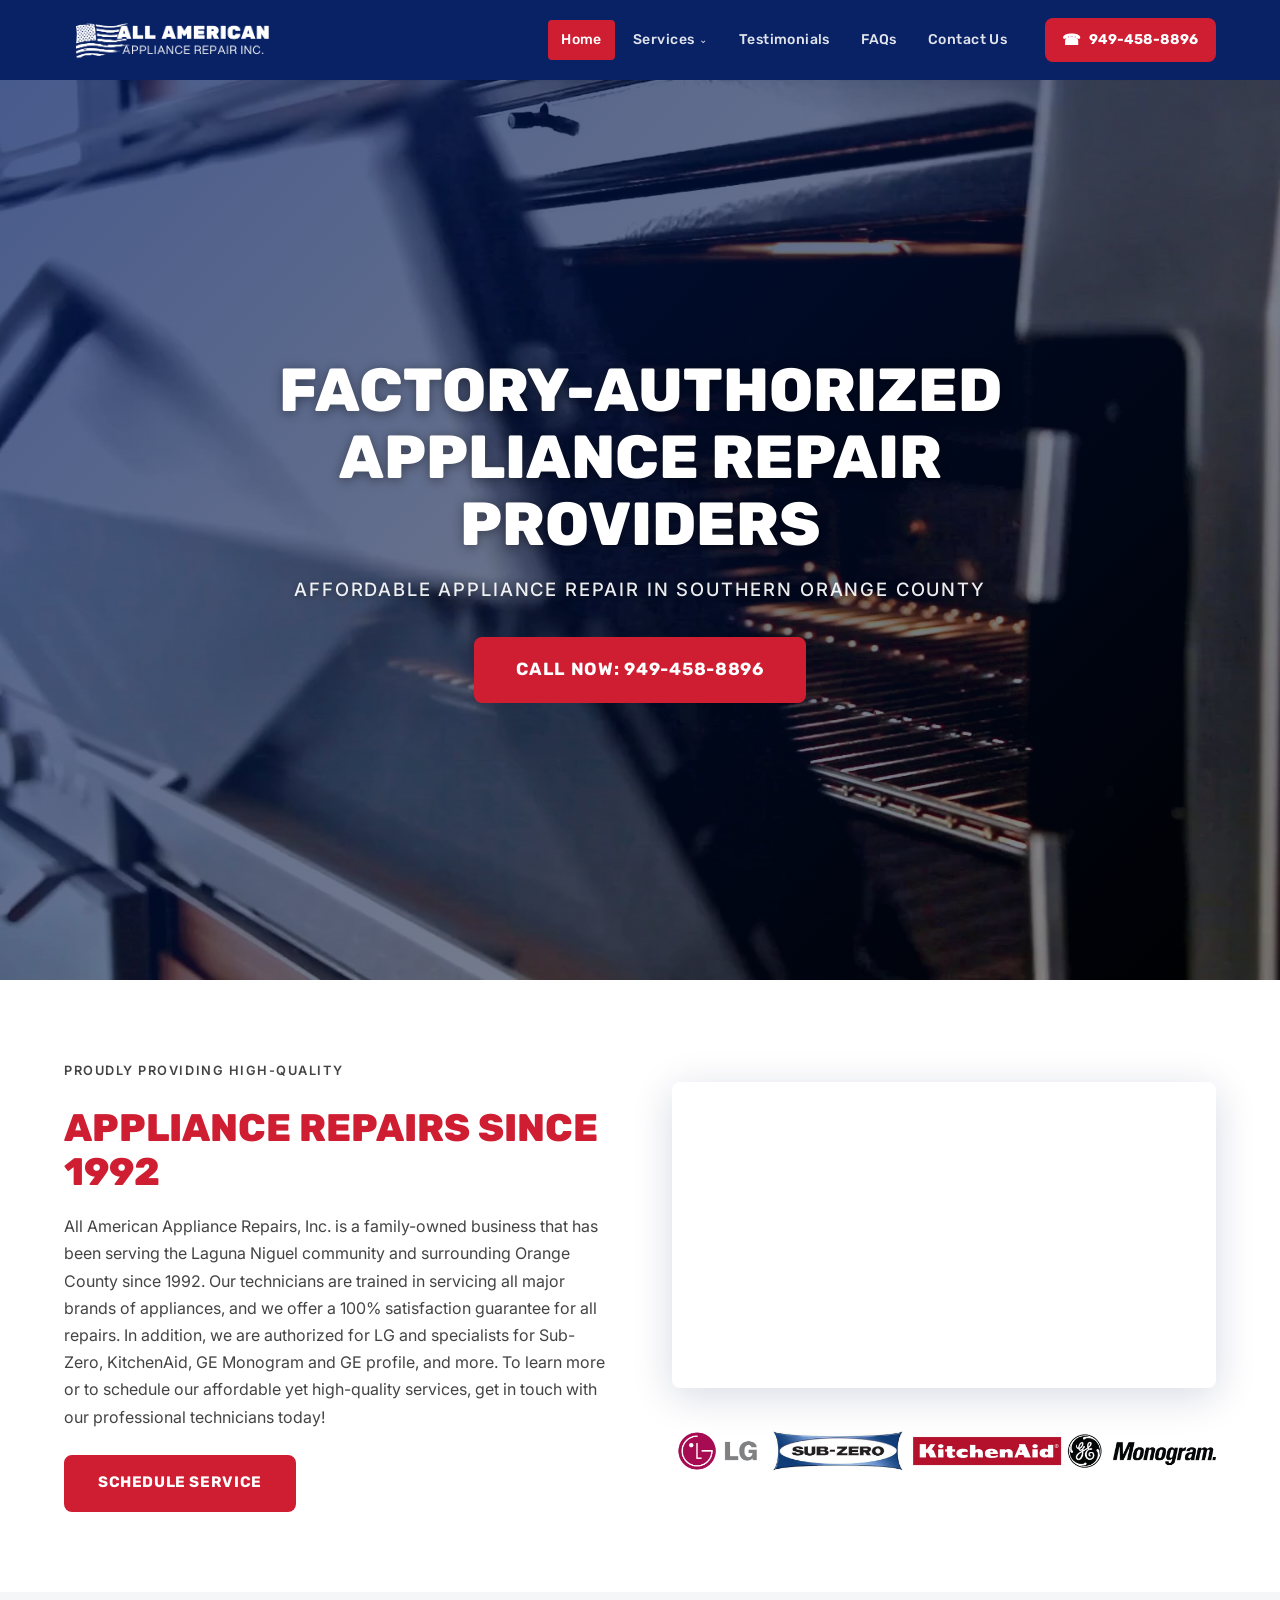
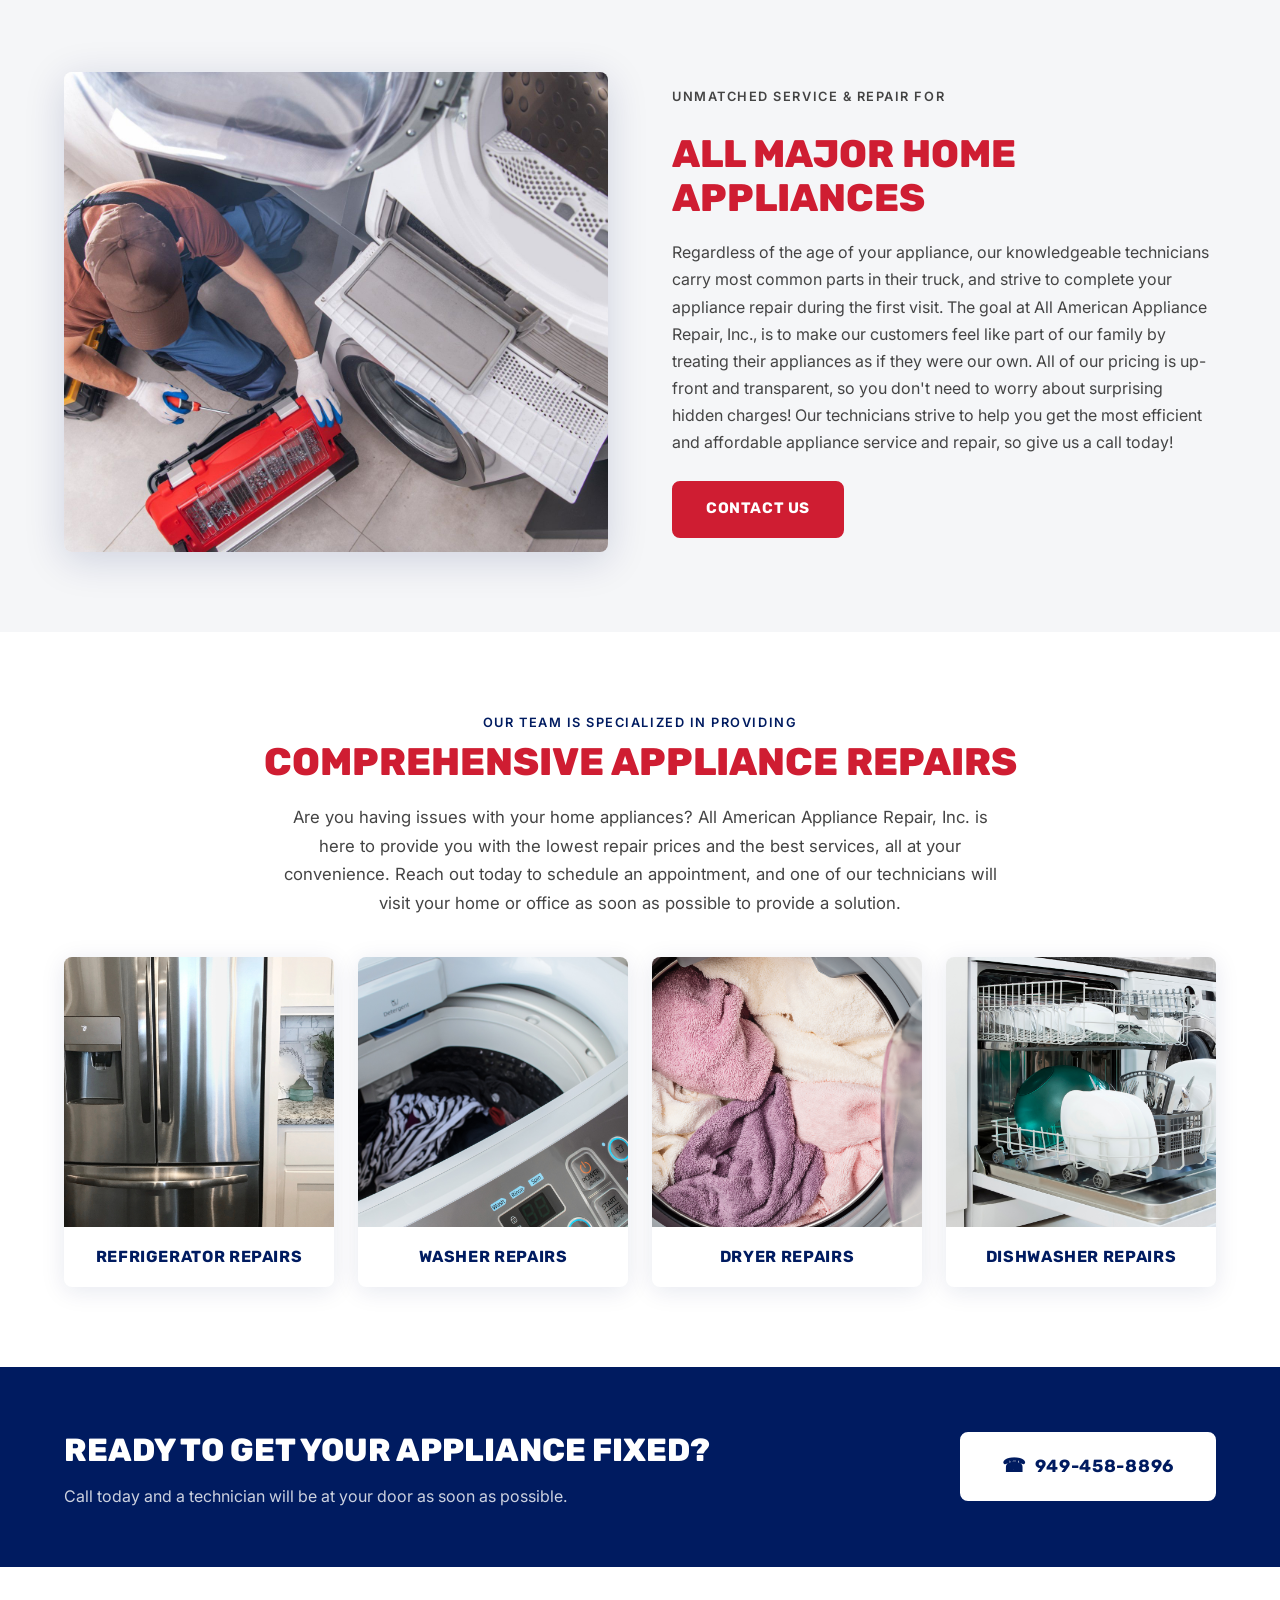
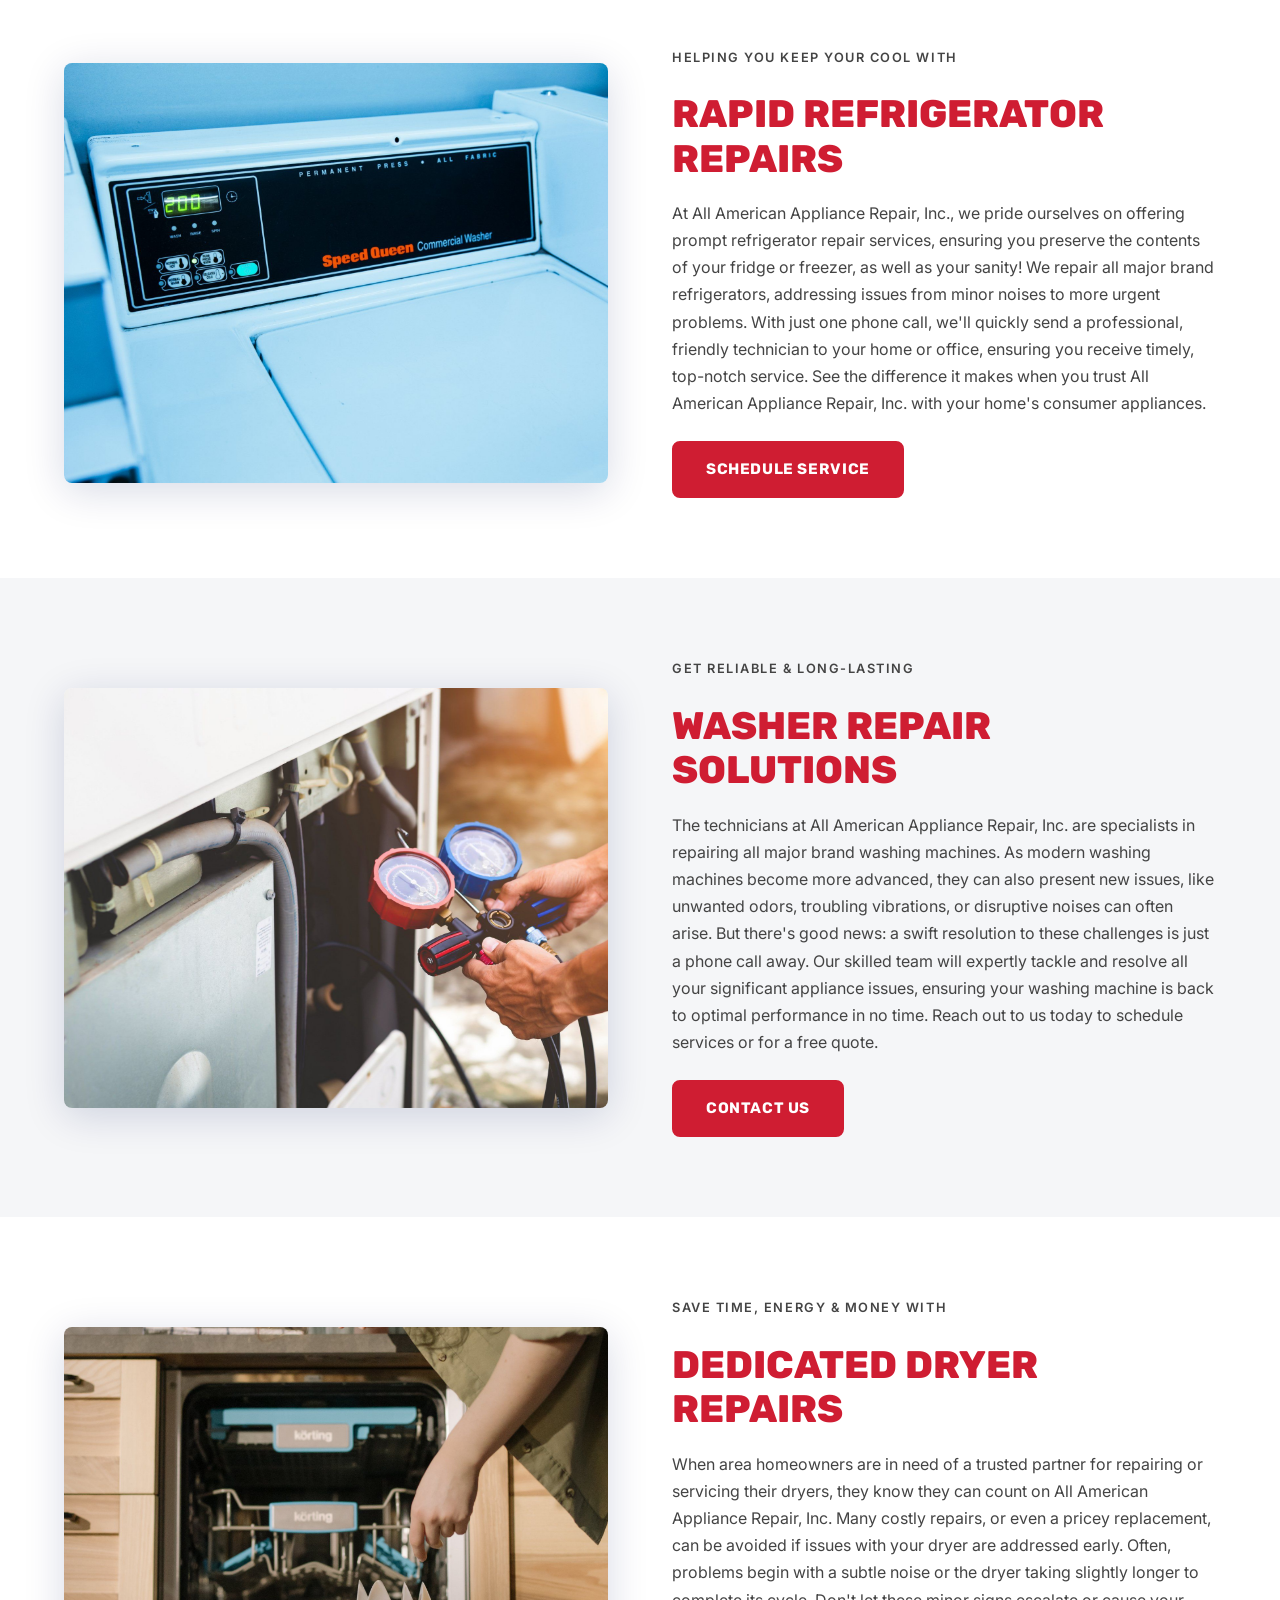
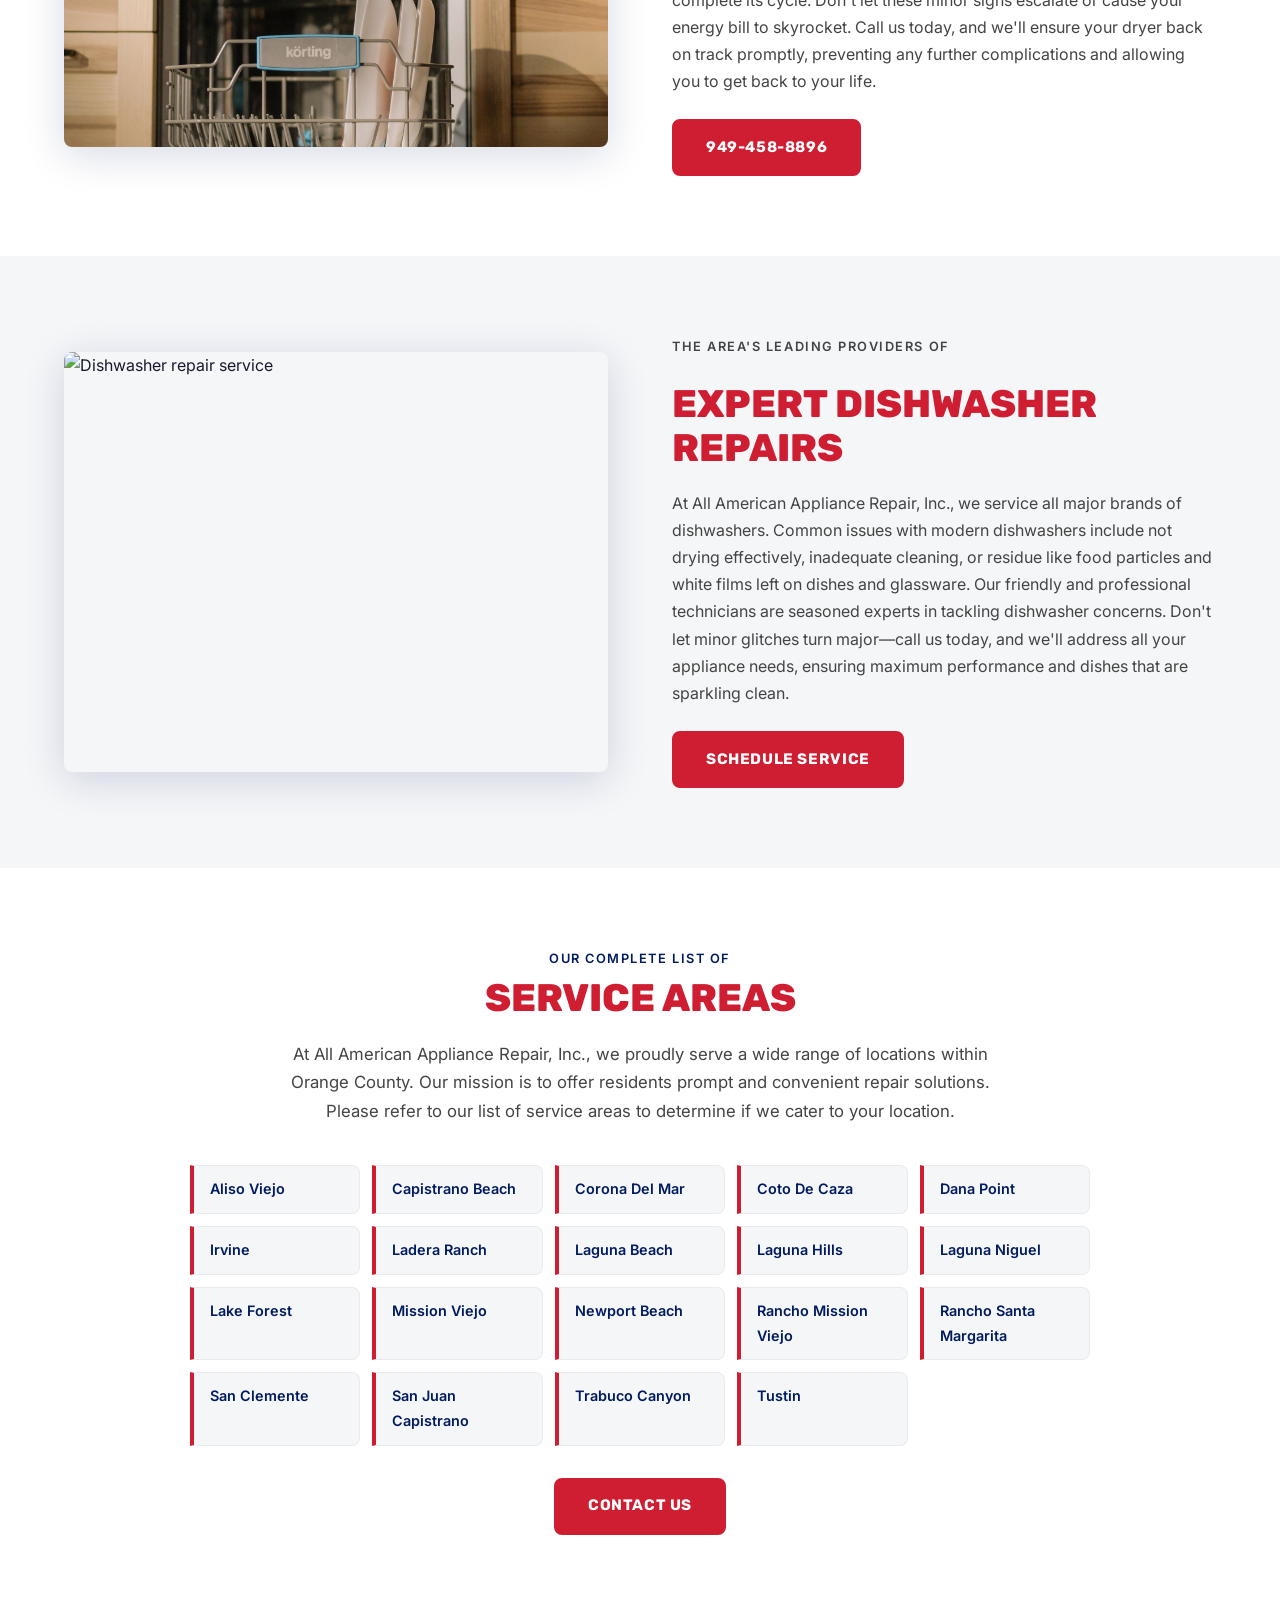
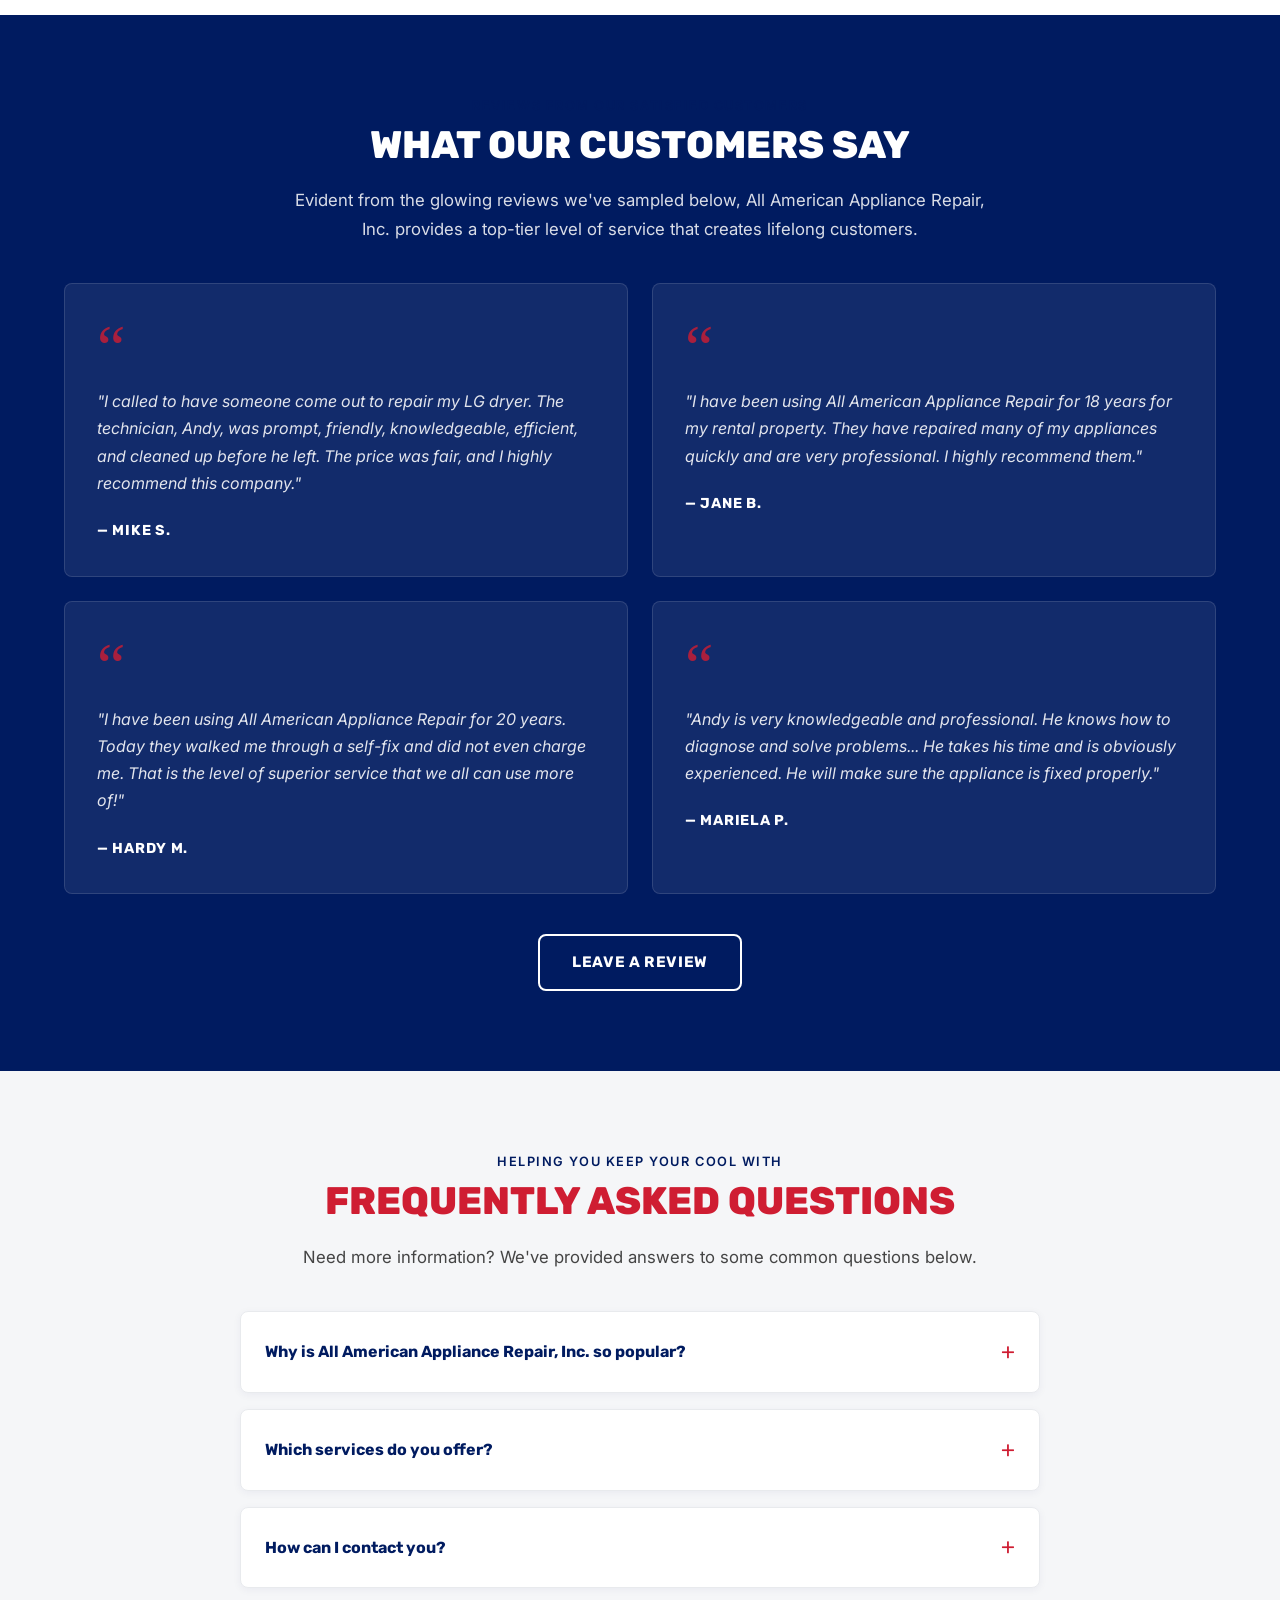
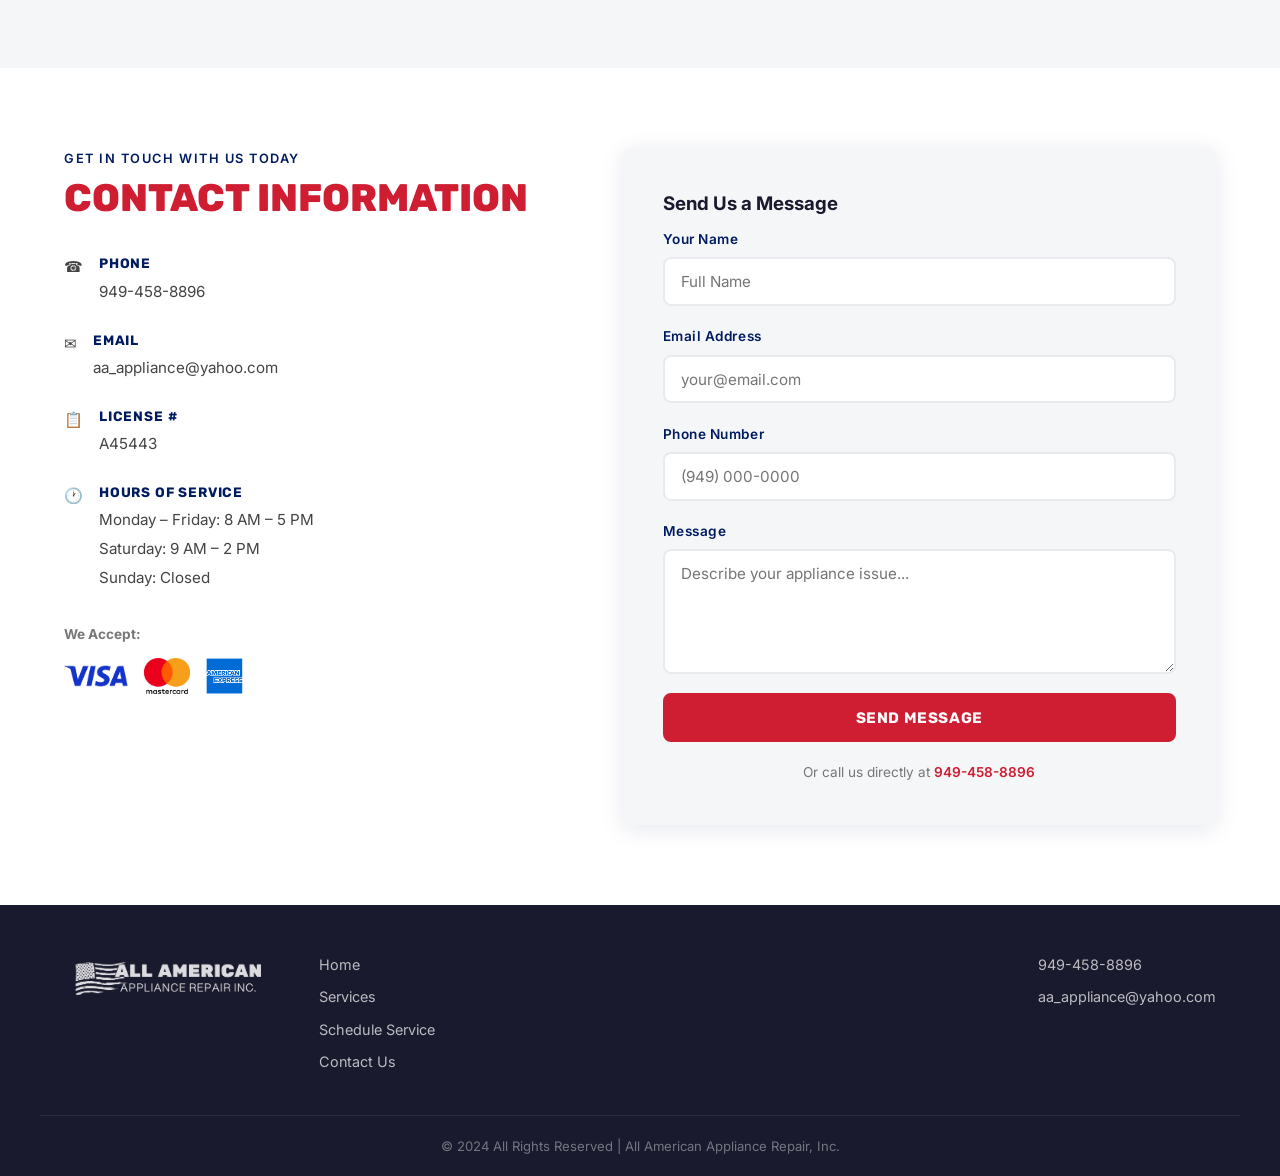
==== index.html @ 659c96ae "Modification" ====
<!DOCTYPE html>
<html lang="en">
<head>
  <meta charset="UTF-8"/>
  <meta name="viewport" content="width=device-width, initial-scale=1.0, maximum-scale=5"/>
  <meta name="description" content="All American Appliance Repair, Inc. provides expert appliance repair services in Laguna Niguel, CA. Our success is based on high-quality, honest service at an affordable price. Call us today!"/>
  <meta name="keywords" content="Appliance Repair, Refrigerator Repair, Washer Repair, Dryer Repair, Dishwasher Repair, Laguna Niguel, Orange County, CA, California"/>
  <meta property="og:title" content="Appliance Repair | Laguna Niguel, CA | 949-458-8896"/>
  <meta property="og:description" content="All American Appliance Repair, Inc. provides expert appliance repair services in Laguna Niguel, CA. Our success is based on high-quality, honest service at an affordable price."/>
  <meta property="og:image" content="images/2-31750109-6b57311a-1920w.png"/>
  <meta name="google-site-verification" content="HUh3MgyiGnIFpr2lfZTktFcXeRoIjqkYwM10kRFJh0g"/>
  <title>Appliance Repair | Laguna Niguel, CA | 949-458-8896</title>
  <link rel="preconnect" href="https://fonts.googleapis.com"/>
  <link rel="preconnect" href="https://fonts.gstatic.com" crossorigin/>
  <link href="https://fonts.googleapis.com/css2?family=Rubik:wght@400;500;700;800;900&family=Inter:wght@300;400;500;600&display=swap" rel="stylesheet"/>
  <link rel="stylesheet" href="css/style.css"/>
</head>
<body>

<!-- ===== HEADER ===== -->
<header class="site-header" id="site-header">
  <div class="header-inner">
    <a href="index.html" class="logo-link">
      <img src="images/2-31750109-6b57311a-61f95339-1920w.png" alt="All American Appliance Repair Logo" class="logo-img"/>
    </a>
    <nav class="main-nav" id="main-nav" aria-label="Main navigation">
      <ul class="nav-list">
        <li><a href="index.html" class="nav-link active">Home</a></li>
        <li class="has-dropdown">
          <a href="services.html" class="nav-link">Services <span class="arrow">&#8964;</span></a>
          <ul class="dropdown">
            <li><a href="services.html#refrigerator">Refrigerator Repairs</a></li>
            <li><a href="services.html#washer">Washer Repairs</a></li>
            <li><a href="services.html#dryer">Dryer Repairs</a></li>
            <li><a href="services.html#dishwasher">Dishwasher Repairs</a></li>
          </ul>
        </li>
        <li><a href="#testimonials" class="nav-link">Testimonials</a></li>
        <li><a href="#faqs" class="nav-link">FAQs</a></li>
        <li><a href="#contact" class="nav-link">Contact Us</a></li>
      </ul>
    </nav>
    <a href="tel:949-458-8896" class="header-phone">
      <span class="phone-icon">&#9742;</span>
      <span>949-458-8896</span>
    </a>
    <button class="mobile-toggle" id="mobile-toggle" aria-label="Open menu" aria-expanded="false">
      <span></span><span></span><span></span>
    </button>
  </div>
</header>

<!-- ===== HERO ===== -->
<section class="hero">
  <div class="hero-video-wrap">
    <video autoplay playsinline muted loop class="hero-video"
      poster="images/zgt6osKRTx6WF9UMcxtH_Untitled design (12).v2.0000000-1920w.jpg">
      <source src="hero-video.mp4" type="video/mp4"/>
    </video>
    <div class="hero-overlay"></div>
  </div>
  <div class="hero-content">
    <h1 class="hero-title">Factory-Authorized Appliance Repair Providers</h1>
    <p class="hero-subtitle">AFFORDABLE APPLIANCE REPAIR IN SOUTHERN ORANGE COUNTY</p>
    <a href="tel:949-458-8896" class="btn btn-primary">Call Now: 949-458-8896</a>
  </div>
</section>

<!-- ===== INTRO ===== -->
<section class="intro-section">
  <div class="container intro-grid">
    <div class="intro-text">
      <p class="section-eyebrow">PROUDLY PROVIDING HIGH-QUALITY</p>
      <h2 class="section-title red">APPLIANCE REPAIRS SINCE 1992</h2>
      <p>All American Appliance Repairs, Inc. is a family-owned business that has been serving the Laguna Niguel community and surrounding Orange County since 1992. Our technicians are trained in servicing all major brands of appliances, and we offer a 100% satisfaction guarantee for all repairs. In addition, we are authorized for LG and specialists for Sub-Zero, KitchenAid, GE Monogram and GE profile, and more. To learn more or to schedule our affordable yet high-quality services, get in touch with our professional technicians today!</p>
      <a href="schedule-service.html" class="btn btn-red">Schedule Service</a>
    </div>
    <div class="intro-media">
      <div class="video-embed">
        <iframe src="https://player.vimeo.com/video/864572820" frameborder="0" allowfullscreen title="All American Appliance Repair Video"></iframe>
      </div>
      <img src="images/Untitled-design--2855-29-d19351e2-1920w.png" alt="Authorized manufacturer brands" class="brands-img"/>
    </div>
  </div>
</section>

<!-- ===== ABOUT STRIP ===== -->
<section class="about-strip">
  <div class="container about-strip-grid">
    <div class="about-strip-image">
      <img src="images/AdobeStock_459185869-1920w.jpeg" alt="Appliance repair technician at work"/>
    </div>
    <div class="about-strip-text">
      <p class="section-eyebrow">UNMATCHED SERVICE &amp; REPAIR FOR</p>
      <h2 class="section-title red">ALL MAJOR HOME APPLIANCES</h2>
      <p>Regardless of the age of your appliance, our knowledgeable technicians carry most common parts in their truck, and strive to complete your appliance repair during the first visit. The goal at All American Appliance Repair, Inc., is to make our customers feel like part of our family by treating their appliances as if they were our own. All of our pricing is up-front and transparent, so you don't need to worry about surprising hidden charges! Our technicians strive to help you get the most efficient and affordable appliance service and repair, so give us a call today!</p>
      <a href="#contact" class="btn btn-red">Contact Us</a>
    </div>
  </div>
</section>

<!-- ===== SERVICES GRID ===== -->
<section class="services-section">
  <div class="container">
    <p class="section-eyebrow text-center">OUR TEAM IS SPECIALIZED IN PROVIDING</p>
    <h2 class="section-title red text-center">COMPREHENSIVE APPLIANCE REPAIRS</h2>
    <p class="section-intro text-center">Are you having issues with your home appliances? All American Appliance Repair, Inc. is here to provide you with the lowest repair prices and the best services, all at your convenience. Reach out today to schedule an appointment, and one of our technicians will visit your home or office as soon as possible to provide a solution.</p>

    <div class="services-grid">
      <a href="services.html#refrigerator" class="service-card">
        <div class="service-card-img">
          <img src="images/Untitled design (71)-1920w.png" alt="Refrigerator Repairs"/>
          <div class="service-card-overlay">
            <span>View Service</span>
          </div>
        </div>
        <h3>Refrigerator Repairs</h3>
      </a>
      <a href="services.html#washer" class="service-card">
        <div class="service-card-img">
          <img src="images/Untitled design (58)-1920w.png" alt="Washer Repairs"/>
          <div class="service-card-overlay">
            <span>View Service</span>
          </div>
        </div>
        <h3>Washer Repairs</h3>
      </a>
      <a href="services.html#dryer" class="service-card">
        <div class="service-card-img">
          <img src="images/Untitled design (57)-1920w.png" alt="Dryer Repairs"/>
          <div class="service-card-overlay">
            <span>View Service</span>
          </div>
        </div>
        <h3>Dryer Repairs</h3>
      </a>
      <a href="services.html#dishwasher" class="service-card">
        <div class="service-card-img">
          <img src="images/Untitled design (82)-1920w.png" alt="Dishwasher Repairs"/>
          <div class="service-card-overlay">
            <span>View Service</span>
          </div>
        </div>
        <h3>Dishwasher Repairs</h3>
      </a>
    </div>
  </div>
</section>

<!-- ===== CALL BANNER ===== -->
<section class="call-banner">
  <div class="container call-banner-inner">
    <div class="call-banner-text">
      <h2>Ready to Get Your Appliance Fixed?</h2>
      <p>Call today and a technician will be at your door as soon as possible.</p>
    </div>
    <a href="tel:949-458-8896" class="btn btn-white">
      <span class="phone-icon">&#9742;</span> 949-458-8896
    </a>
  </div>
</section>

<!-- ===== REFRIGERATOR ===== -->
<section class="service-detail" id="refrigerator">
  <div class="container service-detail-grid">
    <div class="service-detail-img">
      <img src="images/pexels-photo-4700395-1920w.jpeg" alt="Refrigerator repair service"/>
    </div>
    <div class="service-detail-text">
      <p class="section-eyebrow">HELPING YOU KEEP YOUR COOL WITH</p>
      <h2 class="section-title red">RAPID REFRIGERATOR REPAIRS</h2>
      <p>At All American Appliance Repair, Inc., we pride ourselves on offering prompt refrigerator repair services, ensuring you preserve the contents of your fridge or freezer, as well as your sanity! We repair all major brand refrigerators, addressing issues from minor noises to more urgent problems. With just one phone call, we'll quickly send a professional, friendly technician to your home or office, ensuring you receive timely, top-notch service. See the difference it makes when you trust All American Appliance Repair, Inc. with your home's consumer appliances.</p>
      <a href="schedule-service.html" class="btn btn-red">Schedule Service</a>
    </div>
  </div>
</section>

<!-- ===== WASHER ===== -->
<section class="service-detail alt-bg" id="washer">
  <div class="container service-detail-grid reverse">
    <div class="service-detail-text">
      <p class="section-eyebrow">GET RELIABLE &amp; LONG-LASTING</p>
      <h2 class="section-title red">WASHER REPAIR SOLUTIONS</h2>
      <p>The technicians at All American Appliance Repair, Inc. are specialists in repairing all major brand washing machines. As modern washing machines become more advanced, they can also present new issues, like unwanted odors, troubling vibrations, or disruptive noises can often arise. But there's good news: a swift resolution to these challenges is just a phone call away. Our skilled team will expertly tackle and resolve all your significant appliance issues, ensuring your washing machine is back to optimal performance in no time. Reach out to us today to schedule services or for a free quote.</p>
      <a href="#contact" class="btn btn-red">Contact Us</a>
    </div>
    <div class="service-detail-img">
      <img src="images/AdobeStock_455507622-1920w.jpeg" alt="Washer repair service"/>
    </div>
  </div>
</section>

<!-- ===== DRYER ===== -->
<section class="service-detail" id="dryer">
  <div class="container service-detail-grid">
    <div class="service-detail-img">
      <img src="images/pexels-photo-4107302-1920w.jpeg" alt="Dryer repair service"/>
    </div>
    <div class="service-detail-text">
      <p class="section-eyebrow">SAVE TIME, ENERGY &amp; MONEY WITH</p>
      <h2 class="section-title red">DEDICATED DRYER REPAIRS</h2>
      <p>When area homeowners are in need of a trusted partner for repairing or servicing their dryers, they know they can count on All American Appliance Repair, Inc. Many costly repairs, or even a pricey replacement, can be avoided if issues with your dryer are addressed early. Often, problems begin with a subtle noise or the dryer taking slightly longer to complete its cycle. Don't let these minor signs escalate or cause your energy bill to skyrocket. Call us today, and we'll ensure your dryer back on track promptly, preventing any further complications and allowing you to get back to your life.</p>
      <a href="tel:949-458-8896" class="btn btn-red">949-458-8896</a>
    </div>
  </div>
</section>

<!-- ===== DISHWASHER ===== -->
<section class="service-detail alt-bg" id="dishwasher">
  <div class="container service-detail-grid reverse">
    <div class="service-detail-text">
      <p class="section-eyebrow">THE AREA'S LEADING PROVIDERS OF</p>
      <h2 class="section-title red">EXPERT DISHWASHER REPAIRS</h2>
      <p>At All American Appliance Repair, Inc., we service all major brands of dishwashers. Common issues with modern dishwashers include not drying effectively, inadequate cleaning, or residue like food particles and white films left on dishes and glassware. Our friendly and professional technicians are seasoned experts in tackling dishwasher concerns. Don't let minor glitches turn major—call us today, and we'll address all your appliance needs, ensuring maximum performance and dishes that are sparkling clean.</p>
      <a href="schedule-service.html" class="btn btn-red">Schedule Service</a>
    </div>
    <div class="service-detail-img">
      <img src="images/pexels-photo-5591640-a14a52f3-1920w.jpeg" alt="Dishwasher repair service"/>
    </div>
  </div>
</section>

<!-- ===== SERVICE AREAS ===== -->
<section class="service-areas">
  <div class="container">
    <p class="section-eyebrow text-center">OUR COMPLETE LIST OF</p>
    <h2 class="section-title red text-center">SERVICE AREAS</h2>
    <p class="section-intro text-center">At All American Appliance Repair, Inc., we proudly serve a wide range of locations within Orange County. Our mission is to offer residents prompt and convenient repair solutions. Please refer to our list of service areas to determine if we cater to your location.</p>
    <ul class="areas-grid">
      <li>Aliso Viejo</li>
      <li>Capistrano Beach</li>
      <li>Corona Del Mar</li>
      <li>Coto De Caza</li>
      <li>Dana Point</li>
      <li>Irvine</li>
      <li>Ladera Ranch</li>
      <li>Laguna Beach</li>
      <li>Laguna Hills</li>
      <li>Laguna Niguel</li>
      <li>Lake Forest</li>
      <li>Mission Viejo</li>
      <li>Newport Beach</li>
      <li>Rancho Mission Viejo</li>
      <li>Rancho Santa Margarita</li>
      <li>San Clemente</li>
      <li>San Juan Capistrano</li>
      <li>Trabuco Canyon</li>
      <li>Tustin</li>
    </ul>
    <div class="text-center" style="margin-top:2rem;">
      <a href="#contact" class="btn btn-red">Contact Us</a>
    </div>
  </div>
</section>

<!-- ===== TESTIMONIALS ===== -->
<section class="testimonials-section" id="testimonials">
  <div class="container">
    <p class="section-eyebrow text-center">REVIEWS FROM OUR SATISFIED CUSTOMERS</p>
    <h2 class="section-title white text-center">WHAT OUR CUSTOMERS SAY</h2>
    <p class="section-intro text-center light">Evident from the glowing reviews we've sampled below, All American Appliance Repair, Inc. provides a top-tier level of service that creates lifelong customers.</p>
    <div class="testimonials-grid">
      <div class="testimonial-card">
        <div class="quote-mark">&ldquo;</div>
        <p>"I called to have someone come out to repair my LG dryer. The technician, Andy, was prompt, friendly, knowledgeable, efficient, and cleaned up before he left. The price was fair, and I highly recommend this company."</p>
        <span class="reviewer">— Mike S.</span>
      </div>
      <div class="testimonial-card">
        <div class="quote-mark">&ldquo;</div>
        <p>"I have been using All American Appliance Repair for 18 years for my rental property. They have repaired many of my appliances quickly and are very professional. I highly recommend them."</p>
        <span class="reviewer">— Jane B.</span>
      </div>
      <div class="testimonial-card">
        <div class="quote-mark">&ldquo;</div>
        <p>"I have been using All American Appliance Repair for 20 years. Today they walked me through a self-fix and did not even charge me. That is the level of superior service that we all can use more of!"</p>
        <span class="reviewer">— Hardy M.</span>
      </div>
      <div class="testimonial-card">
        <div class="quote-mark">&ldquo;</div>
        <p>"Andy is very knowledgeable and professional. He knows how to diagnose and solve problems... He takes his time and is obviously experienced. He will make sure the appliance is fixed properly."</p>
        <span class="reviewer">— Mariela P.</span>
      </div>
    </div>
    <div class="text-center" style="margin-top:2.5rem;">
      <a href="https://www.google.com/maps/search/All+American+Appliance+Repair+Laguna+Niguel" target="_blank" rel="noopener" class="btn btn-outline-white">Leave a Review</a>
    </div>
  </div>
</section>

<!-- ===== FAQS ===== -->
<section class="faqs-section" id="faqs">
  <div class="container">
    <p class="section-eyebrow text-center">HELPING YOU KEEP YOUR COOL WITH</p>
    <h2 class="section-title red text-center">FREQUENTLY ASKED QUESTIONS</h2>
    <p class="section-intro text-center">Need more information? We've provided answers to some common questions below.</p>
    <div class="faq-list">
      <details class="faq-item">
        <summary>Why is All American Appliance Repair, Inc. so popular?</summary>
        <div class="faq-answer">
          <p>All American Appliance Repair Inc. stands out as the preferred destination for appliance repairs in Laguna Niguel and surrounding Orange County. Our highly skilled technicians are experts in the field of appliance repairs, offering proficiency in swiftly and effectively diagnosing and resolving complex issues across a diverse range of appliances. Our appliance repair services ensure that your consumer appliances are restored to optimal working condition quickly and effectively at reasonable rates. We are committed to high-quality appliance repairs, guaranteeing that our clients are never without their essential household appliances for long. We pride ourselves on our transparent pricing, furnishing a comprehensive breakdown of the costs associated with all appliance repairs.</p>
        </div>
      </details>
      <details class="faq-item">
        <summary>Which services do you offer?</summary>
        <div class="faq-answer">
          <p>All American Appliance Repair Inc. offers the following services:</p>
          <ul>
            <li>Refrigerator Repair</li>
            <li>Washer Repair</li>
            <li>Dryer Repair</li>
            <li>Dishwasher Repair</li>
            <li>General Appliance Maintenance</li>
          </ul>
          <p>We also service many other appliances, such as trash compactors, ice machines, freezers, wine coolers, garbage disposals, and more. All American Appliance Repair is here to provide you with the lowest repair prices and the best service.</p>
        </div>
      </details>
      <details class="faq-item">
        <summary>How can I contact you?</summary>
        <div class="faq-answer">
          <p>There are several ways to contact us at All American Appliance Repair, Inc. You can call us at <a href="tel:949-458-8896">949-458-8896</a>. You can email us at <a href="mailto:aa_appliance@yahoo.com">aa_appliance@yahoo.com</a>. You can also fill out the contact form below. Whatever way you choose, someone will be in touch with you as soon as possible. We look forward to working with you.</p>
        </div>
      </details>
    </div>
  </div>
</section>

<!-- ===== CONTACT ===== -->
<section class="contact-section" id="contact">
  <div class="container contact-grid">
    <div class="contact-info">
      <p class="section-eyebrow">GET IN TOUCH WITH US TODAY</p>
      <h2 class="section-title red">CONTACT INFORMATION</h2>
      <div class="contact-details">
        <div class="contact-item">
          <span class="contact-icon">&#9742;</span>
          <div>
            <strong>Phone</strong>
            <a href="tel:949-458-8896">949-458-8896</a>
          </div>
        </div>
        <div class="contact-item">
          <span class="contact-icon">&#9993;</span>
          <div>
            <strong>Email</strong>
            <a href="mailto:aa_appliance@yahoo.com">aa_appliance@yahoo.com</a>
          </div>
        </div>
        <div class="contact-item">
          <span class="contact-icon">&#128203;</span>
          <div>
            <strong>License #</strong>
            <span>A45443</span>
          </div>
        </div>
        <div class="contact-item">
          <span class="contact-icon">&#128336;</span>
          <div>
            <strong>Hours of Service</strong>
            <span>Monday – Friday: 8 AM – 5 PM</span>
            <span>Saturday: 9 AM – 2 PM</span>
            <span>Sunday: Closed</span>
          </div>
        </div>
      </div>
      <div class="payment-logos">
        <p><strong>We Accept:</strong></p>
        <div class="payment-icons">
          <img src="images/Visa-Logo-removebg-preview.png" alt="Visa"/>
          <img src="images/Mastercard-logo.svg-removebg-preview.png" alt="Mastercard"/>
          <img src="images/American-Express-Logo-a17af311.png" alt="American Express"/>
        </div>
      </div>
    </div>
    <div class="contact-form-wrap">
      <h3>Send Us a Message</h3>
      <form class="contact-form" id="contact-form" action="https://formspree.io/f/aa_appliance@yahoo.com" method="POST">
        <div class="form-group">
          <label for="name">Your Name</label>
          <input type="text" id="name" name="name" placeholder="Full Name" required/>
        </div>
        <div class="form-group">
          <label for="email">Email Address</label>
          <input type="email" id="email" name="email" placeholder="your@email.com" required/>
        </div>
        <div class="form-group">
          <label for="phone">Phone Number</label>
          <input type="tel" id="phone" name="phone" placeholder="(949) 000-0000"/>
        </div>
        <div class="form-group">
          <label for="message">Message</label>
          <textarea id="message" name="message" rows="5" placeholder="Describe your appliance issue..." required></textarea>
        </div>
        <button type="submit" class="btn btn-red full-width">Send Message</button>
        <p class="form-note">Or call us directly at <a href="tel:949-458-8896">949-458-8896</a></p>
      </form>
    </div>
  </div>
</section>

<!-- ===== FOOTER ===== -->
<footer class="site-footer">
  <div class="container footer-inner">
    <div class="footer-logo">
      <img src="images/2-31750109-6b57311a-61f95339-1920w.png" alt="All American Appliance Repair Logo"/>
    </div>
    <div class="footer-links">
      <a href="index.html">Home</a>
      <a href="services.html">Services</a>
      <a href="schedule-service.html">Schedule Service</a>
      <a href="#contact">Contact Us</a>
    </div>
    <div class="footer-contact">
      <a href="tel:949-458-8896">949-458-8896</a>
      <a href="mailto:aa_appliance@yahoo.com">aa_appliance@yahoo.com</a>
    </div>
  </div>
  <div class="footer-bottom">
    <p>&copy; 2024 All Rights Reserved | All American Appliance Repair, Inc.</p>
  </div>
</footer>

<script src="js/main.js"></script>
</body>
</html>
---- css/style.css ----
/* ================================================
   ALL AMERICAN APPLIANCE REPAIR — MAIN STYLESHEET
   Colors: Navy #001B60, Red #CF1D32, White #FFFFFF
   Fonts: Rubik (headings), Inter (body)
   ================================================ */

/* ===== RESET & VARIABLES ===== */
*, *::before, *::after { box-sizing: border-box; margin: 0; padding: 0; }

:root {
  --navy: #001B60;
  --red: #CF1D32;
  --white: #FFFFFF;
  --light-gray: #f5f6f8;
  --mid-gray: #e8eaed;
  --text-dark: #1a1a2e;
  --text-mid: #444;
  --text-light: #777;
  --shadow: 0 4px 24px rgba(0,27,96,0.10);
  --shadow-lg: 0 8px 40px rgba(0,27,96,0.16);
  --radius: 8px;
  --transition: 0.25s ease;
  --max-width: 1200px;
  --header-height: 80px;
}

html { scroll-behavior: smooth; }

body {
  font-family: 'Inter', sans-serif;
  font-size: 16px;
  line-height: 1.7;
  color: var(--text-dark);
  background: var(--white);
  overflow-x: hidden;
}

img { max-width: 100%; height: auto; display: block; }
a { text-decoration: none; color: inherit; }
ul { list-style: none; }

/* ===== UTILITY ===== */
.container {
  max-width: var(--max-width);
  margin: 0 auto;
  padding: 0 24px;
}
.text-center { text-align: center; }
.section-eyebrow {
  font-family: 'Inter', sans-serif;
  font-size: 0.8rem;
  font-weight: 600;
  letter-spacing: 0.12em;
  color: var(--navy);
  text-transform: uppercase;
  margin-bottom: 0.4rem;
}
.section-title {
  font-family: 'Rubik', sans-serif;
  font-size: clamp(1.6rem, 3vw, 2.4rem);
  font-weight: 800;
  line-height: 1.15;
  margin-bottom: 1.2rem;
  text-transform: uppercase;
}
.section-title.red { color: var(--red); }
.section-title.white { color: var(--white); }
.section-intro {
  max-width: 720px;
  color: var(--text-mid);
  margin: 0 auto 2.5rem;
  font-size: 1.05rem;
}
.section-intro.light { color: rgba(255,255,255,0.85); }

/* ===== BUTTONS ===== */
.btn {
  display: inline-flex;
  align-items: center;
  gap: 0.5rem;
  padding: 0.85rem 2rem;
  border-radius: var(--radius);
  font-family: 'Rubik', sans-serif;
  font-size: 0.95rem;
  font-weight: 700;
  letter-spacing: 0.04em;
  text-transform: uppercase;
  cursor: pointer;
  border: 2px solid transparent;
  transition: all var(--transition);
}
.btn-primary {
  background: var(--red);
  color: var(--white);
  border-color: var(--red);
  font-size: 1.1rem;
  padding: 1rem 2.5rem;
}
.btn-primary:hover { background: #a8151f; border-color: #a8151f; transform: translateY(-2px); box-shadow: 0 6px 20px rgba(207,29,50,0.4); }
.btn-red {
  background: var(--red);
  color: var(--white);
  border-color: var(--red);
}
.btn-red:hover { background: #a8151f; border-color: #a8151f; transform: translateY(-2px); box-shadow: 0 6px 20px rgba(207,29,50,0.35); }
.btn-white {
  background: var(--white);
  color: var(--navy);
  border-color: var(--white);
  font-size: 1.1rem;
  padding: 1rem 2.5rem;
}
.btn-white:hover { background: transparent; color: var(--white); transform: translateY(-2px); }
.btn-outline-white {
  background: transparent;
  color: var(--white);
  border-color: var(--white);
}
.btn-outline-white:hover { background: var(--white); color: var(--navy); }
.btn-large { font-size: 1.1rem; padding: 1rem 2.5rem; }
.btn.full-width { width: 100%; justify-content: center; }
.phone-icon { font-size: 1.1em; }

/* ===== HEADER ===== */
.site-header {
  position: fixed;
  top: 0; left: 0; right: 0;
  z-index: 1000;
  background: rgba(0, 27, 96, 0.97);
  backdrop-filter: blur(10px);
  height: var(--header-height);
  transition: box-shadow var(--transition);
}
.site-header.scrolled { box-shadow: 0 2px 20px rgba(0,0,0,0.25); }
.header-inner {
  display: flex;
  align-items: center;
  gap: 1.5rem;
  height: 100%;
  max-width: var(--max-width);
  margin: 0 auto;
  padding: 0 24px;
}
.logo-link { flex-shrink: 0; }
.logo-img { height: 52px; width: auto; }
.main-nav { margin-left: auto; }
.nav-list { display: flex; align-items: center; gap: 0.25rem; }
.nav-list li { position: relative; }
.nav-link {
  display: flex;
  align-items: center;
  gap: 0.3rem;
  padding: 0.5rem 0.85rem;
  color: rgba(255,255,255,0.88);
  font-family: 'Rubik', sans-serif;
  font-size: 0.88rem;
  font-weight: 500;
  letter-spacing: 0.03em;
  border-radius: 4px;
  transition: all var(--transition);
}
.nav-link:hover,
.nav-link.active {
  color: var(--white);
  background: rgba(255,255,255,0.1);
}
.nav-link.active { background: var(--red); }
.arrow { font-size: 0.7em; }

/* Dropdown */
.has-dropdown { position: relative; }
.dropdown {
  position: absolute;
  top: calc(100% + 8px);
  left: 0;
  min-width: 200px;
  background: var(--white);
  border-radius: var(--radius);
  box-shadow: var(--shadow-lg);
  opacity: 0;
  pointer-events: none;
  transform: translateY(-8px);
  transition: all var(--transition);
  border-top: 3px solid var(--red);
}
.has-dropdown:hover .dropdown {
  opacity: 1;
  pointer-events: all;
  transform: translateY(0);
}
.dropdown li a {
  display: block;
  padding: 0.7rem 1.2rem;
  color: var(--text-dark);
  font-size: 0.88rem;
  font-weight: 500;
  transition: all var(--transition);
  border-bottom: 1px solid var(--mid-gray);
}
.dropdown li:last-child a { border-bottom: none; }
.dropdown li a:hover { background: var(--light-gray); color: var(--red); padding-left: 1.5rem; }

/* Header phone */
.header-phone {
  display: flex;
  align-items: center;
  gap: 0.5rem;
  background: var(--red);
  color: var(--white);
  padding: 0.55rem 1.1rem;
  border-radius: var(--radius);
  font-family: 'Rubik', sans-serif;
  font-weight: 700;
  font-size: 0.88rem;
  white-space: nowrap;
  transition: all var(--transition);
  flex-shrink: 0;
}
.header-phone:hover { background: #a8151f; transform: translateY(-1px); }

/* Mobile toggle */
.mobile-toggle {
  display: none;
  flex-direction: column;
  gap: 5px;
  background: none;
  border: none;
  cursor: pointer;
  padding: 6px;
  margin-left: auto;
}
.mobile-toggle span {
  display: block;
  width: 24px;
  height: 2px;
  background: var(--white);
  border-radius: 2px;
  transition: all var(--transition);
}

/* ===== HERO ===== */
.hero {
  position: relative;
  height: 100vh;
  min-height: 600px;
  max-height: 900px;
  display: flex;
  align-items: center;
  justify-content: center;
  overflow: hidden;
  margin-top: var(--header-height);
}
.hero-video-wrap {
  position: absolute;
  inset: 0;
}
.hero-video {
  width: 100%;
  height: 100%;
  object-fit: cover;
  object-position: center;
}
.hero-overlay {
  position: absolute;
  inset: 0;
  background: linear-gradient(135deg, rgba(0,27,96,0.72) 0%, rgba(0,0,0,0.45) 100%);
}
.hero-content {
  position: relative;
  z-index: 2;
  text-align: center;
  color: var(--white);
  padding: 0 24px;
  max-width: 850px;
  animation: fadeInUp 1s ease both;
}
.hero-title {
  font-family: 'Rubik', sans-serif;
  font-size: clamp(2rem, 5vw, 3.8rem);
  font-weight: 800;
  text-transform: uppercase;
  line-height: 1.1;
  margin-bottom: 1rem;
  text-shadow: 0 2px 12px rgba(0,0,0,0.4);
}
.hero-subtitle {
  font-size: clamp(0.9rem, 2vw, 1.15rem);
  font-weight: 500;
  letter-spacing: 0.1em;
  text-transform: uppercase;
  margin-bottom: 2rem;
  opacity: 0.92;
  text-shadow: 0 1px 6px rgba(0,0,0,0.35);
}

/* ===== PAGE HERO ===== */
.page-hero {
  position: relative;
  height: 320px;
  display: flex;
  align-items: center;
  justify-content: center;
  background-size: cover;
  background-position: center;
  margin-top: var(--header-height);
}
.page-hero-overlay {
  position: absolute;
  inset: 0;
  background: linear-gradient(135deg, rgba(0,27,96,0.78) 0%, rgba(0,0,0,0.5) 100%);
}
.page-hero-content {
  position: relative;
  z-index: 2;
  text-align: center;
  color: var(--white);
  padding: 0 24px;
}
.page-hero-content h1 {
  font-family: 'Rubik', sans-serif;
  font-size: clamp(2rem, 5vw, 3rem);
  font-weight: 800;
  text-transform: uppercase;
  margin-bottom: 0.5rem;
}
.page-hero-content p {
  font-size: 1rem;
  opacity: 0.88;
  letter-spacing: 0.06em;
  text-transform: uppercase;
}

/* ===== INTRO SECTION ===== */
.intro-section {
  padding: 5rem 0;
  background: var(--white);
}
.intro-grid {
  display: grid;
  grid-template-columns: 1fr 1fr;
  gap: 4rem;
  align-items: center;
}
.intro-text p { color: var(--text-mid); margin-bottom: 1.5rem; }
.video-embed {
  position: relative;
  padding-bottom: 56.25%;
  border-radius: var(--radius);
  overflow: hidden;
  margin-bottom: 1.5rem;
  box-shadow: var(--shadow-lg);
}
.video-embed iframe {
  position: absolute;
  inset: 0;
  width: 100%;
  height: 100%;
}
.brands-img { border-radius: var(--radius); }

/* ===== ABOUT STRIP ===== */
.about-strip {
  padding: 5rem 0;
  background: var(--light-gray);
}
.about-strip-grid {
  display: grid;
  grid-template-columns: 1fr 1fr;
  gap: 4rem;
  align-items: center;
}
.about-strip-image img {
  border-radius: var(--radius);
  box-shadow: var(--shadow-lg);
  width: 100%;
  height: 480px;
  object-fit: cover;
}
.about-strip-text p { color: var(--text-mid); margin-bottom: 1.5rem; }

/* ===== SERVICES SECTION ===== */
.services-section {
  padding: 5rem 0;
  background: var(--white);
}
.services-grid {
  display: grid;
  grid-template-columns: repeat(4, 1fr);
  gap: 1.5rem;
  margin-top: 2rem;
}
.service-card {
  display: block;
  border-radius: var(--radius);
  overflow: hidden;
  box-shadow: var(--shadow);
  transition: transform var(--transition), box-shadow var(--transition);
  background: var(--white);
}
.service-card:hover { transform: translateY(-6px); box-shadow: var(--shadow-lg); }
.service-card-img {
  position: relative;
  overflow: hidden;
  aspect-ratio: 1;
}
.service-card-img img {
  width: 100%;
  height: 100%;
  object-fit: cover;
  transition: transform 0.4s ease;
}
.service-card:hover .service-card-img img { transform: scale(1.06); }
.service-card-overlay {
  position: absolute;
  inset: 0;
  background: rgba(207,29,50,0.82);
  display: flex;
  align-items: center;
  justify-content: center;
  opacity: 0;
  transition: opacity var(--transition);
}
.service-card:hover .service-card-overlay { opacity: 1; }
.service-card-overlay span {
  color: var(--white);
  font-family: 'Rubik', sans-serif;
  font-weight: 700;
  font-size: 0.9rem;
  letter-spacing: 0.06em;
  text-transform: uppercase;
}
.service-card h3 {
  padding: 1rem;
  font-family: 'Rubik', sans-serif;
  font-size: 1rem;
  font-weight: 700;
  color: var(--navy);
  text-align: center;
  text-transform: uppercase;
  letter-spacing: 0.04em;
}

/* ===== CALL BANNER ===== */
.call-banner {
  background: var(--navy);
  padding: 3.5rem 0;
}
.call-banner-inner {
  display: flex;
  align-items: center;
  justify-content: space-between;
  gap: 2rem;
  flex-wrap: wrap;
}
.call-banner-text h2 {
  font-family: 'Rubik', sans-serif;
  font-size: clamp(1.4rem, 3vw, 2rem);
  font-weight: 800;
  color: var(--white);
  text-transform: uppercase;
  margin-bottom: 0.4rem;
}
.call-banner-text p { color: rgba(255,255,255,0.8); }

/* ===== SERVICE DETAIL ===== */
.service-detail { padding: 5rem 0; }
.service-detail.alt-bg { background: var(--light-gray); }
.service-detail-grid {
  display: grid;
  grid-template-columns: 1fr 1fr;
  gap: 4rem;
  align-items: center;
}
.service-detail-grid.reverse { direction: rtl; }
.service-detail-grid.reverse > * { direction: ltr; }
.service-detail-img img {
  width: 100%;
  height: 420px;
  object-fit: cover;
  border-radius: var(--radius);
  box-shadow: var(--shadow-lg);
}
.service-detail-text p { color: var(--text-mid); margin-bottom: 1.5rem; }

/* ===== WHY US STRIP ===== */
.why-us-strip {
  padding: 4rem 0;
  background: var(--navy);
}
.why-us-grid {
  display: grid;
  grid-template-columns: repeat(4, 1fr);
  gap: 2rem;
}
.why-card {
  text-align: center;
  color: var(--white);
  padding: 1.5rem;
  border-radius: var(--radius);
  border: 1px solid rgba(255,255,255,0.1);
  transition: background var(--transition);
}
.why-card:hover { background: rgba(255,255,255,0.07); }
.why-icon {
  font-size: 2.2rem;
  margin-bottom: 0.8rem;
}
.why-card h3 {
  font-family: 'Rubik', sans-serif;
  font-size: 1rem;
  font-weight: 700;
  text-transform: uppercase;
  letter-spacing: 0.05em;
  color: var(--white);
  margin-bottom: 0.5rem;
}
.why-card p { color: rgba(255,255,255,0.75); font-size: 0.9rem; }

/* ===== SERVICE AREAS ===== */
.service-areas {
  padding: 5rem 0;
  background: var(--white);
}
.areas-grid {
  display: grid;
  grid-template-columns: repeat(auto-fill, minmax(160px, 1fr));
  gap: 0.75rem;
  max-width: 900px;
  margin: 0 auto;
}
.areas-grid li {
  background: var(--light-gray);
  border: 1px solid var(--mid-gray);
  border-left: 4px solid var(--red);
  padding: 0.7rem 1rem;
  border-radius: 0 var(--radius) var(--radius) 0;
  font-weight: 600;
  font-size: 0.9rem;
  color: var(--navy);
  transition: all var(--transition);
}
.areas-grid li:hover {
  background: var(--navy);
  color: var(--white);
  border-left-color: var(--red);
  transform: translateX(4px);
}

/* ===== TESTIMONIALS ===== */
.testimonials-section {
  padding: 5rem 0;
  background: var(--navy);
}
.testimonials-grid {
  display: grid;
  grid-template-columns: repeat(2, 1fr);
  gap: 1.5rem;
}
.testimonial-card {
  background: rgba(255,255,255,0.07);
  border: 1px solid rgba(255,255,255,0.12);
  border-radius: var(--radius);
  padding: 2rem;
  position: relative;
  transition: background var(--transition);
}
.testimonial-card:hover { background: rgba(255,255,255,0.11); }
.quote-mark {
  font-size: 4rem;
  line-height: 1;
  color: var(--red);
  font-family: Georgia, serif;
  margin-bottom: 0.5rem;
  opacity: 0.8;
}
.testimonial-card p {
  color: rgba(255,255,255,0.88);
  font-style: italic;
  line-height: 1.7;
  margin-bottom: 1.2rem;
}
.reviewer {
  font-family: 'Rubik', sans-serif;
  font-weight: 700;
  color: var(--white);
  font-size: 0.9rem;
  letter-spacing: 0.05em;
  text-transform: uppercase;
}

/* ===== FAQs ===== */
.faqs-section {
  padding: 5rem 0;
  background: var(--light-gray);
}
.faq-list {
  max-width: 800px;
  margin: 0 auto;
  display: flex;
  flex-direction: column;
  gap: 1rem;
}
.faq-item {
  background: var(--white);
  border-radius: var(--radius);
  border: 1px solid var(--mid-gray);
  overflow: hidden;
  box-shadow: 0 2px 8px rgba(0,27,96,0.05);
}
.faq-item summary {
  padding: 1.3rem 1.5rem;
  font-family: 'Rubik', sans-serif;
  font-weight: 700;
  font-size: 1rem;
  color: var(--navy);
  cursor: pointer;
  list-style: none;
  display: flex;
  justify-content: space-between;
  align-items: center;
  transition: background var(--transition);
}
.faq-item summary::-webkit-details-marker { display: none; }
.faq-item summary::after {
  content: '+';
  font-size: 1.4rem;
  color: var(--red);
  font-weight: 400;
  flex-shrink: 0;
  transition: transform var(--transition);
}
.faq-item[open] summary::after { transform: rotate(45deg); }
.faq-item summary:hover { background: var(--light-gray); }
.faq-answer {
  padding: 0 1.5rem 1.3rem;
  color: var(--text-mid);
  line-height: 1.7;
}
.faq-answer ul {
  list-style: disc;
  padding-left: 1.5rem;
  margin: 0.75rem 0;
}
.faq-answer a { color: var(--red); font-weight: 600; }
.faq-answer a:hover { text-decoration: underline; }

/* ===== CONTACT ===== */
.contact-section {
  padding: 5rem 0;
  background: var(--white);
}
.contact-grid {
  display: grid;
  grid-template-columns: 1fr 1.2fr;
  gap: 4rem;
  align-items: start;
}
.contact-details {
  display: flex;
  flex-direction: column;
  gap: 1.5rem;
  margin: 2rem 0;
}
.contact-item {
  display: flex;
  align-items: flex-start;
  gap: 1rem;
}
.contact-icon {
  font-size: 1.5rem;
  color: var(--red);
  flex-shrink: 0;
  margin-top: 2px;
}
.contact-item > div {
  display: flex;
  flex-direction: column;
  gap: 0.2rem;
}
.contact-item strong {
  font-family: 'Rubik', sans-serif;
  font-weight: 700;
  color: var(--navy);
  font-size: 0.85rem;
  text-transform: uppercase;
  letter-spacing: 0.06em;
}
.contact-item a,
.contact-item span {
  color: var(--text-mid);
  font-size: 0.95rem;
}
.contact-item a:hover { color: var(--red); }
.payment-logos { margin-top: 1rem; }
.payment-logos p { font-size: 0.85rem; color: var(--text-light); margin-bottom: 0.75rem; }
.payment-icons {
  display: flex;
  align-items: center;
  gap: 1rem;
  flex-wrap: wrap;
}
.payment-icons img { height: 36px; width: auto; }

/* ===== FORMS ===== */
.contact-form-wrap,
.schedule-form-wrap {
  background: var(--light-gray);
  border-radius: var(--radius);
  padding: 2.5rem;
  box-shadow: var(--shadow);
}
.contact-form-wrap h3,
.schedule-form-wrap h2 {
  margin-bottom: 0.5rem;
}
.schedule-form-wrap > p { color: var(--text-mid); margin-bottom: 1.5rem; }
.contact-form {
  display: flex;
  flex-direction: column;
  gap: 1.2rem;
}
.form-row {
  display: grid;
  grid-template-columns: 1fr 1fr;
  gap: 1rem;
}
.form-group {
  display: flex;
  flex-direction: column;
  gap: 0.4rem;
}
.form-group label {
  font-size: 0.85rem;
  font-weight: 600;
  color: var(--navy);
  letter-spacing: 0.04em;
}
.form-group input,
.form-group textarea,
.form-group select {
  padding: 0.8rem 1rem;
  border: 2px solid var(--mid-gray);
  border-radius: var(--radius);
  font-family: 'Inter', sans-serif;
  font-size: 0.95rem;
  color: var(--text-dark);
  background: var(--white);
  transition: border-color var(--transition);
  outline: none;
  -webkit-appearance: none;
}
.form-group input:focus,
.form-group textarea:focus,
.form-group select:focus {
  border-color: var(--navy);
}
.form-group textarea { resize: vertical; min-height: 120px; }
.form-note {
  text-align: center;
  font-size: 0.85rem;
  color: var(--text-light);
}
.form-note a { color: var(--red); font-weight: 600; }

/* ===== SCHEDULE PAGE ===== */
.schedule-section { padding: 5rem 0; }
.schedule-grid {
  display: grid;
  grid-template-columns: 1fr 1.2fr;
  gap: 4rem;
  align-items: start;
}
.schedule-reasons {
  display: flex;
  flex-direction: column;
  gap: 1.5rem;
  margin: 1.5rem 0 2.5rem;
}
.reason-item {
  display: flex;
  align-items: flex-start;
  gap: 1.2rem;
}
.reason-num {
  font-family: 'Rubik', sans-serif;
  font-size: 1.8rem;
  font-weight: 900;
  color: var(--red);
  line-height: 1;
  flex-shrink: 0;
  opacity: 0.25;
}
.reason-item h4 {
  font-family: 'Rubik', sans-serif;
  font-weight: 700;
  color: var(--navy);
  margin-bottom: 0.3rem;
  font-size: 1rem;
}
.reason-item p { color: var(--text-mid); font-size: 0.93rem; }
.schedule-contact-details { margin-top: 2rem; }
.schedule-contact-details h3 {
  font-family: 'Rubik', sans-serif;
  font-weight: 700;
  color: var(--navy);
  margin-bottom: 1rem;
  font-size: 1.1rem;
}
.hours-block {
  margin-top: 1.5rem;
  padding: 1.2rem;
  background: var(--light-gray);
  border-radius: var(--radius);
  border-left: 4px solid var(--red);
}
.hours-block strong {
  display: block;
  font-family: 'Rubik', sans-serif;
  color: var(--navy);
  margin-bottom: 0.5rem;
  font-size: 0.85rem;
  text-transform: uppercase;
  letter-spacing: 0.06em;
}
.hours-block p { color: var(--text-mid); font-size: 0.9rem; }

/* ===== FOOTER ===== */
.site-footer {
  background: var(--text-dark);
  padding: 3rem 0 0;
}
.footer-inner {
  display: flex;
  align-items: flex-start;
  gap: 3rem;
  flex-wrap: wrap;
  padding-bottom: 2.5rem;
  border-bottom: 1px solid rgba(255,255,255,0.08);
}
.footer-logo img { height: 50px; width: auto; filter: brightness(0) invert(1); opacity: 0.85; }
.footer-links {
  display: flex;
  flex-direction: column;
  gap: 0.5rem;
}
.footer-links a {
  color: rgba(255,255,255,0.7);
  font-size: 0.9rem;
  transition: color var(--transition);
}
.footer-links a:hover { color: var(--red); }
.footer-contact {
  display: flex;
  flex-direction: column;
  gap: 0.5rem;
  margin-left: auto;
}
.footer-contact a {
  color: rgba(255,255,255,0.7);
  font-size: 0.9rem;
  transition: color var(--transition);
}
.footer-contact a:hover { color: var(--white); }
.footer-bottom {
  text-align: center;
  padding: 1.2rem;
  color: rgba(255,255,255,0.4);
  font-size: 0.82rem;
}

/* ===== ANIMATIONS ===== */
@keyframes fadeInUp {
  from { opacity: 0; transform: translateY(30px); }
  to { opacity: 1; transform: translateY(0); }
}

/* ===== RESPONSIVE ===== */
@media (max-width: 1024px) {
  .services-grid { grid-template-columns: repeat(2, 1fr); }
  .why-us-grid { grid-template-columns: repeat(2, 1fr); }
  .testimonials-grid { grid-template-columns: 1fr; }
  .intro-grid,
  .about-strip-grid,
  .service-detail-grid,
  .contact-grid,
  .schedule-grid { grid-template-columns: 1fr; gap: 2.5rem; }
  .service-detail-grid.reverse { direction: ltr; }
  .about-strip-image img { height: 360px; }
}

@media (max-width: 768px) {
  :root { --header-height: 70px; }
  .main-nav { display: none; }
  .header-phone span:last-child { display: none; }
  .mobile-toggle { display: flex; }

  .main-nav.open {
    display: flex;
    position: fixed;
    top: var(--header-height);
    left: 0; right: 0; bottom: 0;
    background: var(--navy);
    flex-direction: column;
    overflow-y: auto;
    padding: 2rem 1.5rem;
    z-index: 999;
  }
  .main-nav.open .nav-list {
    flex-direction: column;
    align-items: flex-start;
    gap: 0.5rem;
    width: 100%;
  }
  .main-nav.open .nav-link {
    font-size: 1.1rem;
    padding: 0.75rem 1rem;
    width: 100%;
  }
  .main-nav.open .dropdown {
    position: static;
    opacity: 1;
    pointer-events: all;
    transform: none;
    box-shadow: none;
    background: rgba(255,255,255,0.06);
    border-top: none;
    border-radius: 0;
    margin-top: 0.25rem;
  }
  .main-nav.open .dropdown li a {
    color: rgba(255,255,255,0.8);
    border-bottom-color: rgba(255,255,255,0.08);
  }
  .main-nav.open .dropdown li a:hover { color: var(--white); background: rgba(255,255,255,0.08); }

  .hero { max-height: 600px; }
  .hero-title { font-size: 1.8rem; }
  .services-grid { grid-template-columns: repeat(2, 1fr); }
  .why-us-grid { grid-template-columns: 1fr 1fr; }
  .areas-grid { grid-template-columns: repeat(2, 1fr); }
  .call-banner-inner { flex-direction: column; text-align: center; }
  .footer-inner { flex-direction: column; gap: 2rem; }
  .footer-contact { margin-left: 0; }
  .form-row { grid-template-columns: 1fr; }
  .contact-grid,
  .schedule-grid { grid-template-columns: 1fr; }
}

@media (max-width: 480px) {
  .services-grid { grid-template-columns: 1fr; }
  .why-us-grid { grid-template-columns: 1fr; }
  .areas-grid { grid-template-columns: 1fr; }
  .testimonials-grid { grid-template-columns: 1fr; }
  .contact-form-wrap,
  .schedule-form-wrap { padding: 1.5rem; }
}
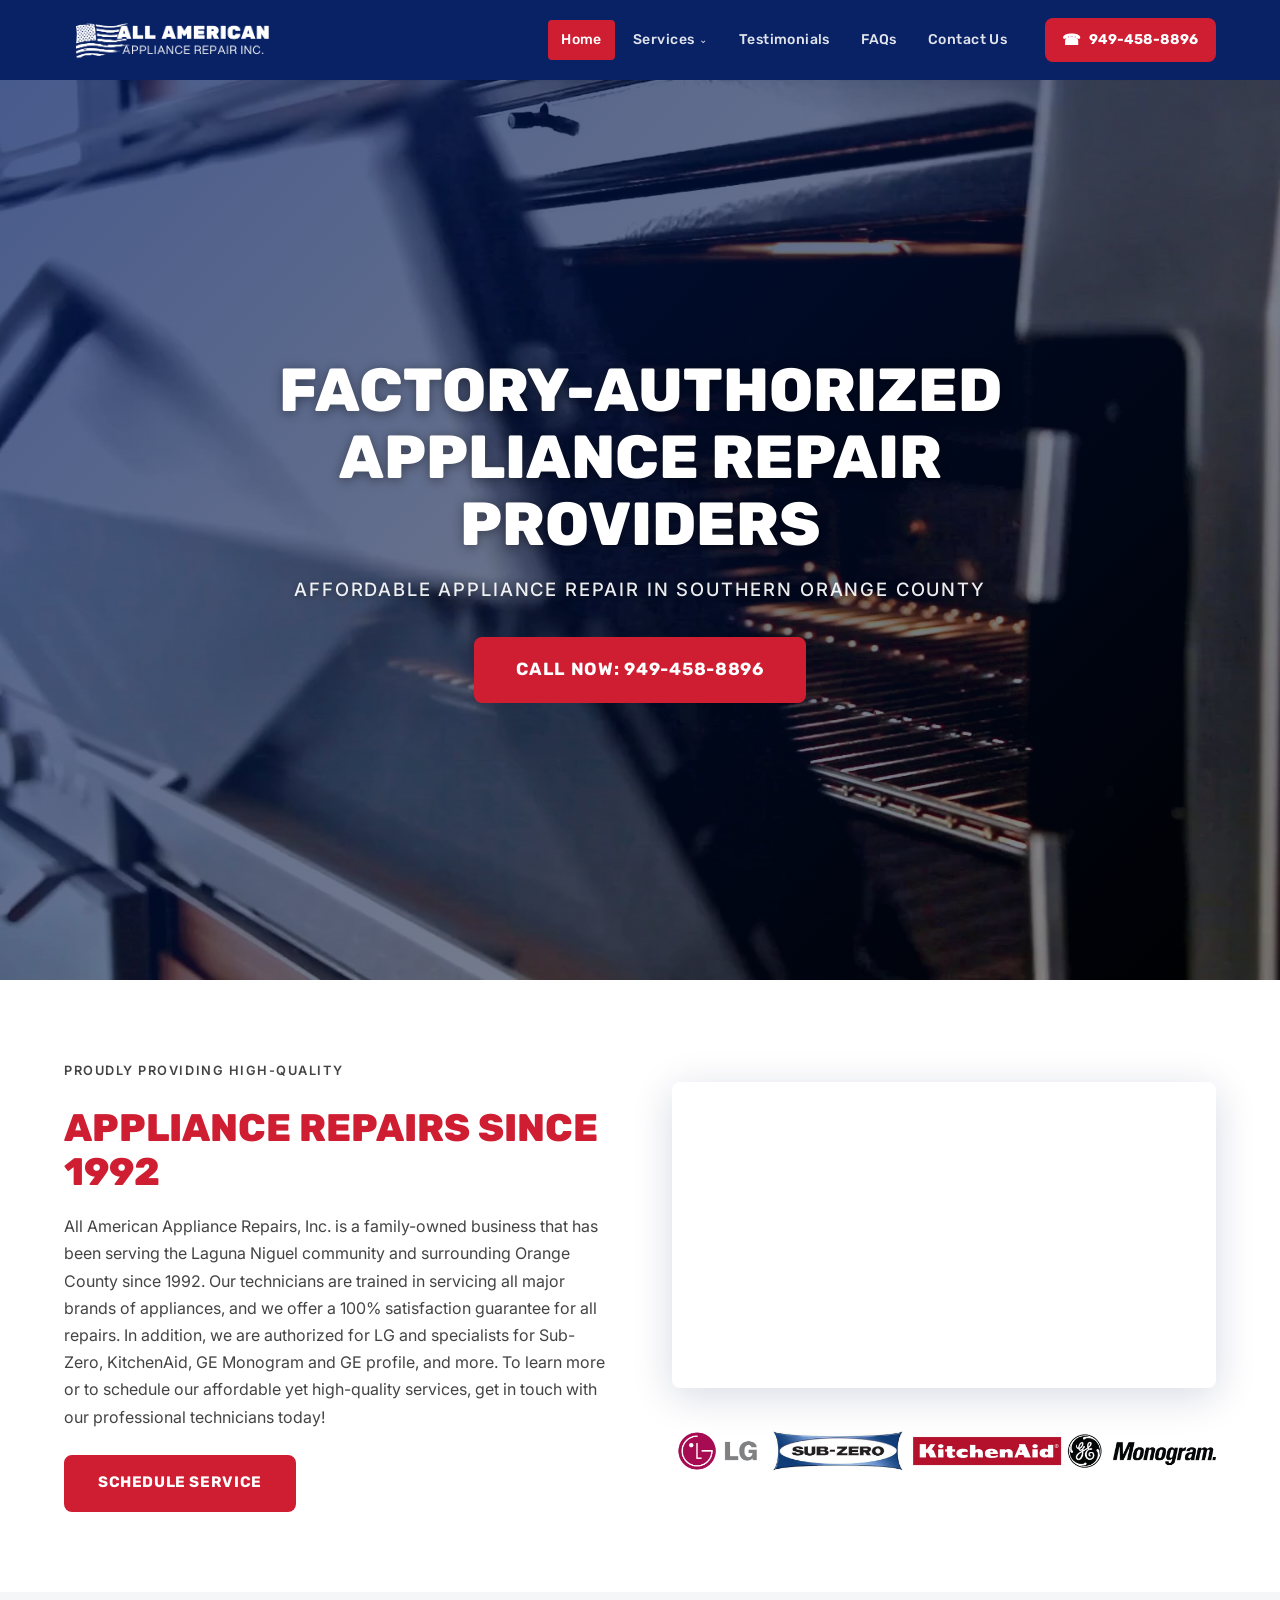
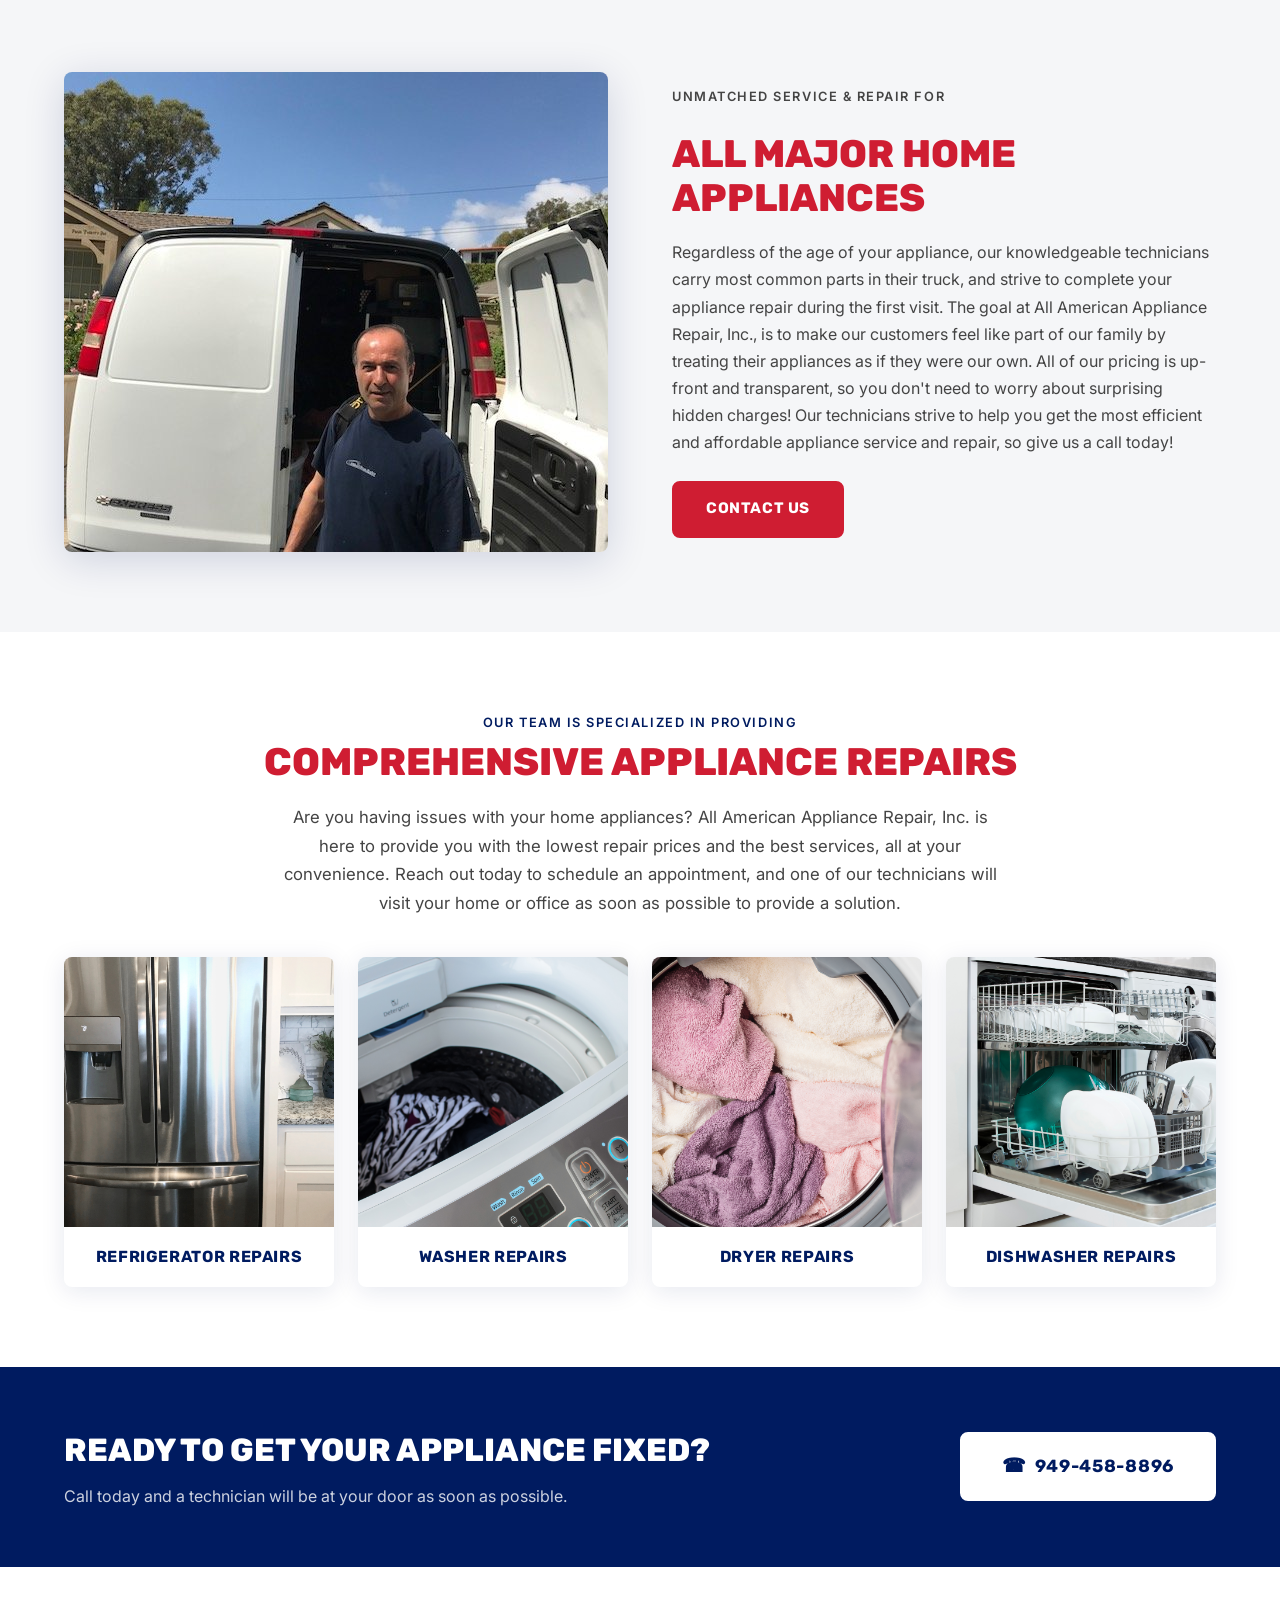
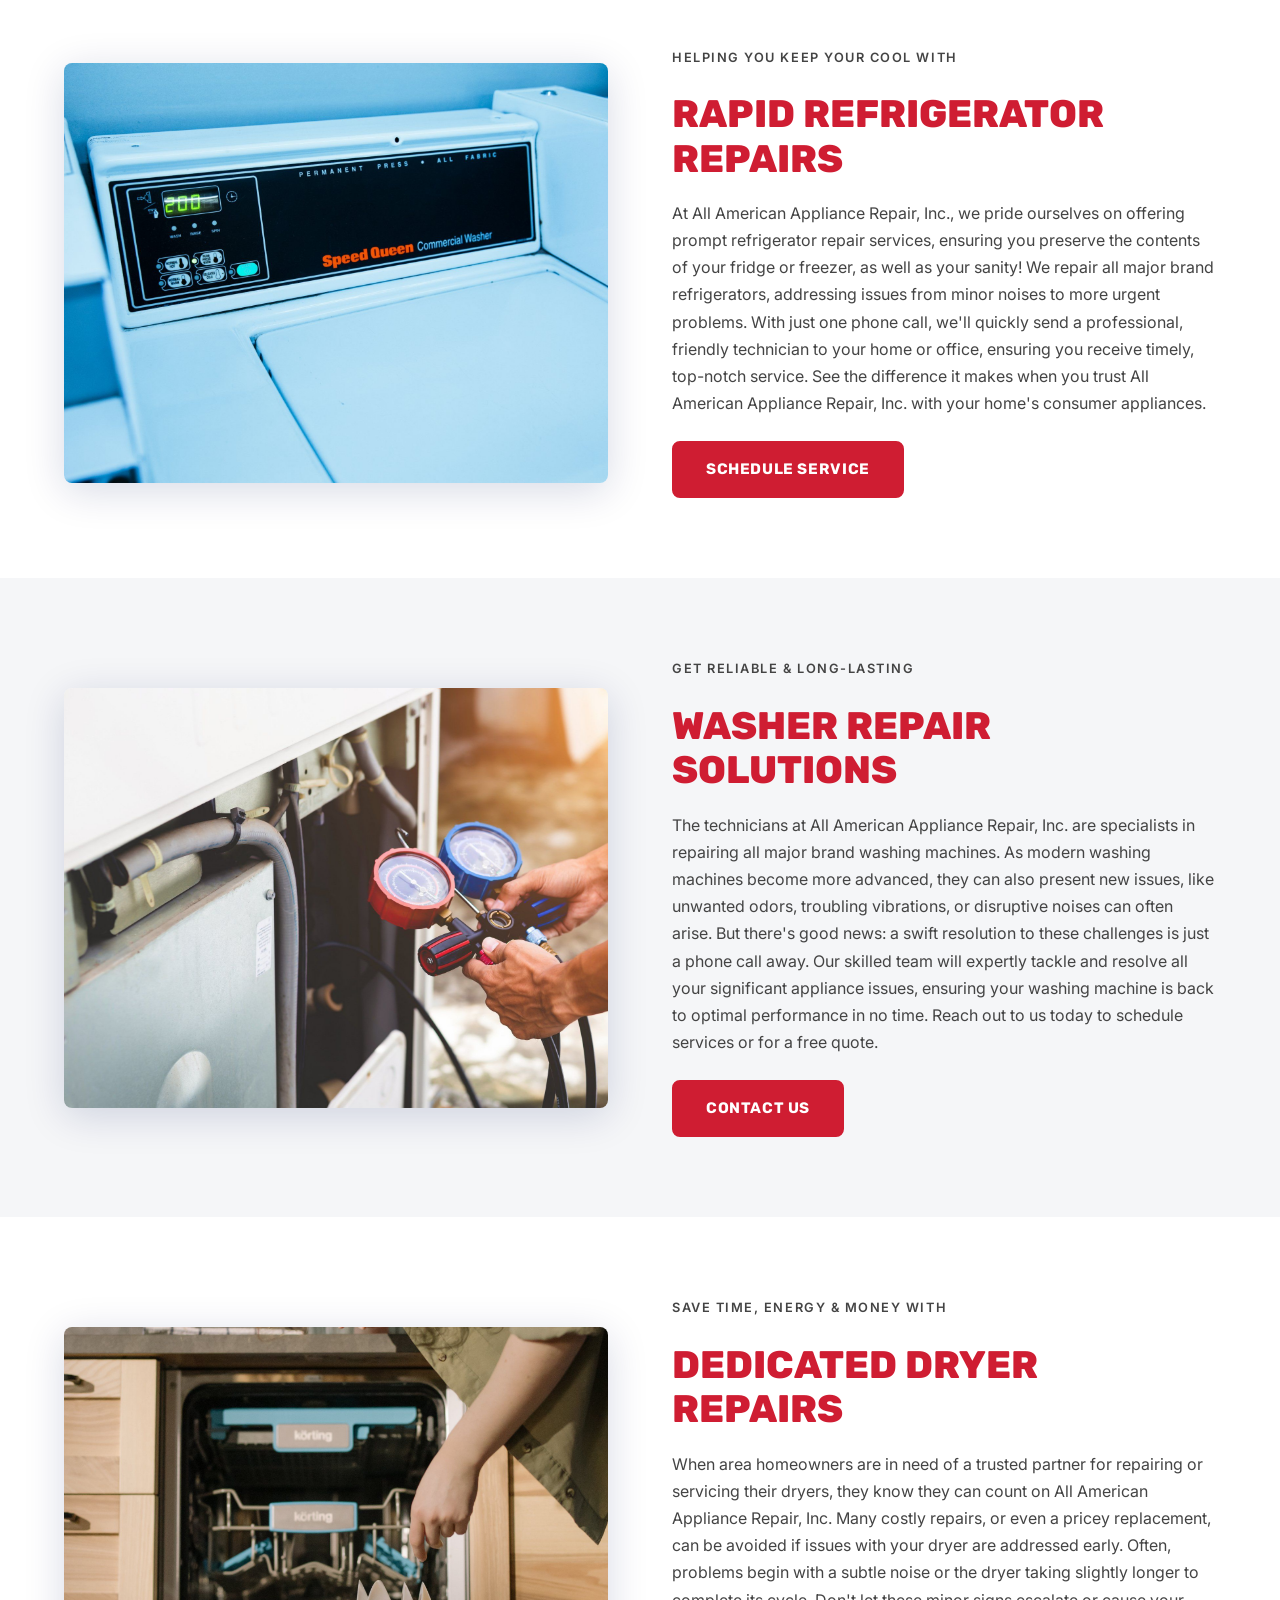
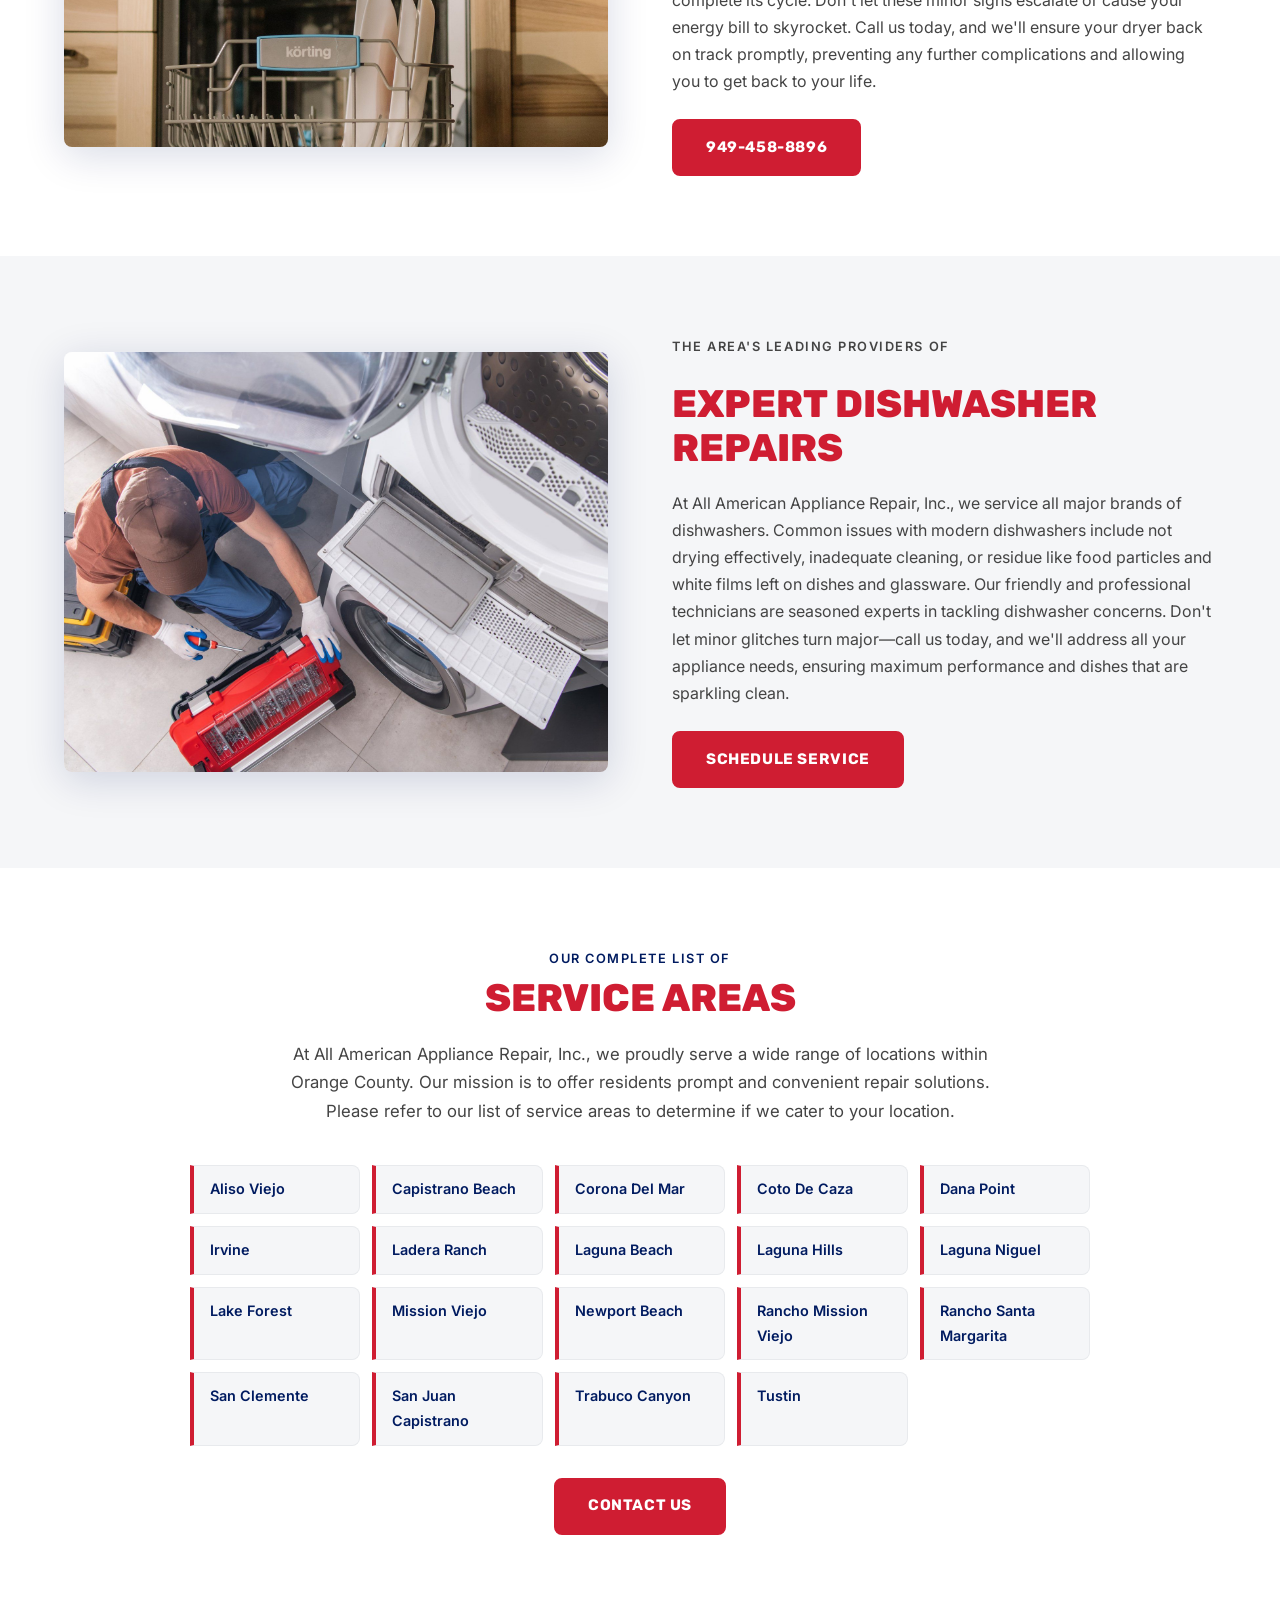
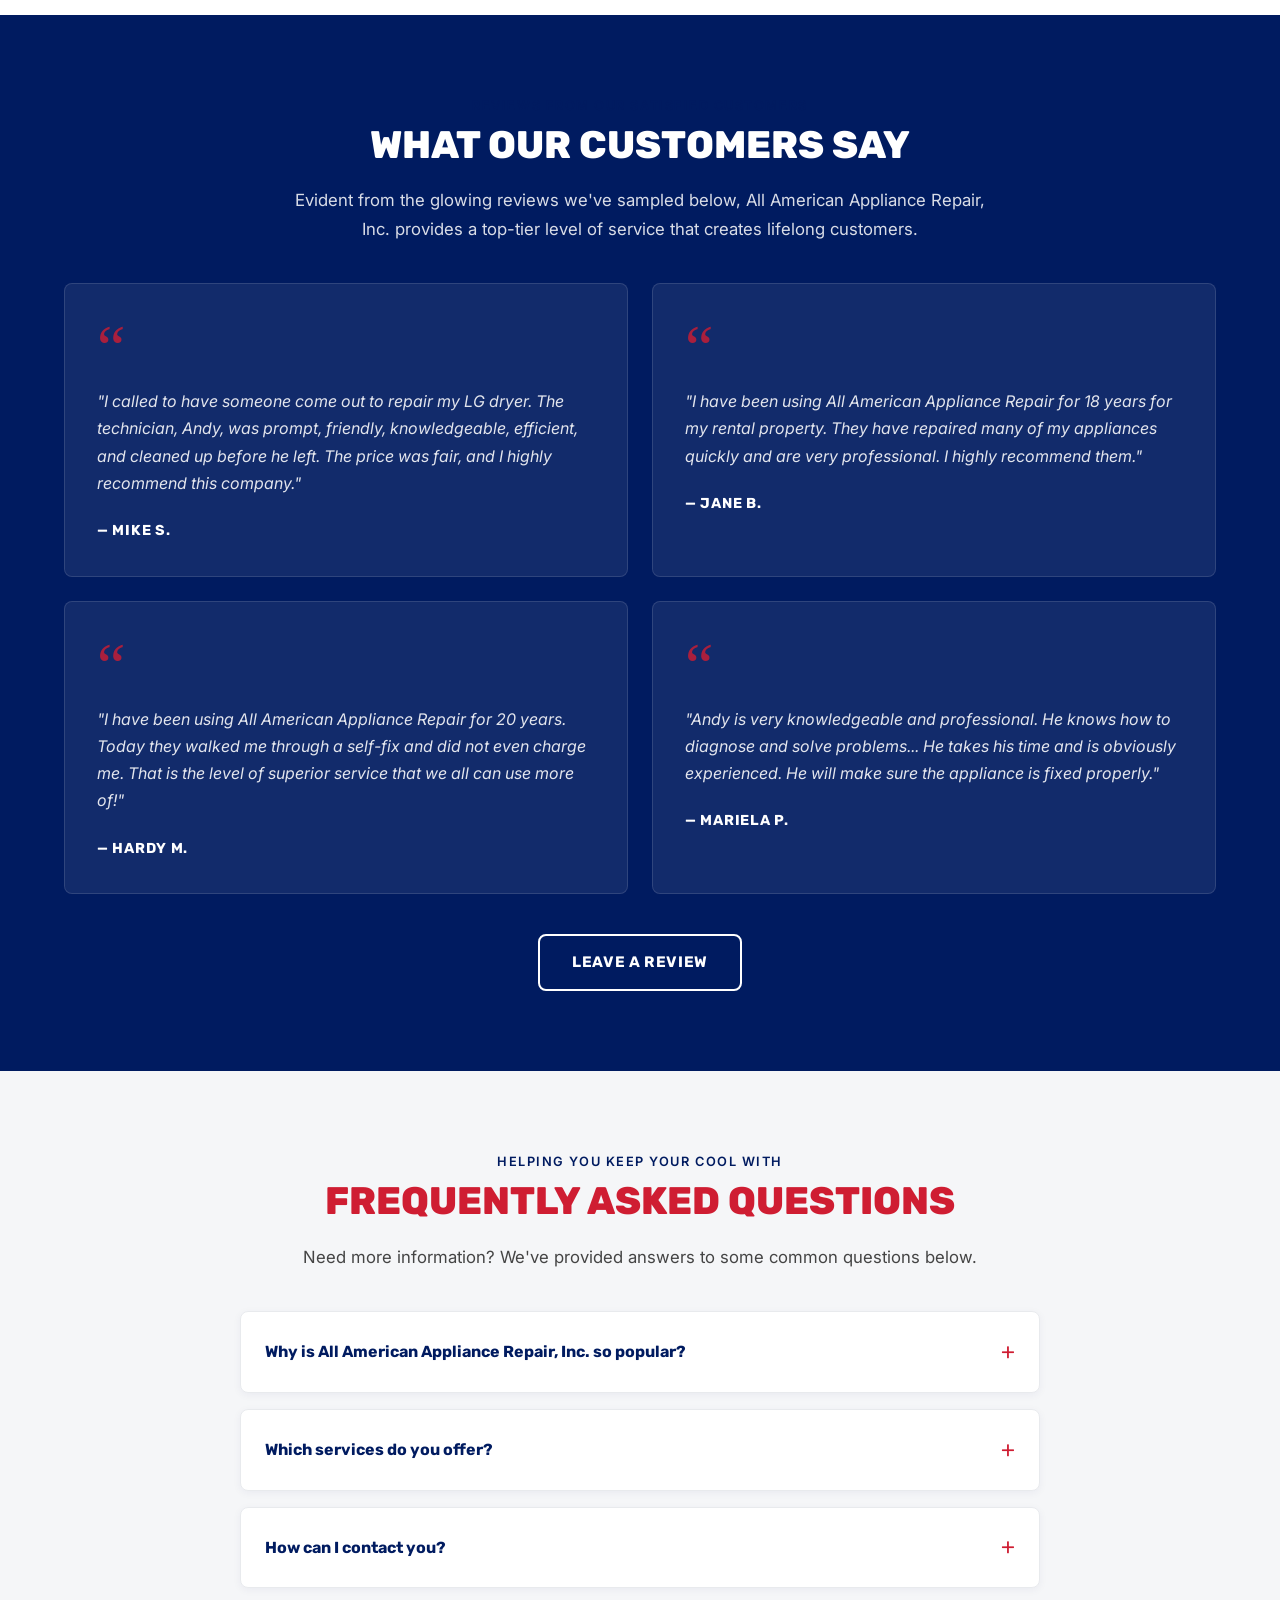
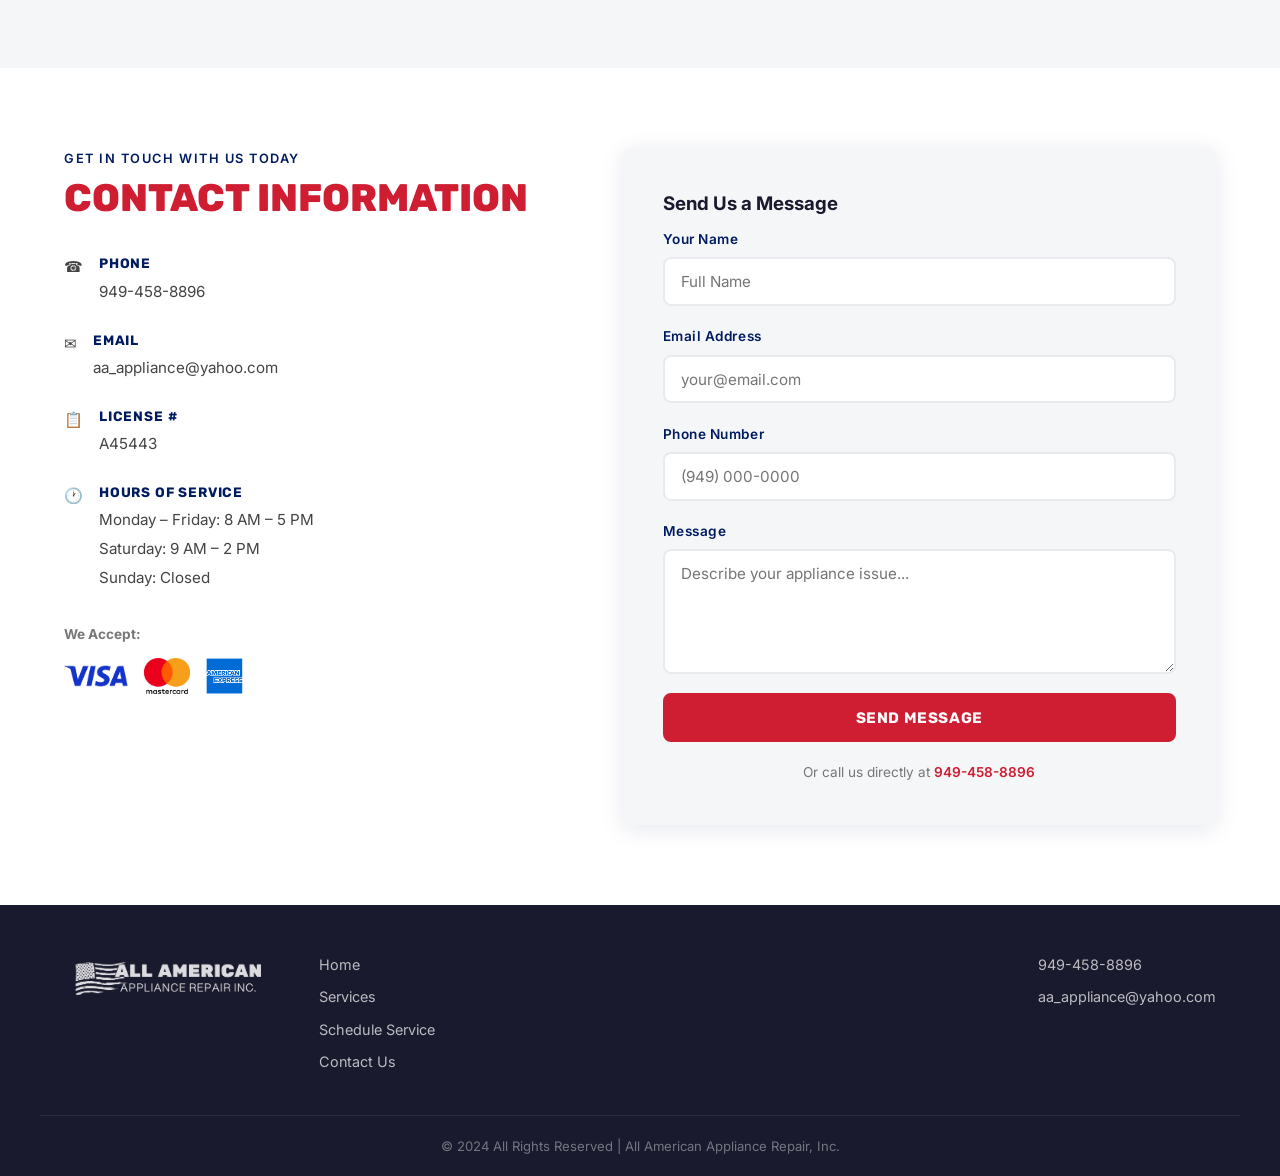
==== commit 1f6b2315: "Photo Dump" ====
--- a/index.html
+++ b/index.html
@@ -88,7 +88,7 @@
 <section class="about-strip">
   <div class="container about-strip-grid">
     <div class="about-strip-image">
-      <img src="images/AdobeStock_459185869-1920w.jpeg" alt="Appliance repair technician at work"/>
+      <img src="images/new-appliances-hero.jpg" alt="Appliance repair technician at work"/>
     </div>
     <div class="about-strip-text">
       <p class="section-eyebrow">UNMATCHED SERVICE &amp; REPAIR FOR</p>
@@ -215,7 +215,7 @@
       <a href="schedule-service.html" class="btn btn-red">Schedule Service</a>
     </div>
     <div class="service-detail-img">
-      <img src="images/pexels-photo-5591640-a14a52f3-1920w.jpeg" alt="Dishwasher repair service"/>
+      <img src="images/AdobeStock_459185869-1920w.jpeg" alt="Dishwasher repair service"/>
     </div>
   </div>
 </section>
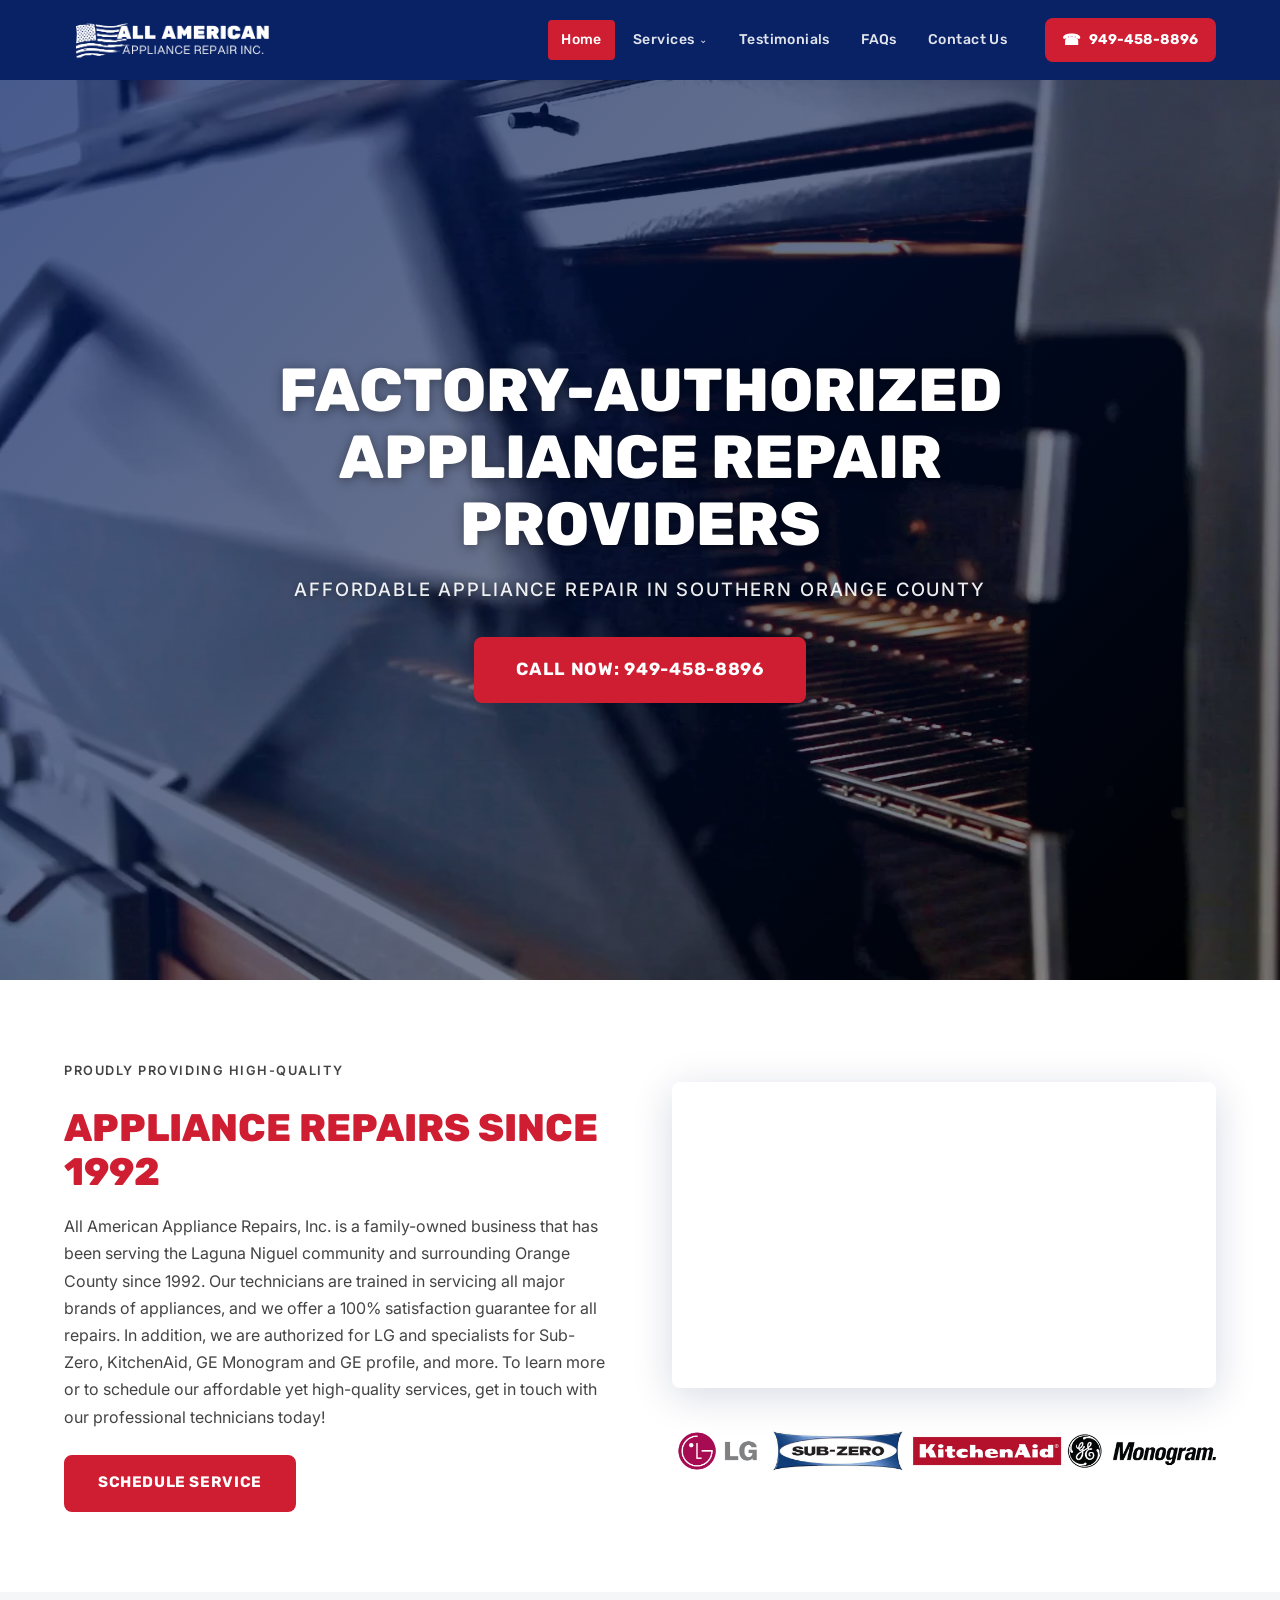
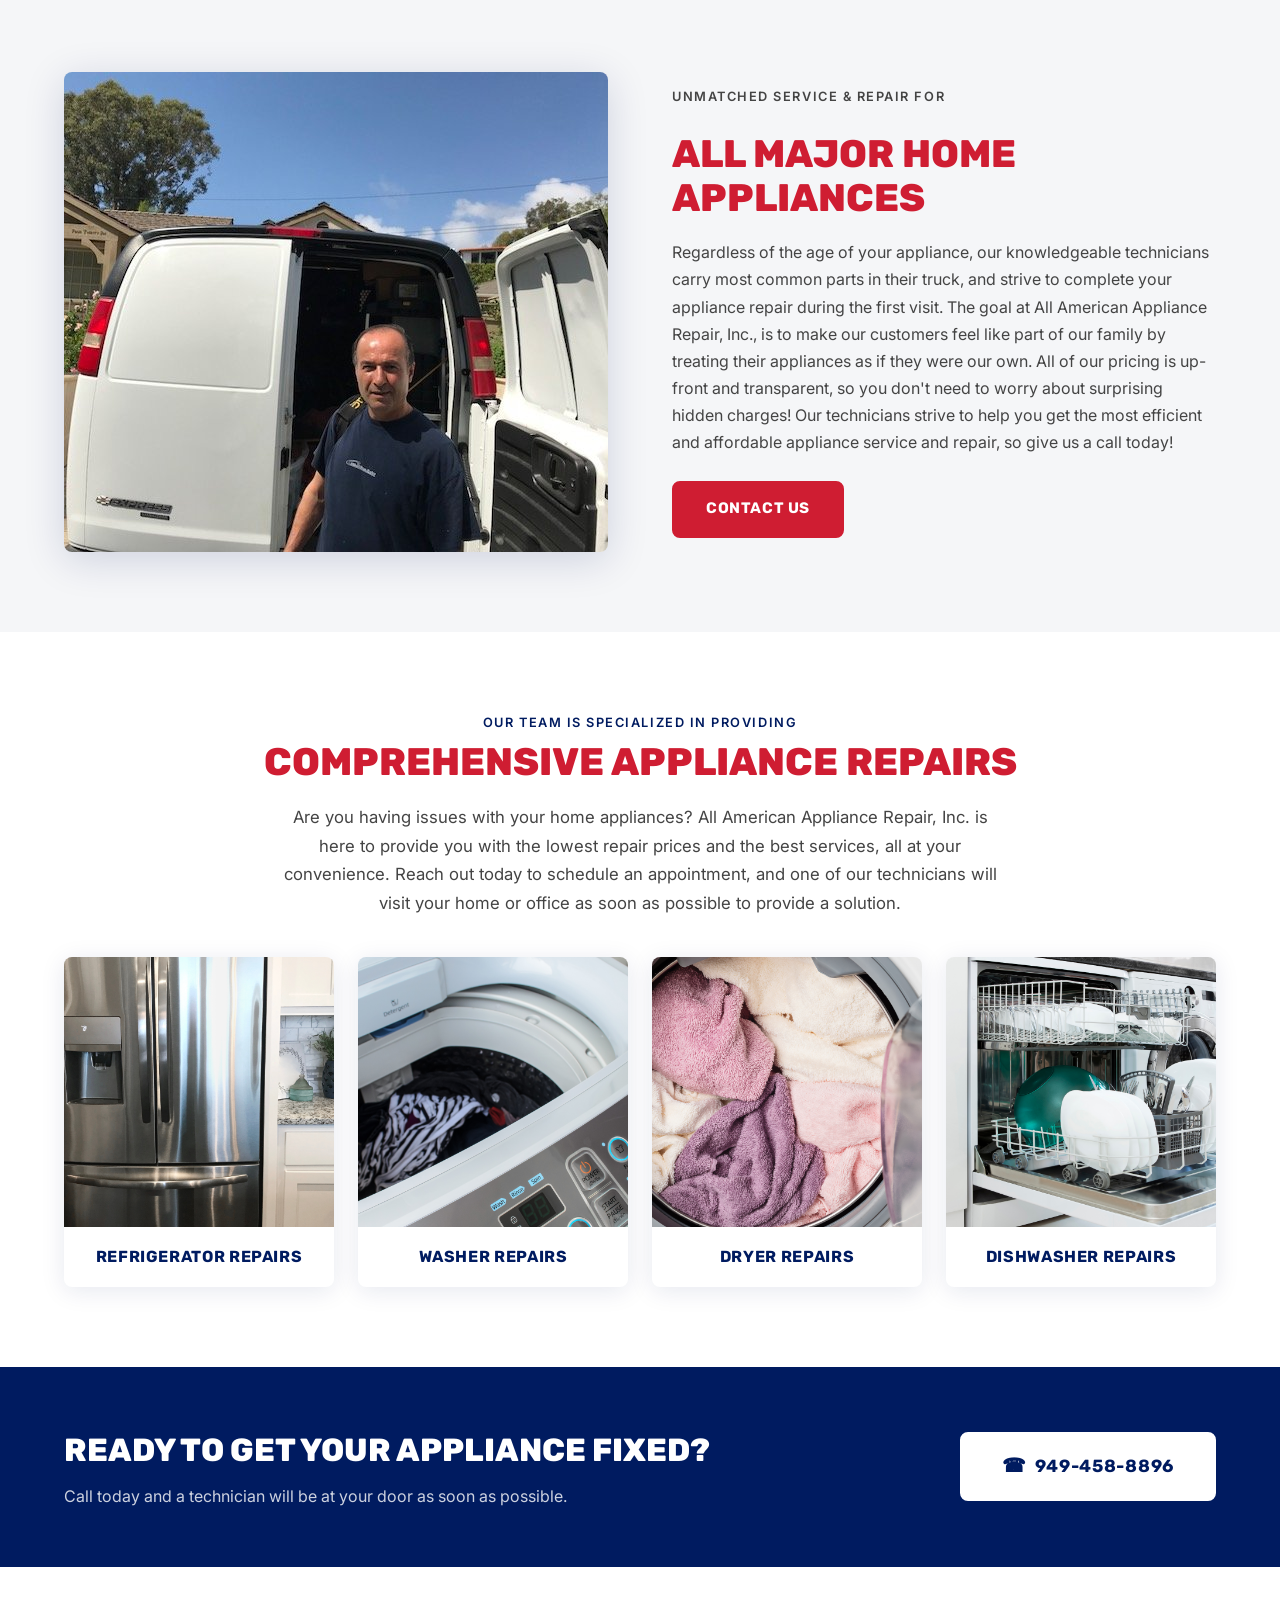
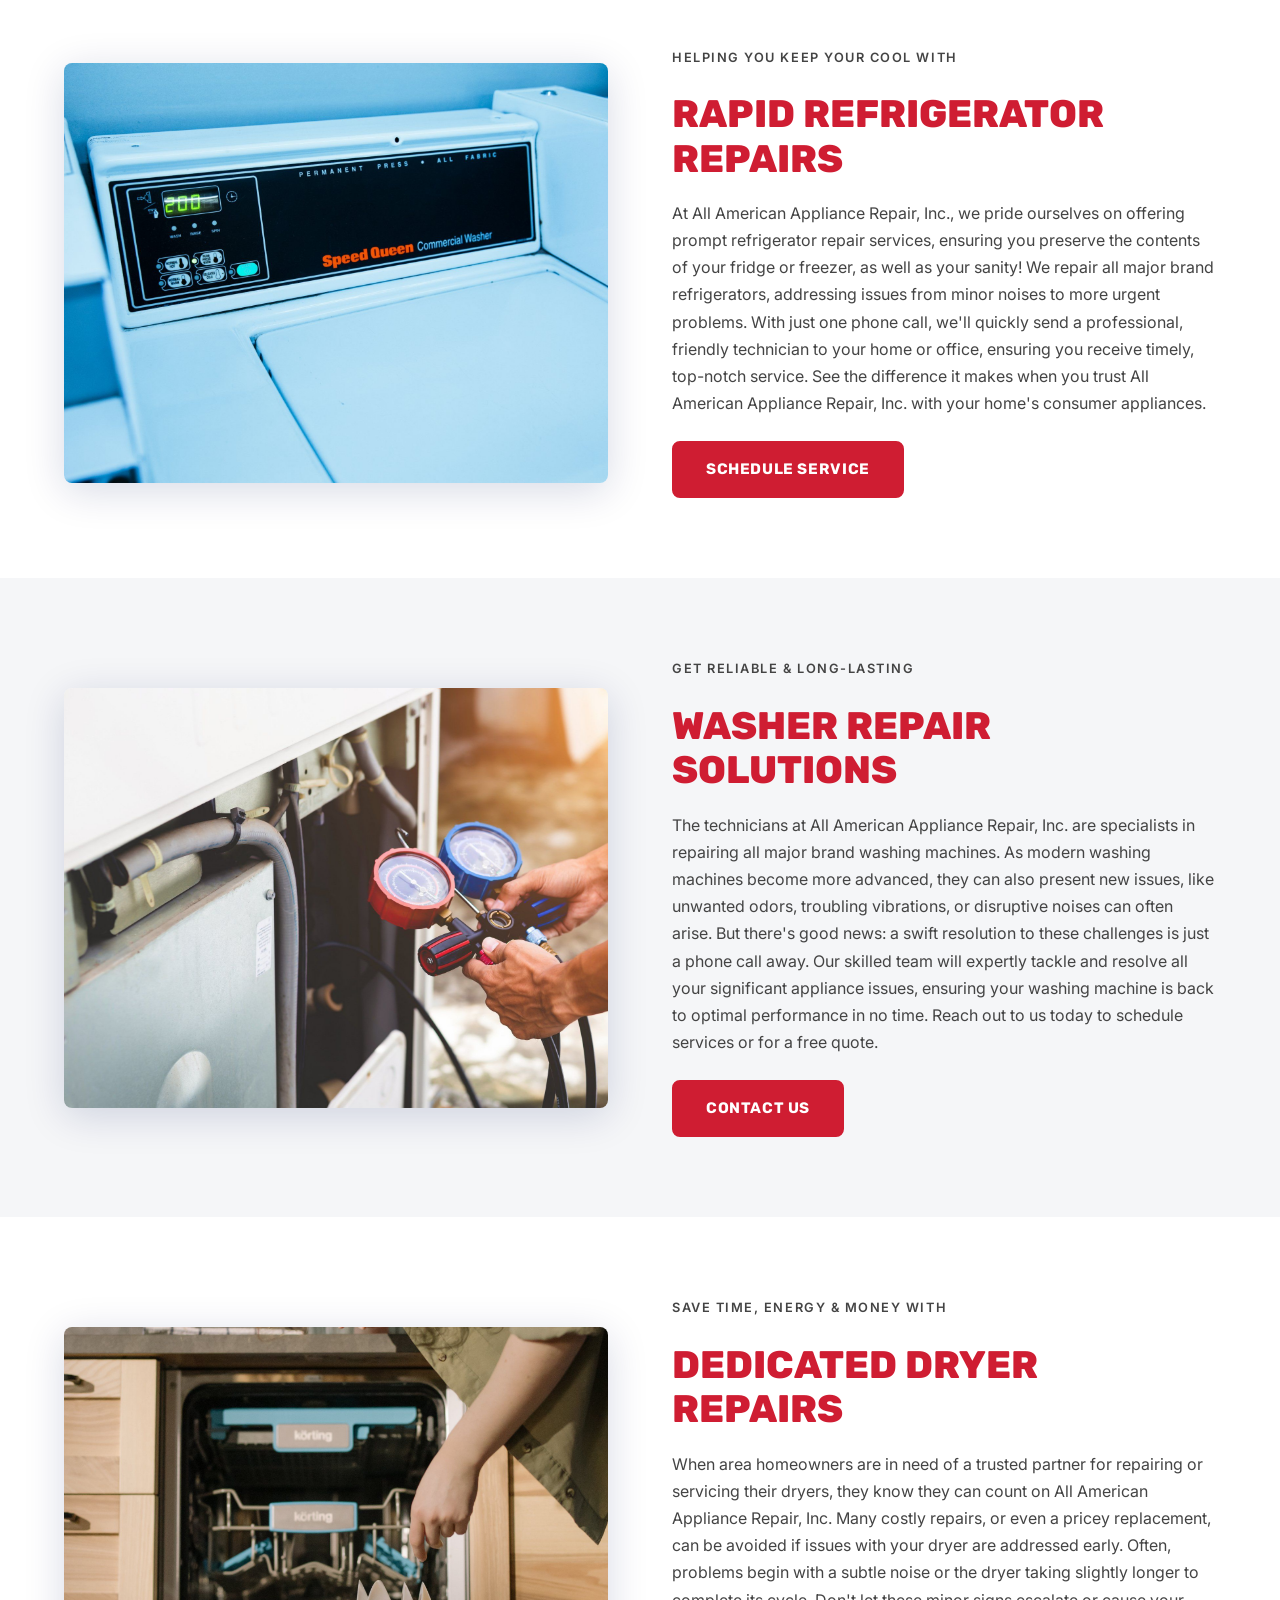
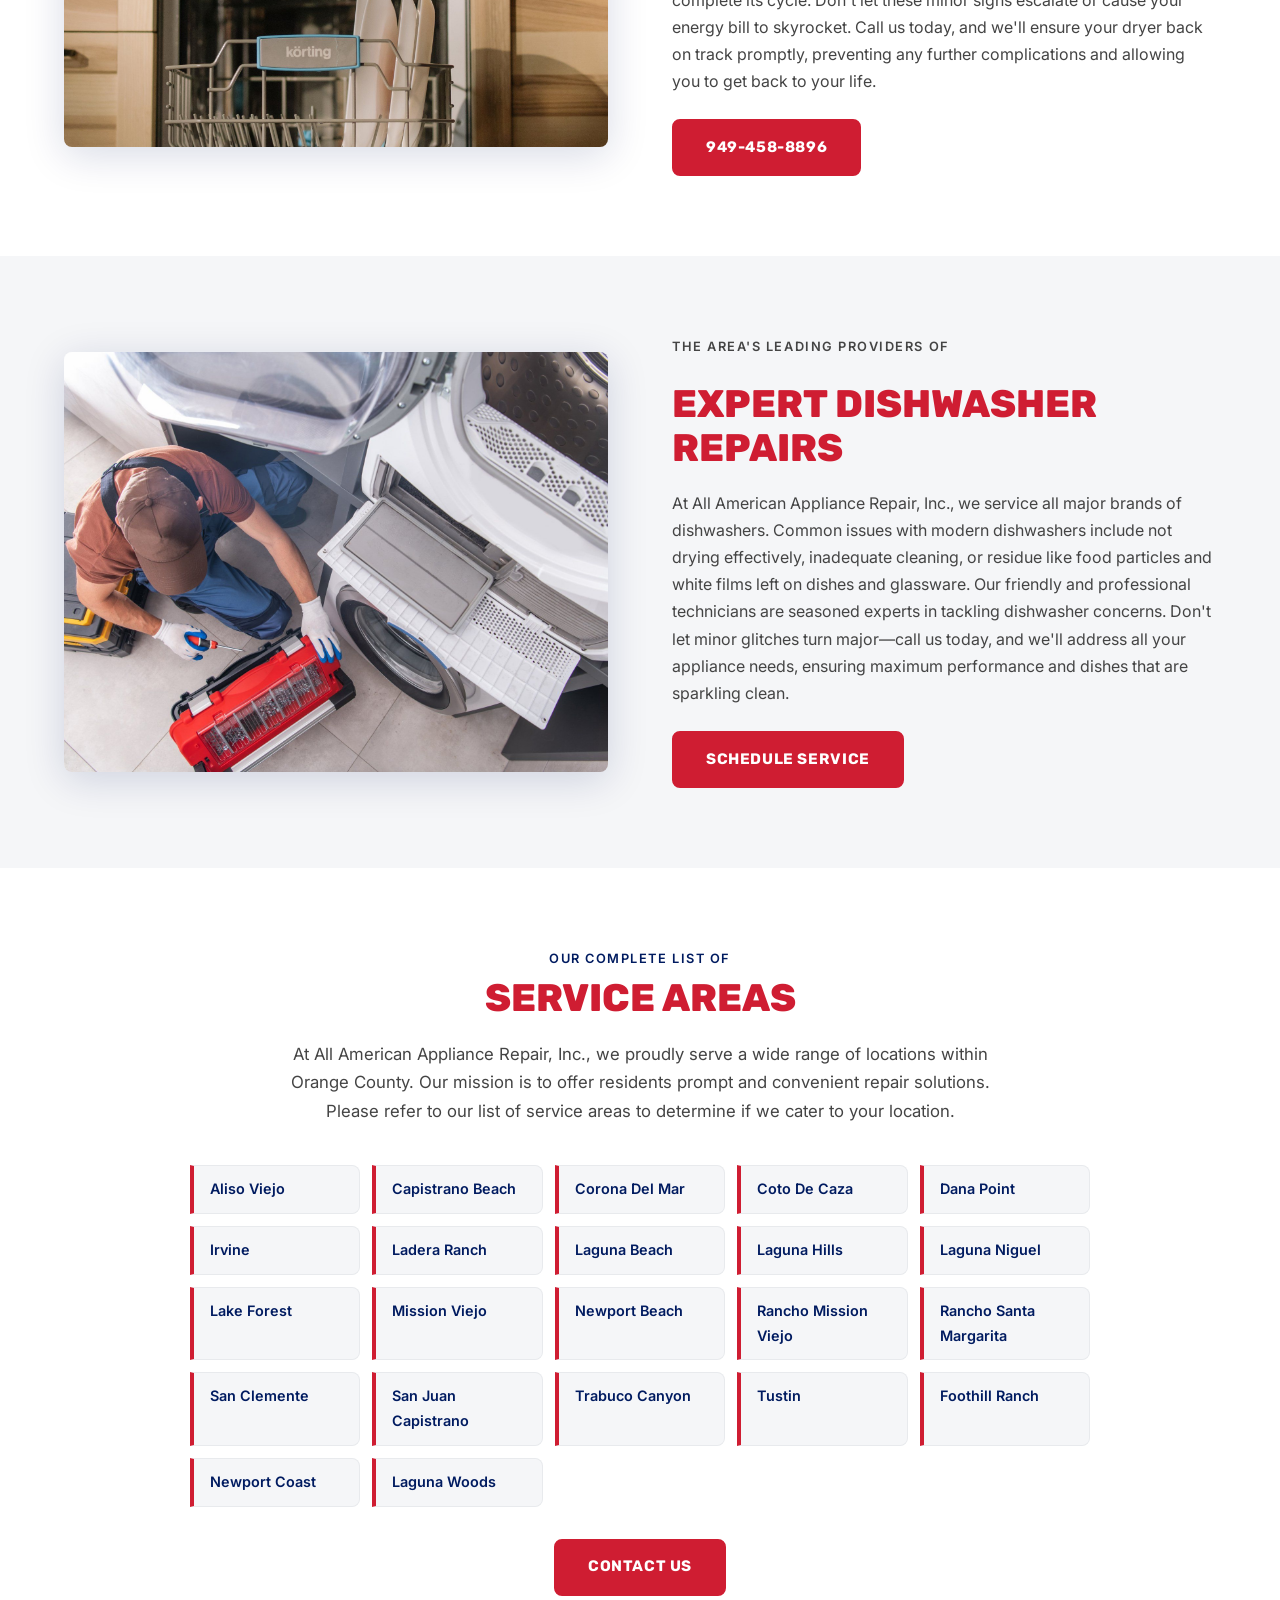
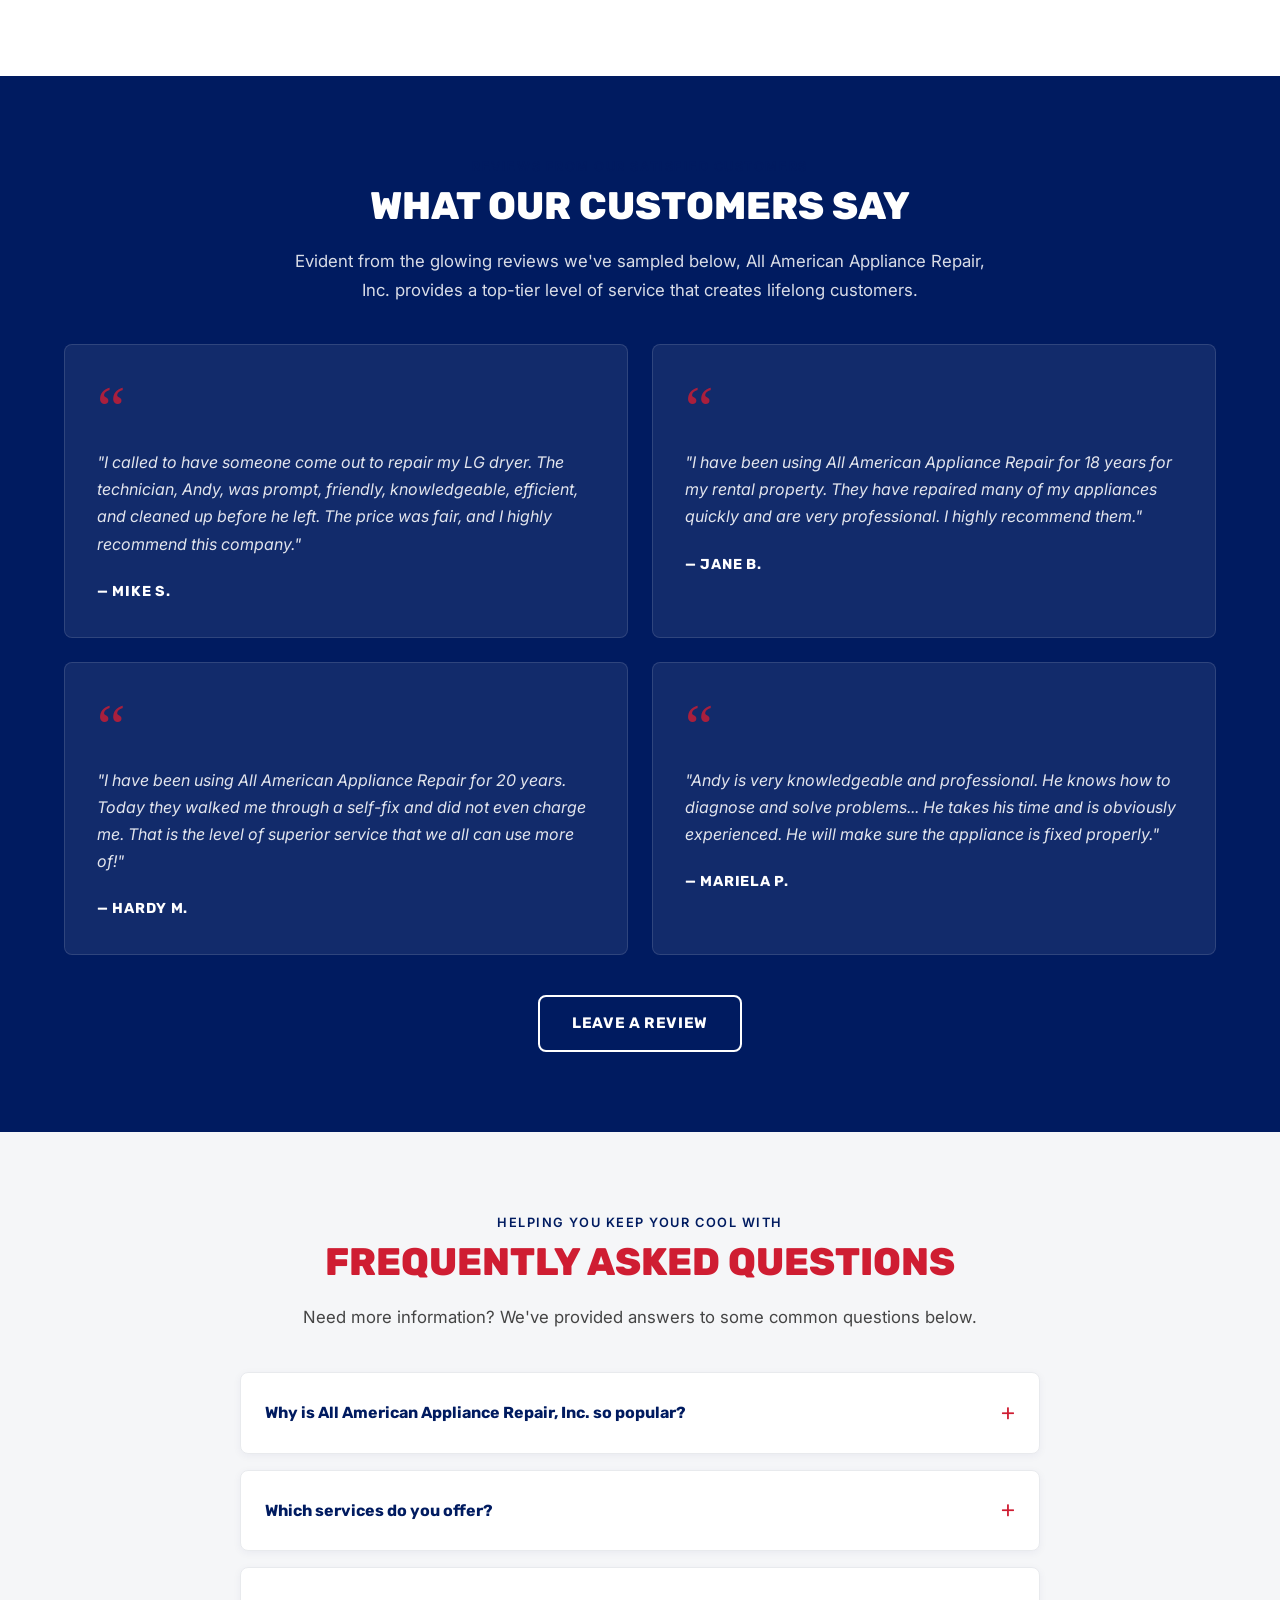
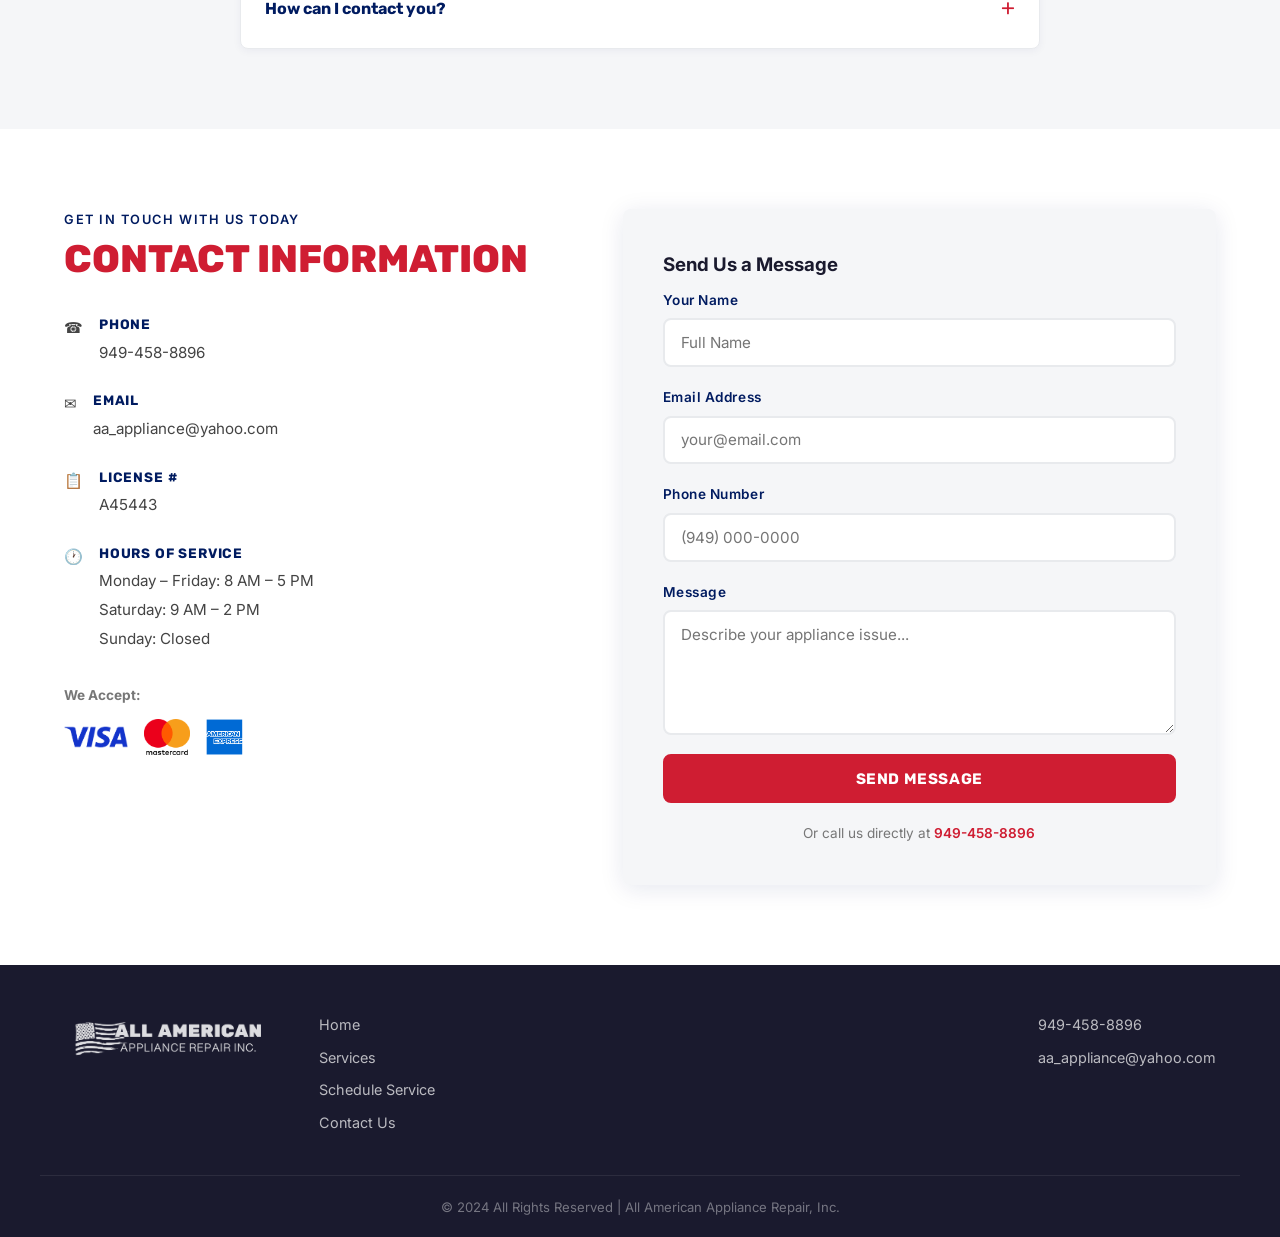
==== commit f266ae0b: "Updated Locations" ====
--- a/index.html
+++ b/index.html
@@ -246,6 +246,9 @@
       <li>San Juan Capistrano</li>
       <li>Trabuco Canyon</li>
       <li>Tustin</li>
+      <li>Foothill Ranch</li>
+      <li>Newport Coast</li>
+      <li>Laguna Woods</li>
     </ul>
     <div class="text-center" style="margin-top:2rem;">
       <a href="#contact" class="btn btn-red">Contact Us</a>
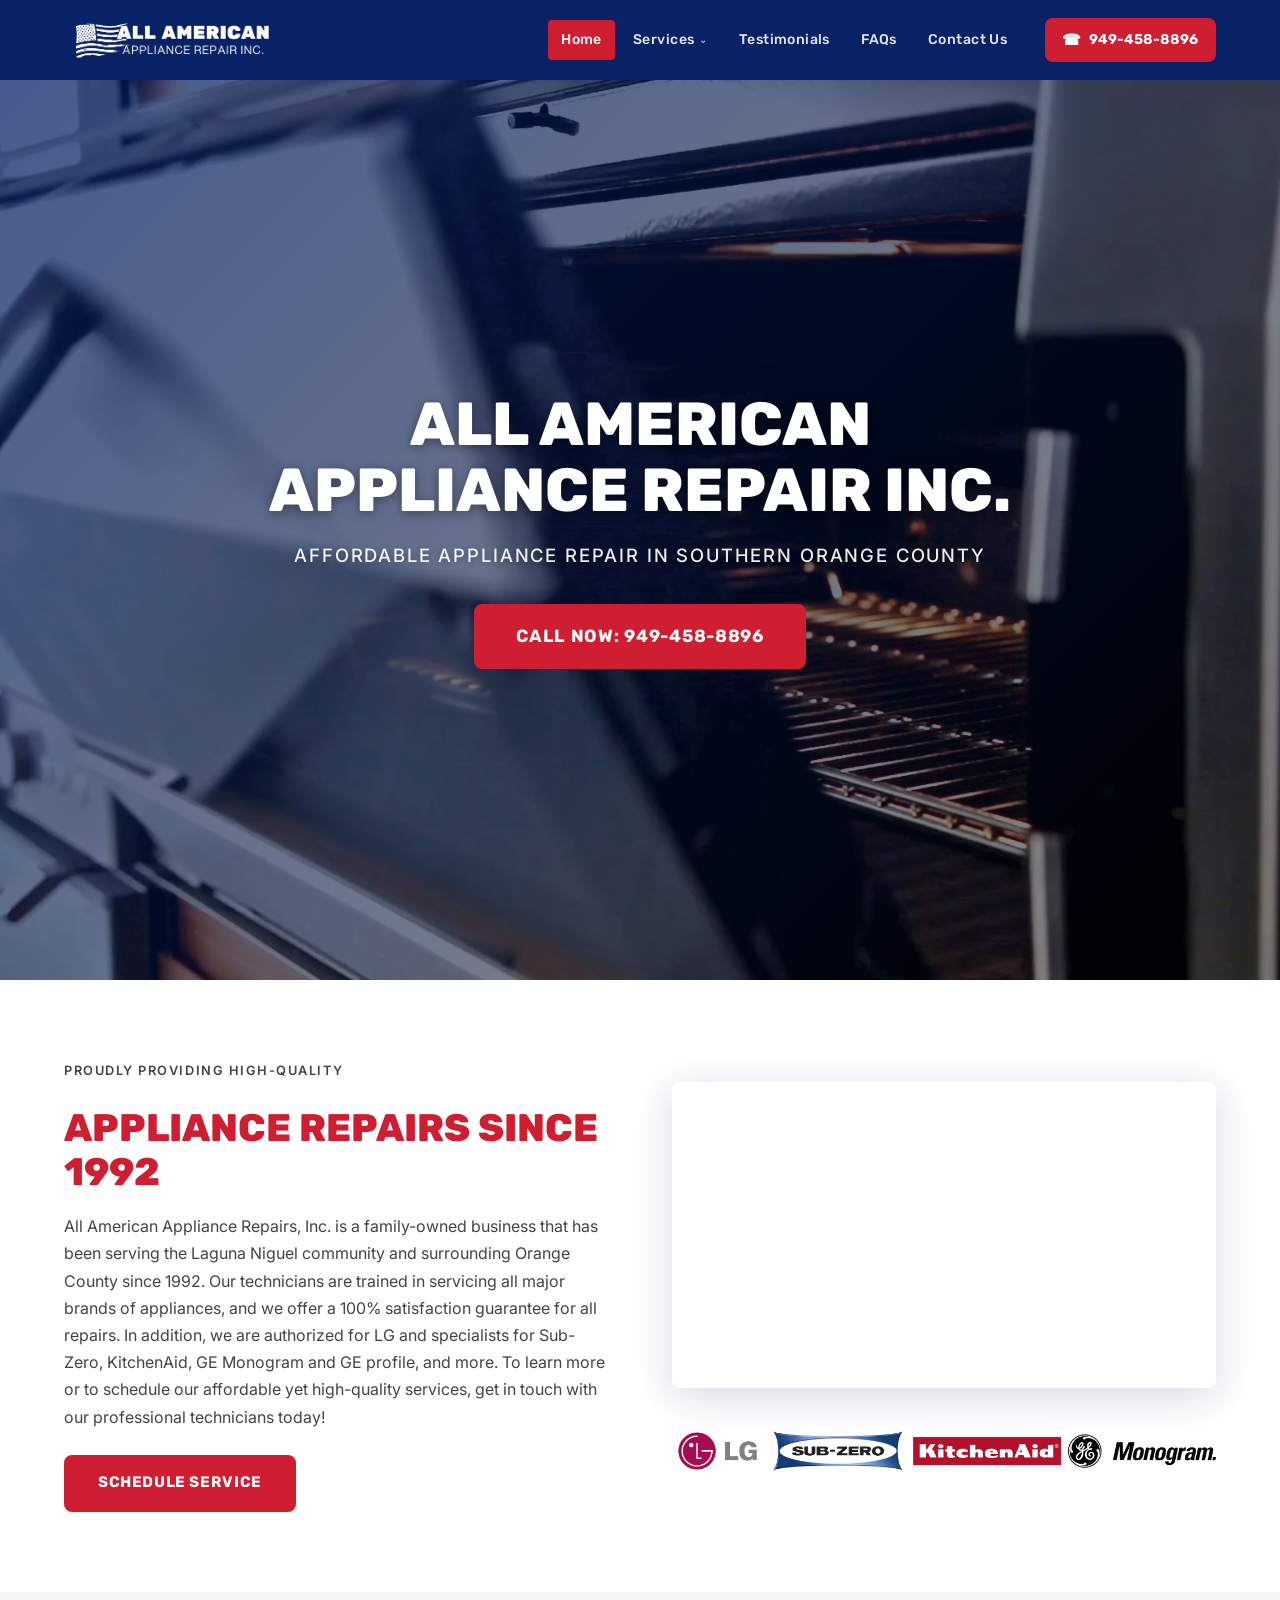
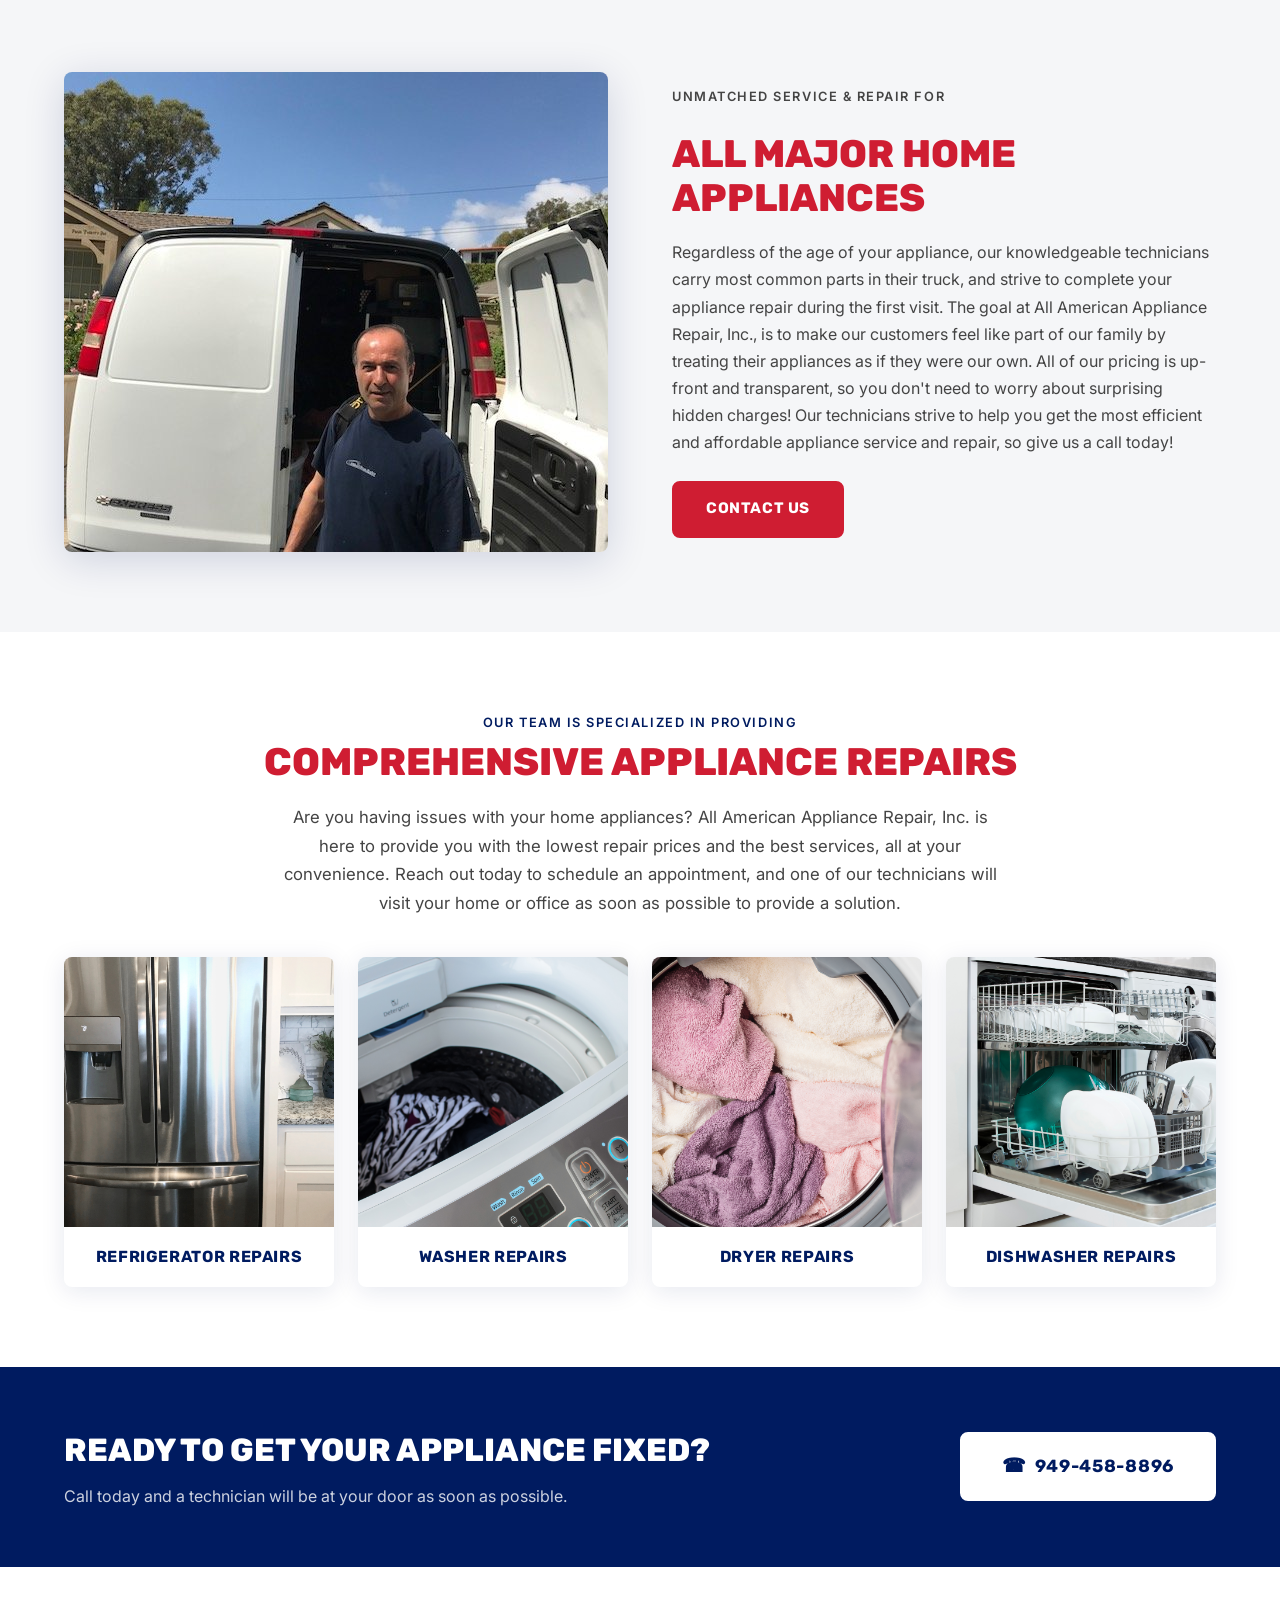
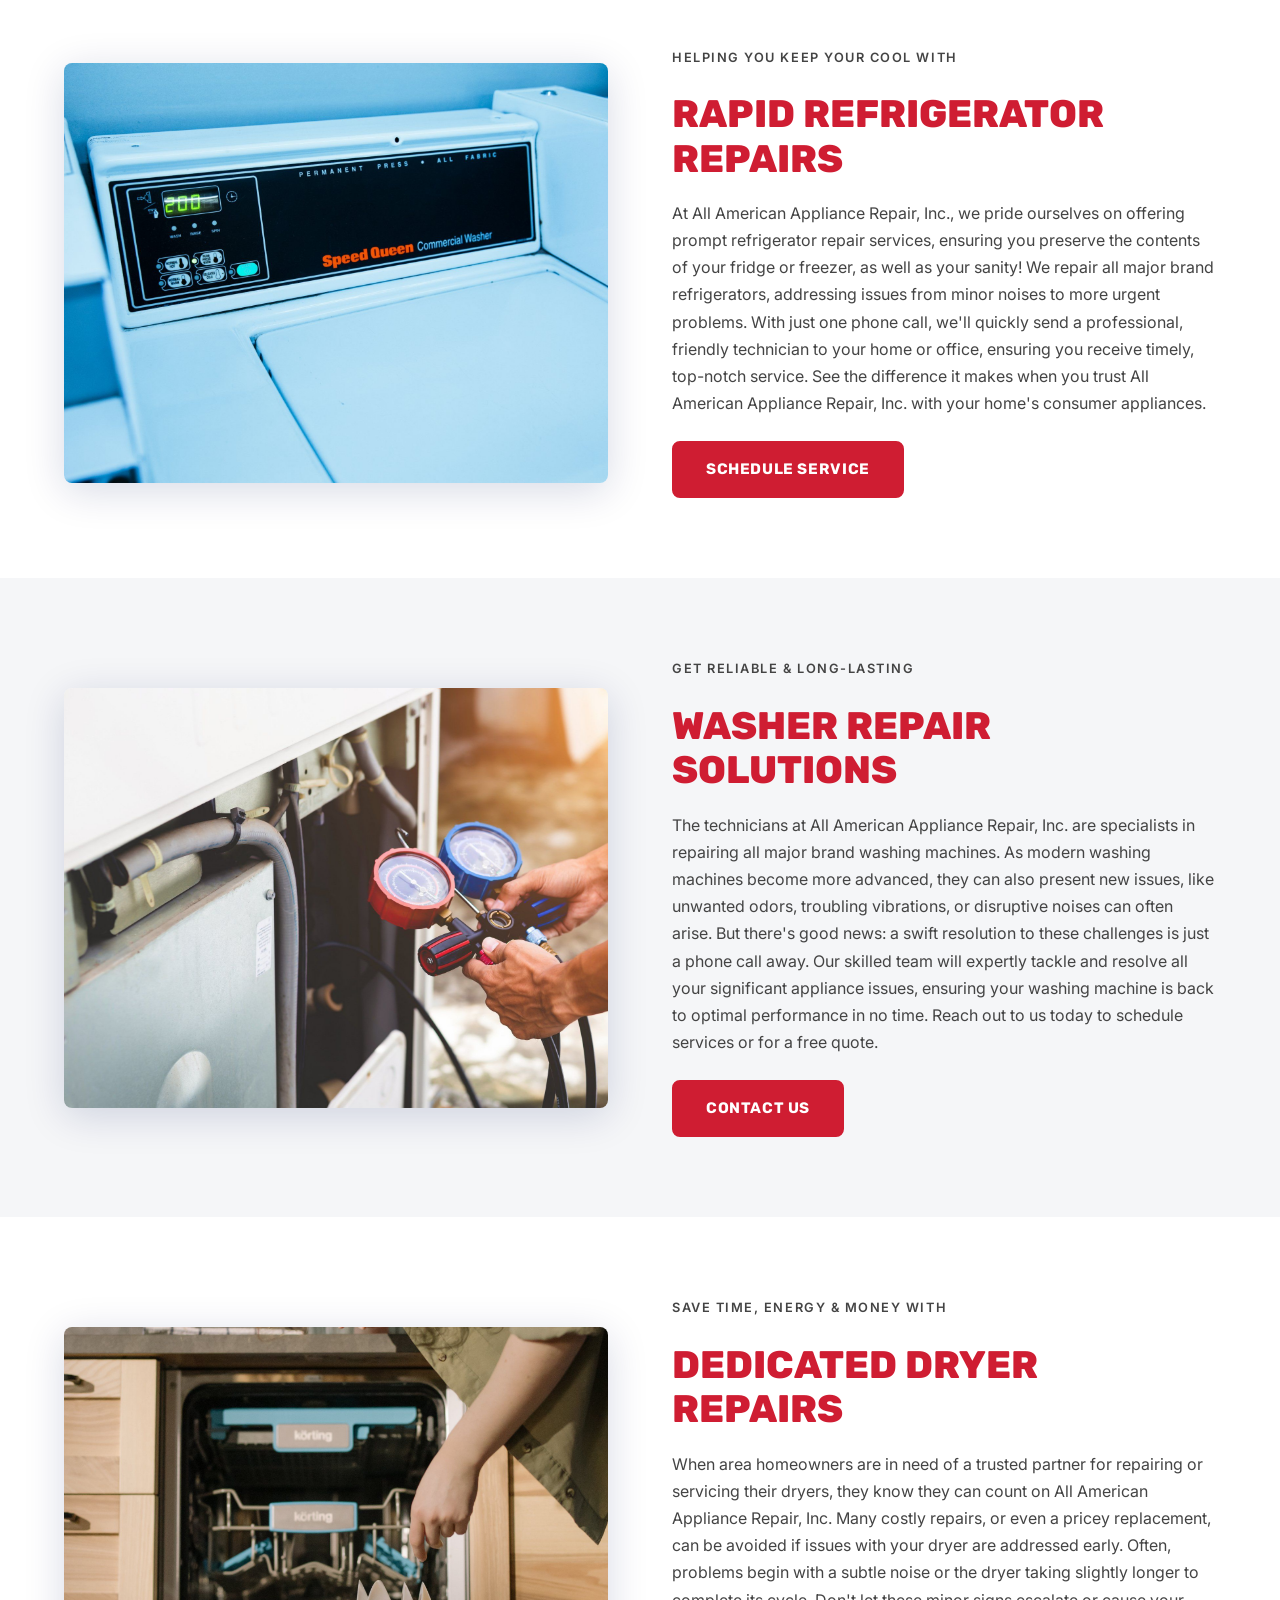
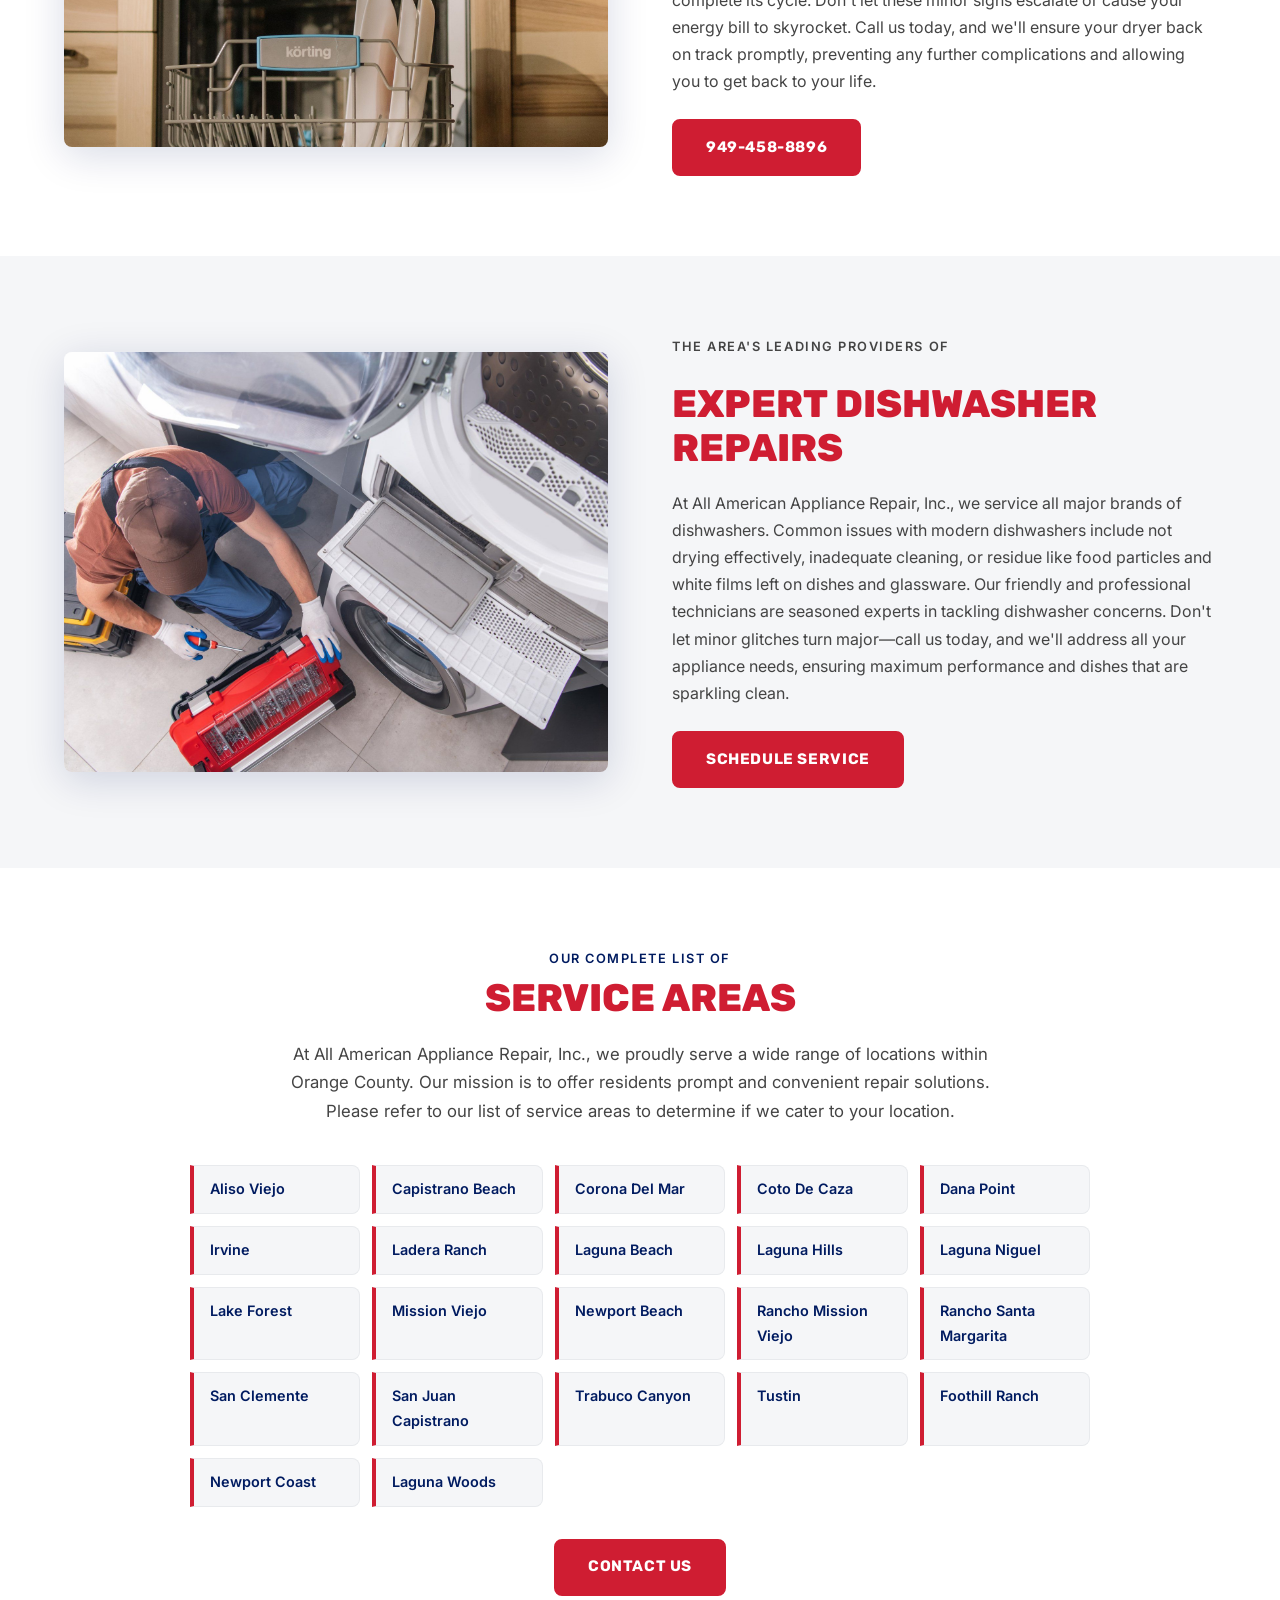
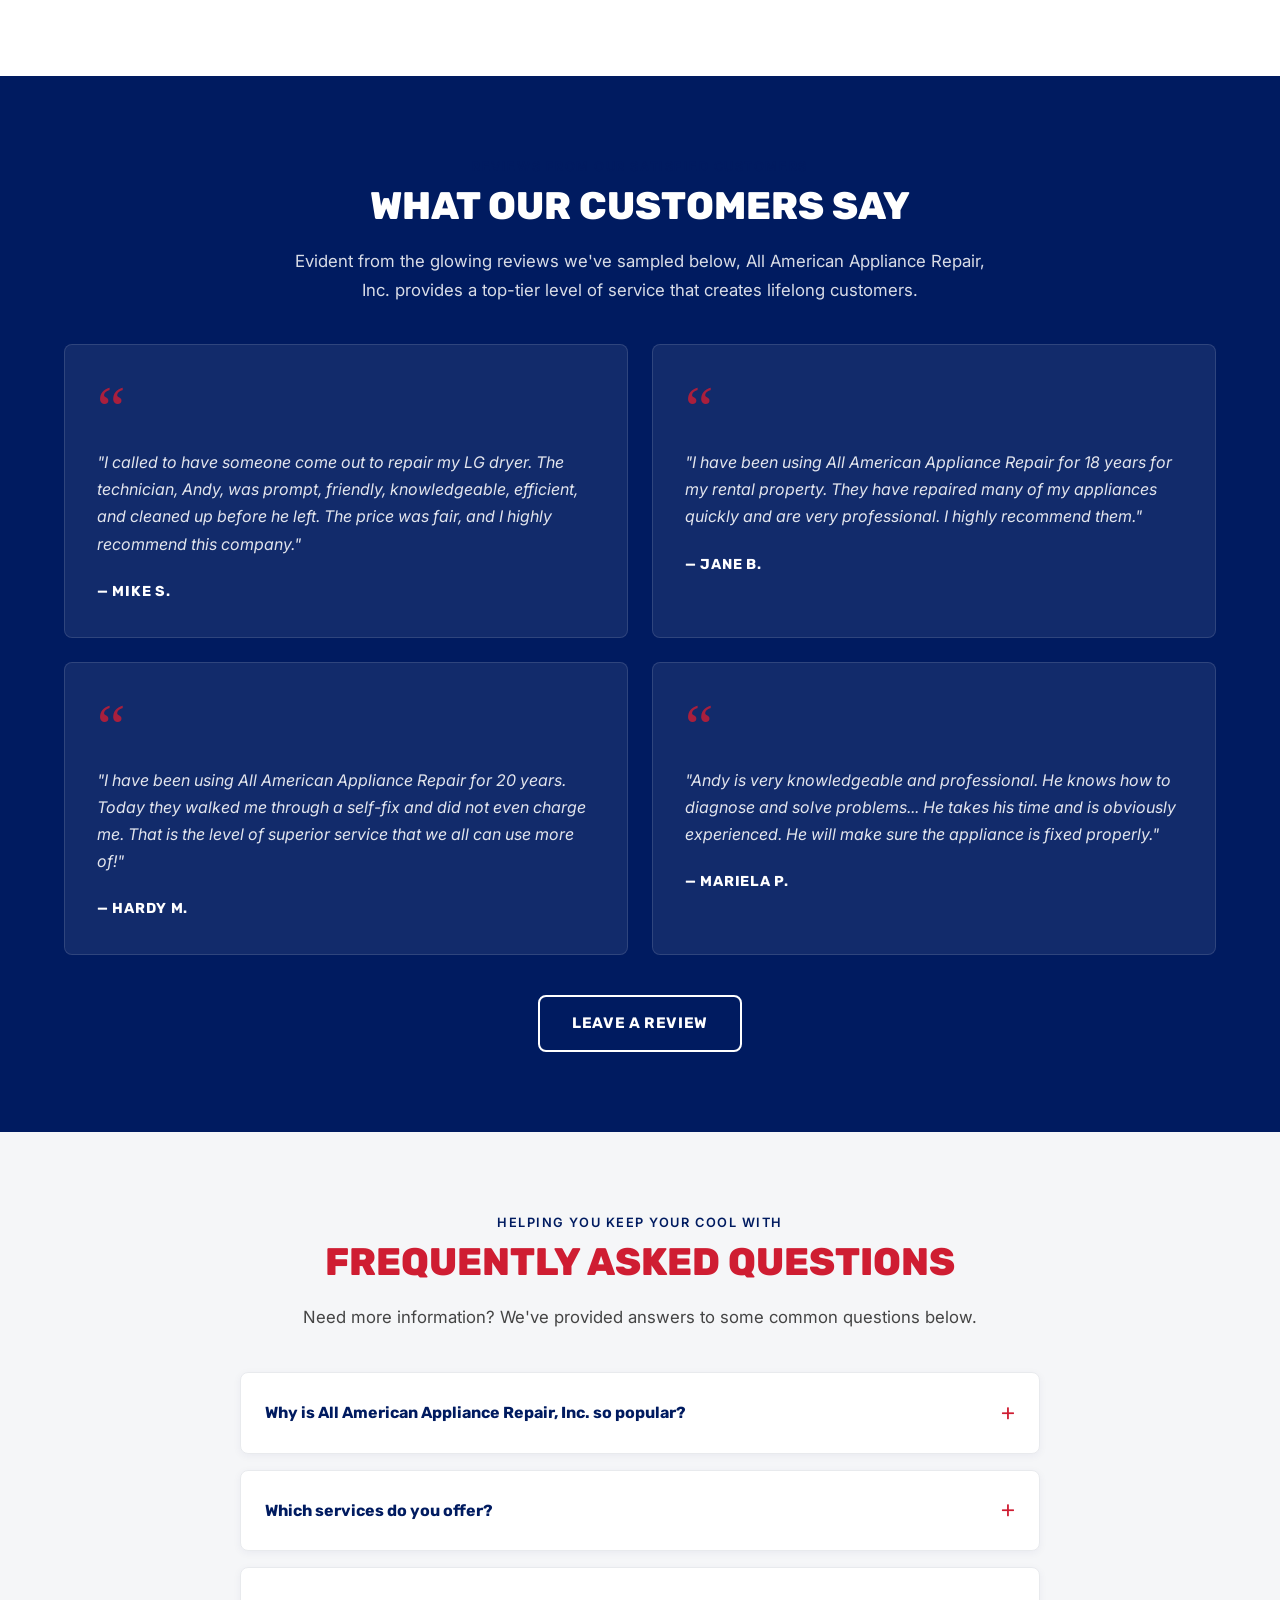
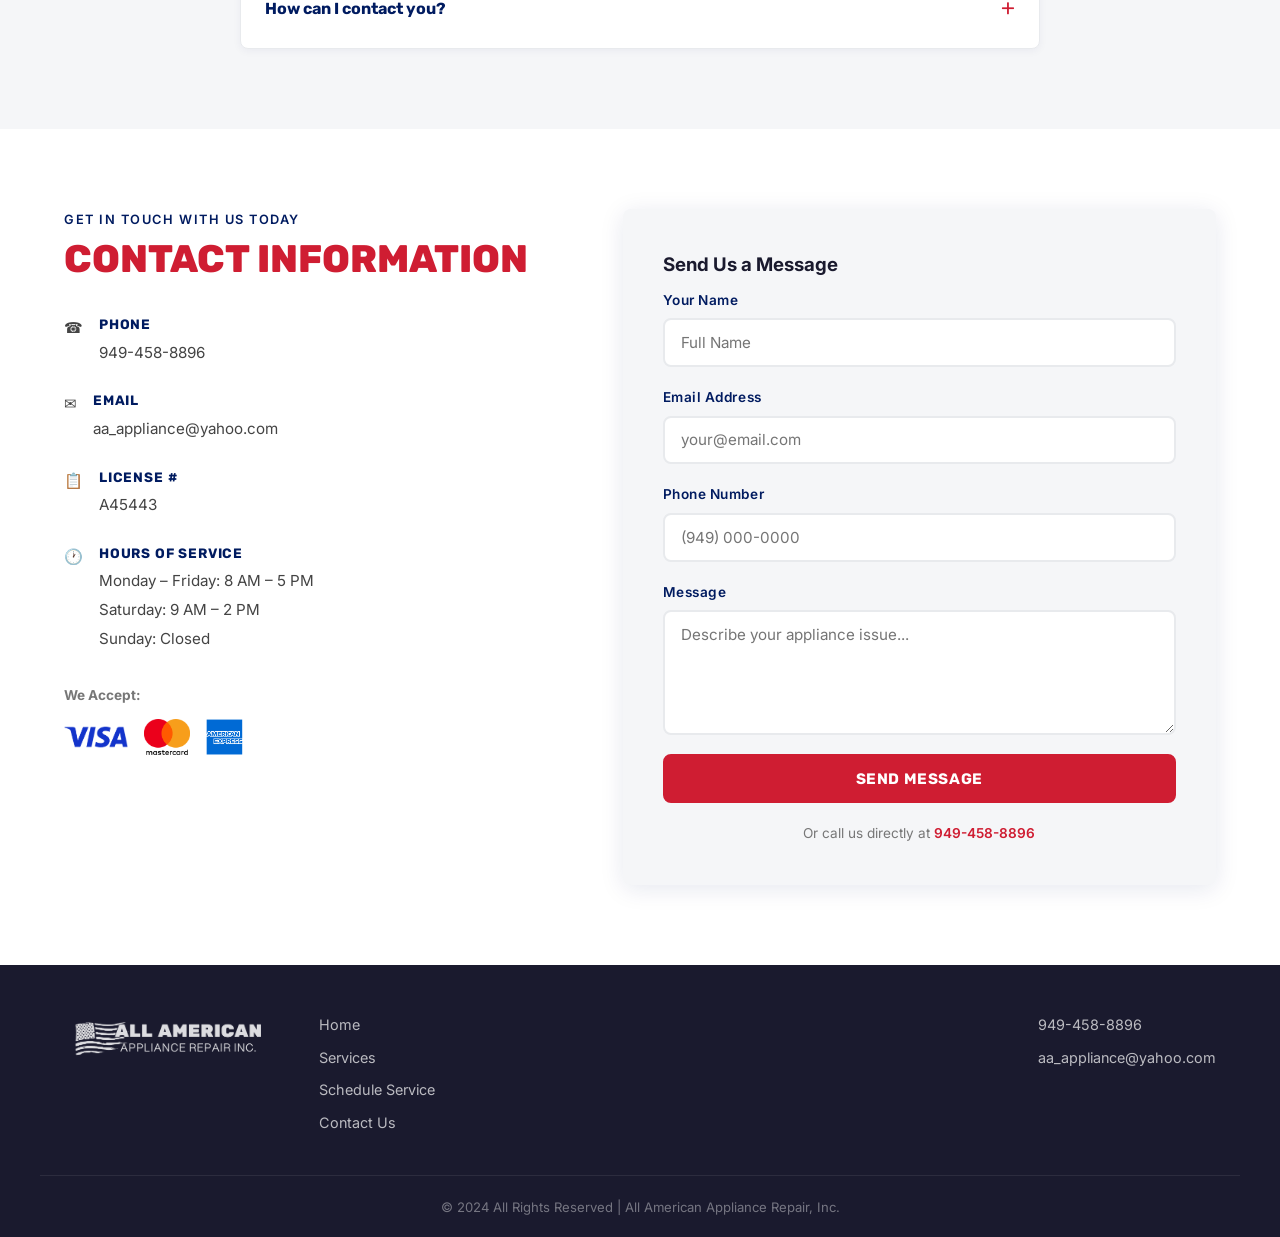
==== commit 39295428: "Updated Front" ====
--- a/index.html
+++ b/index.html
@@ -60,7 +60,7 @@
     <div class="hero-overlay"></div>
   </div>
   <div class="hero-content">
-    <h1 class="hero-title">Factory-Authorized Appliance Repair Providers</h1>
+    <h1 class="hero-title">All American Appliance Repair Inc. </h1>
     <p class="hero-subtitle">AFFORDABLE APPLIANCE REPAIR IN SOUTHERN ORANGE COUNTY</p>
     <a href="tel:949-458-8896" class="btn btn-primary">Call Now: 949-458-8896</a>
   </div>
@@ -376,7 +376,7 @@
     </div>
     <div class="contact-form-wrap">
       <h3>Send Us a Message</h3>
-      <form class="contact-form" id="contact-form" action="https://formspree.io/f/aa_appliance@yahoo.com" method="POST">
+      <form class="contact-form" id="contact-form" action="https://formspree.io/f/mbdppkjd" method="POST">
         <div class="form-group">
           <label for="name">Your Name</label>
           <input type="text" id="name" name="name" placeholder="Full Name" required/>
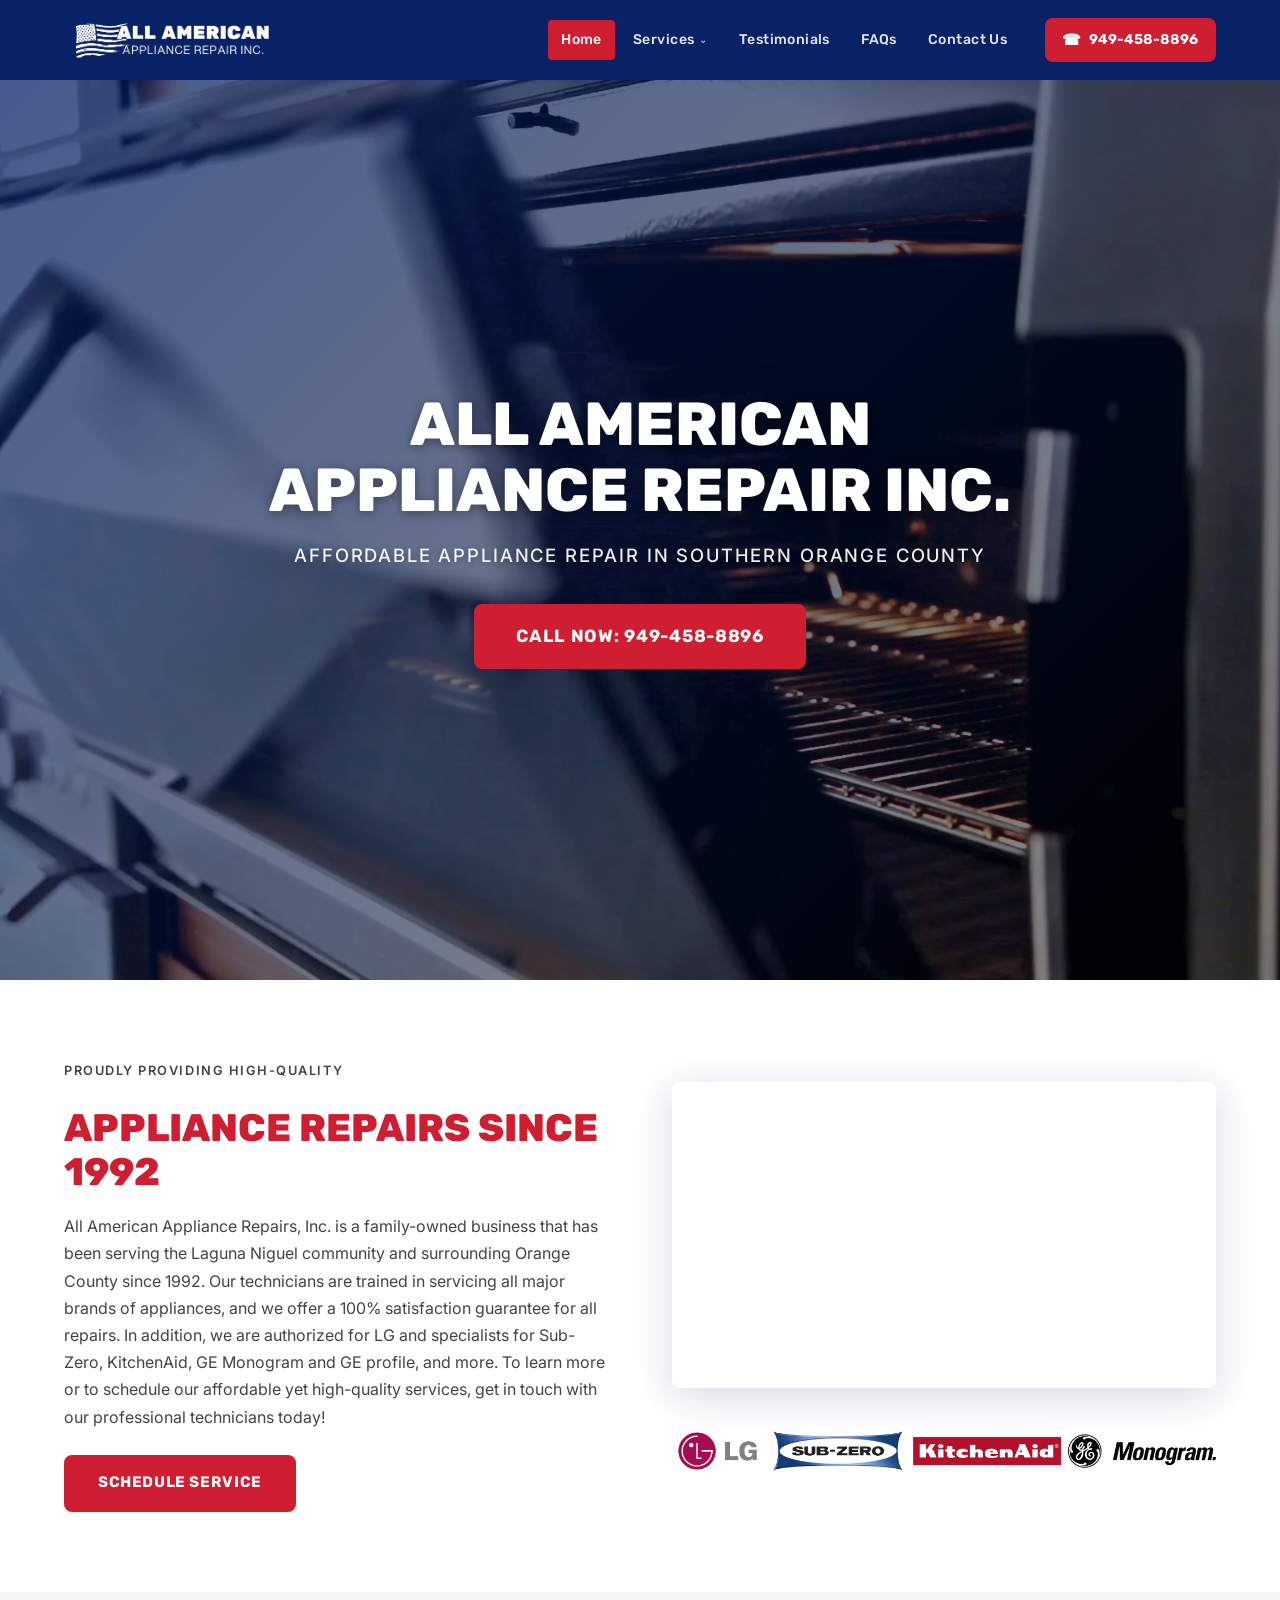
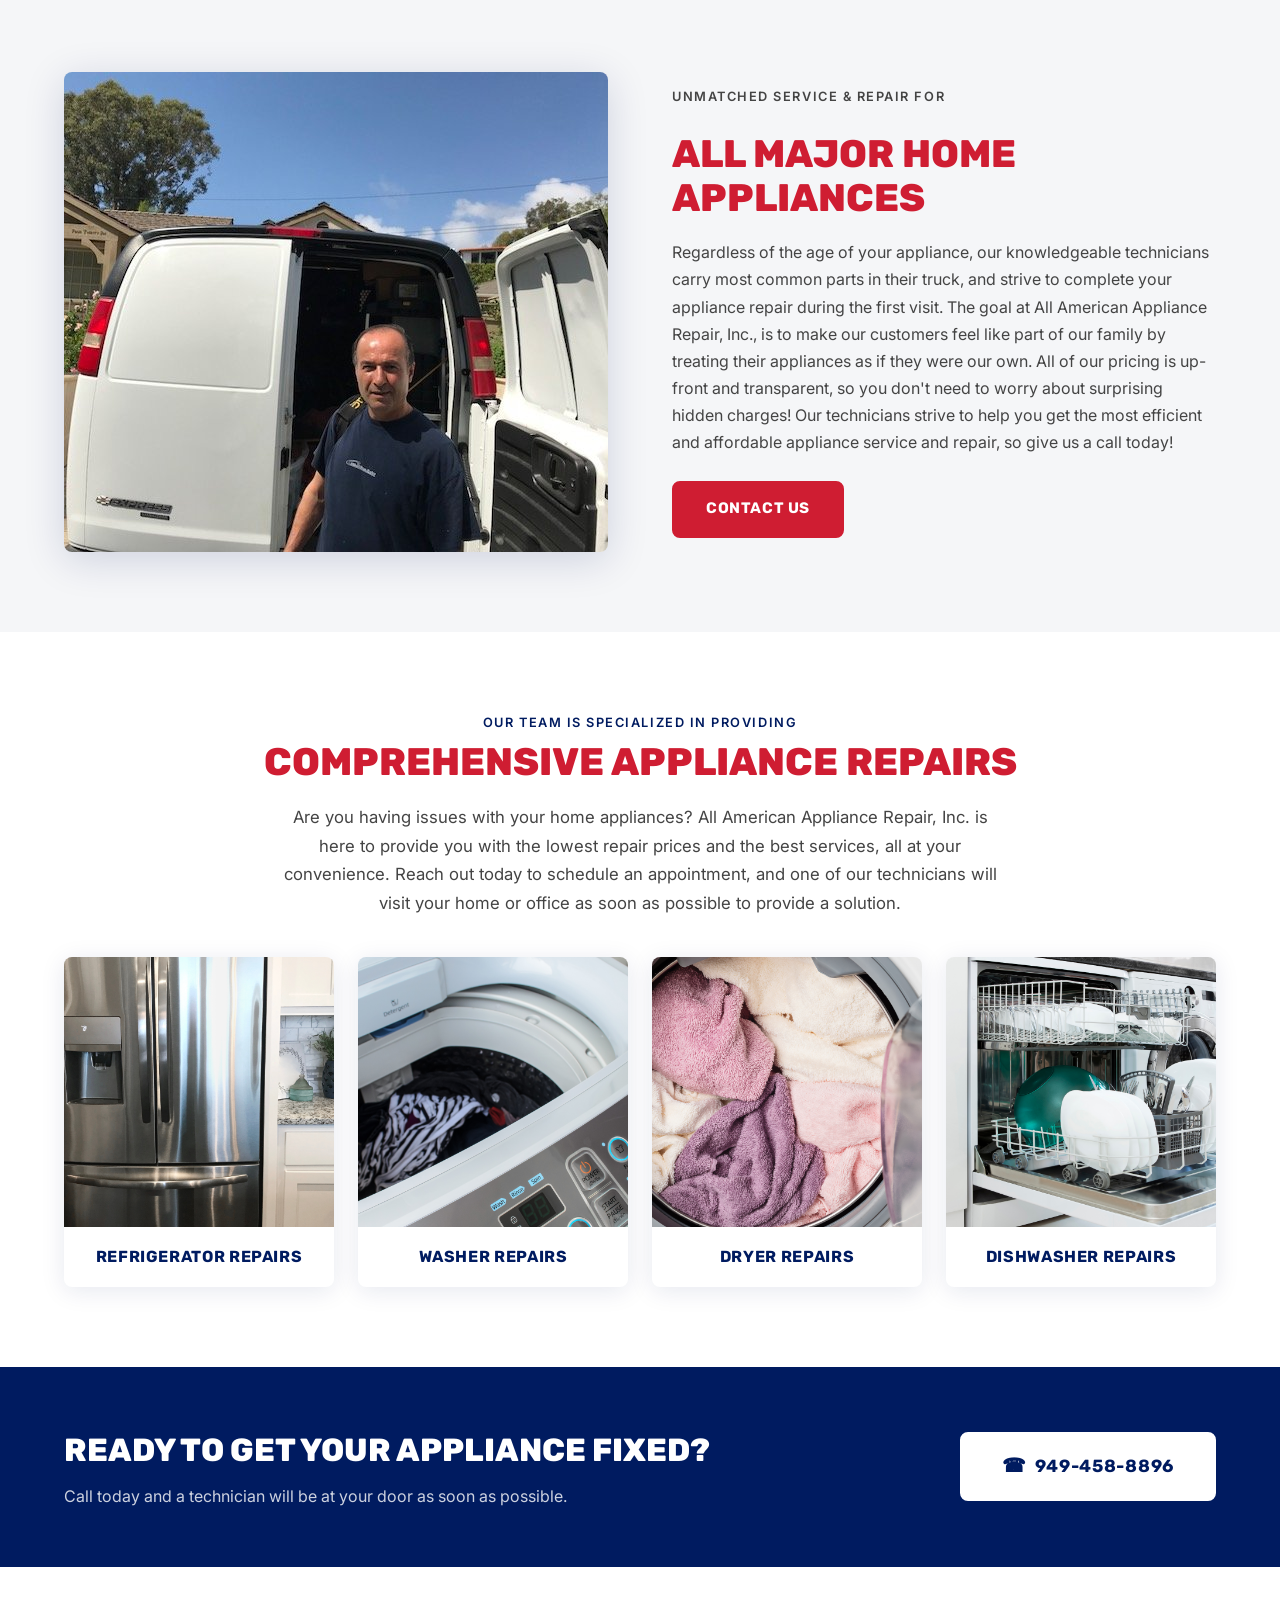
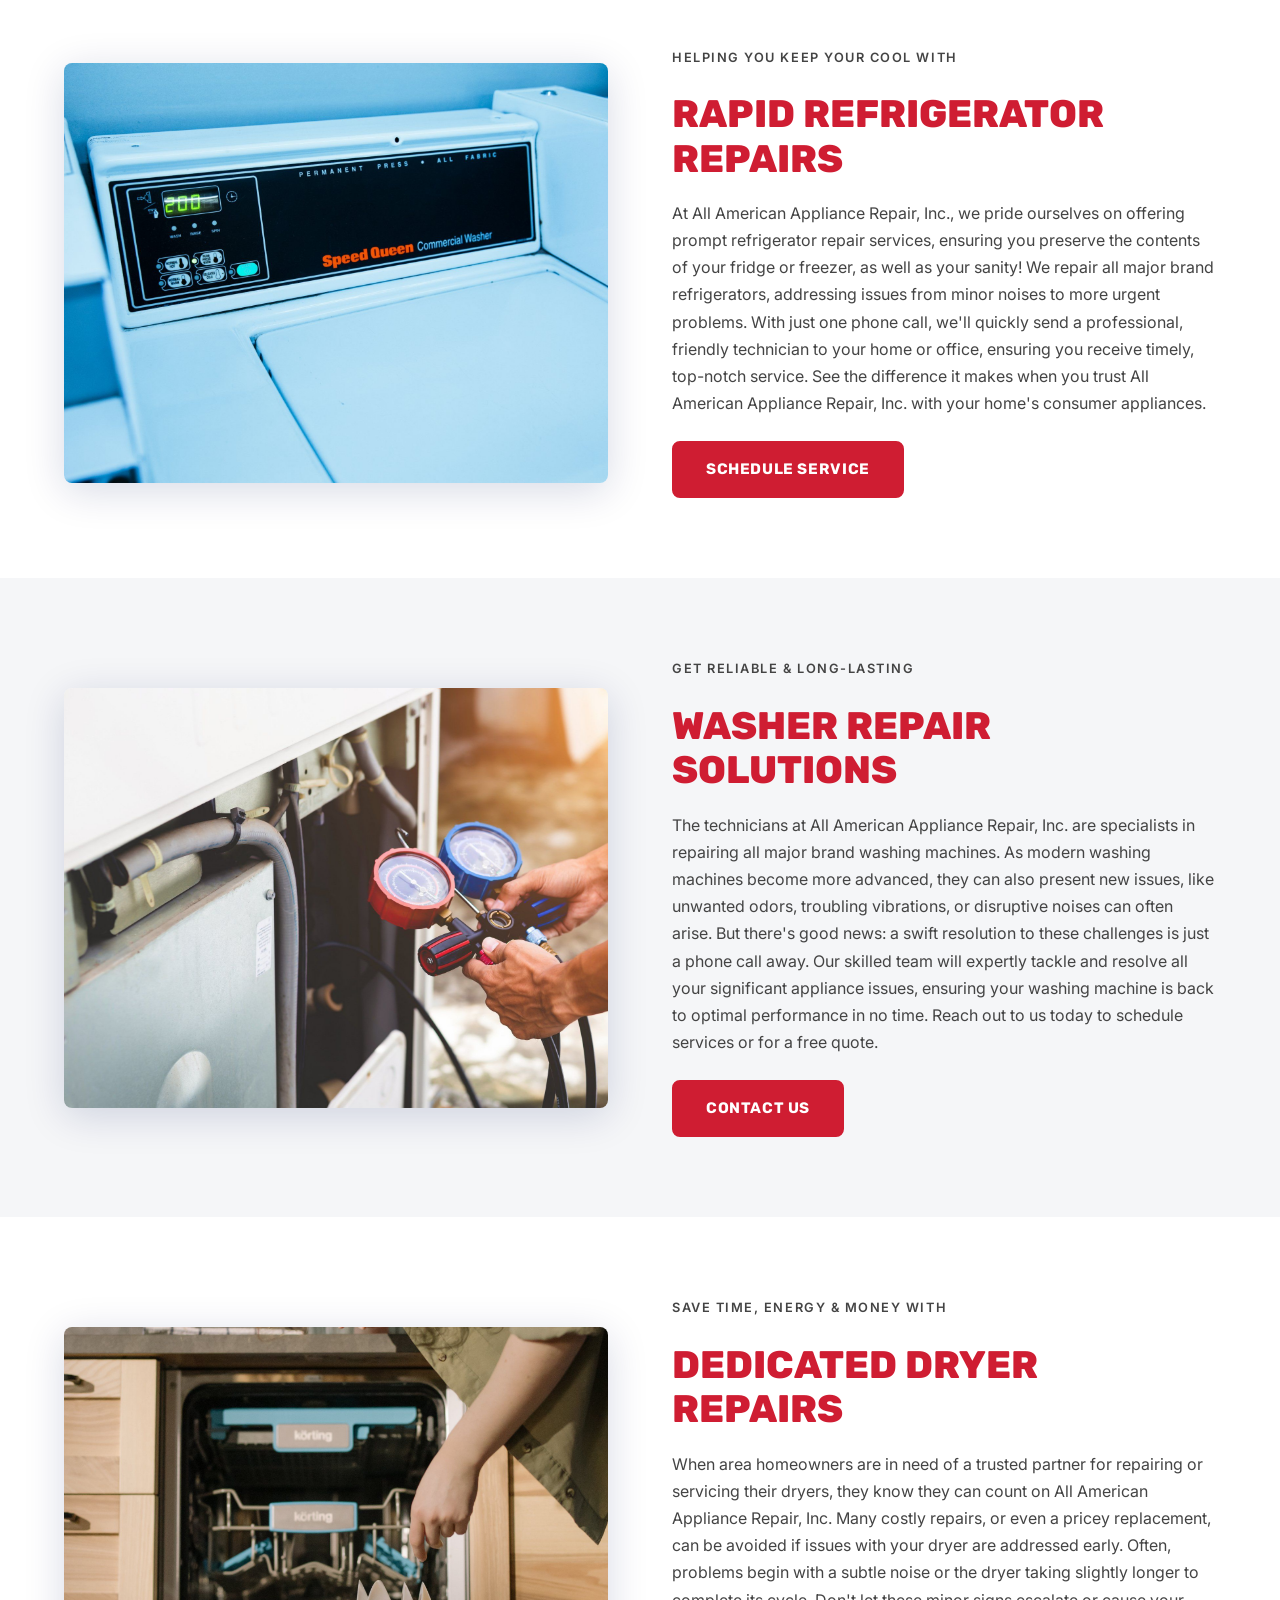
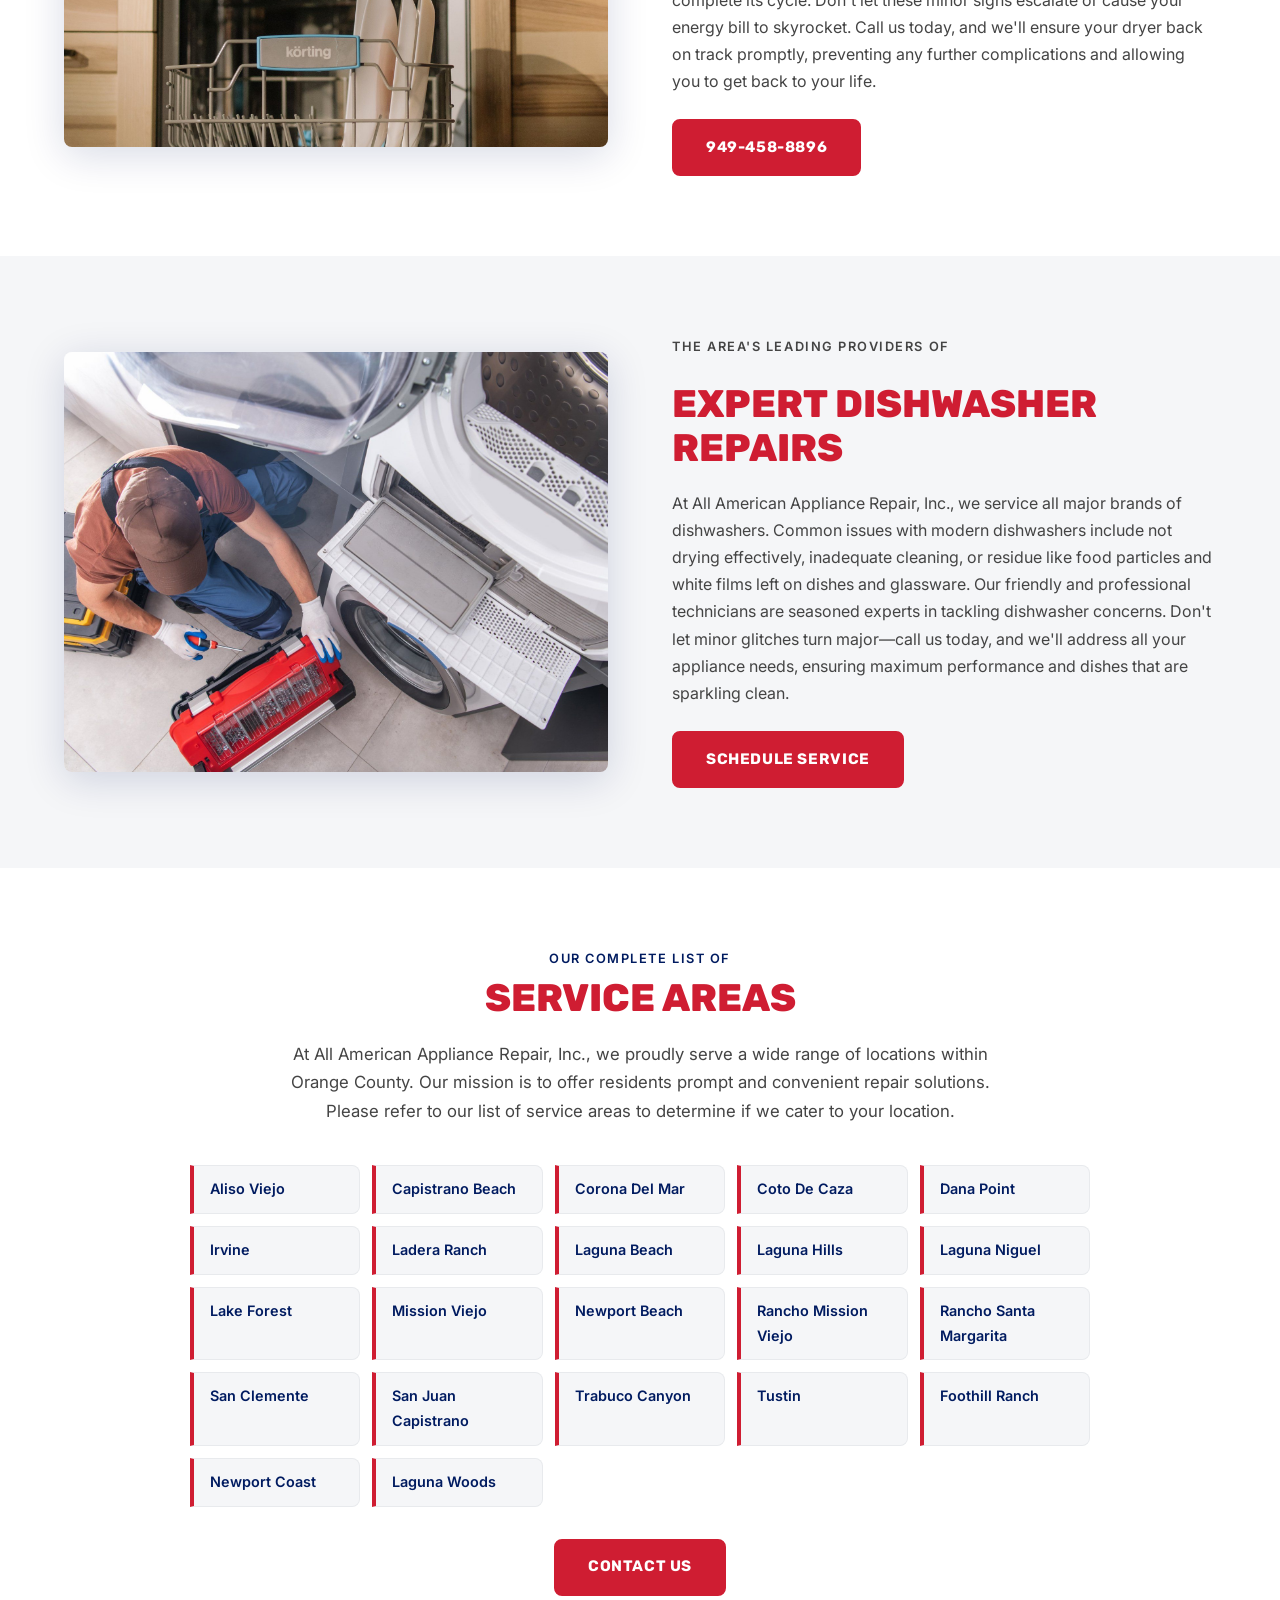
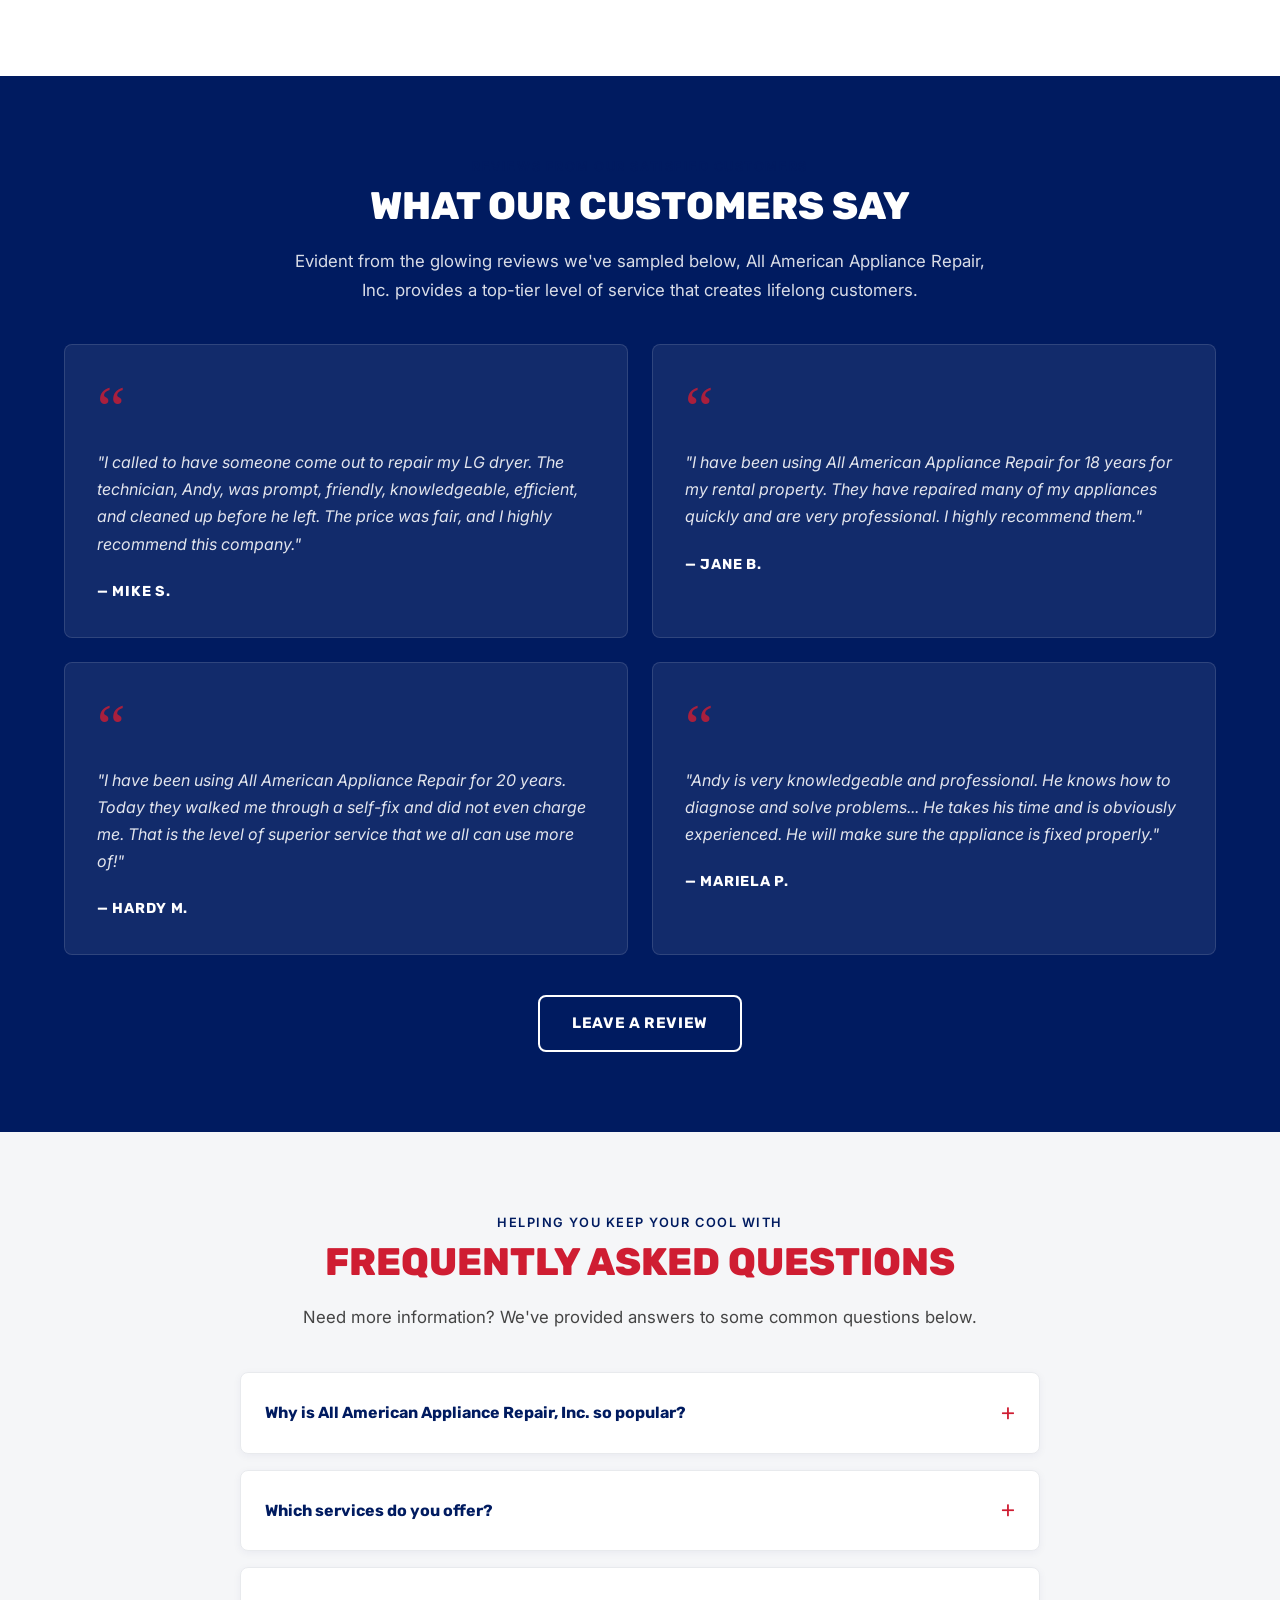
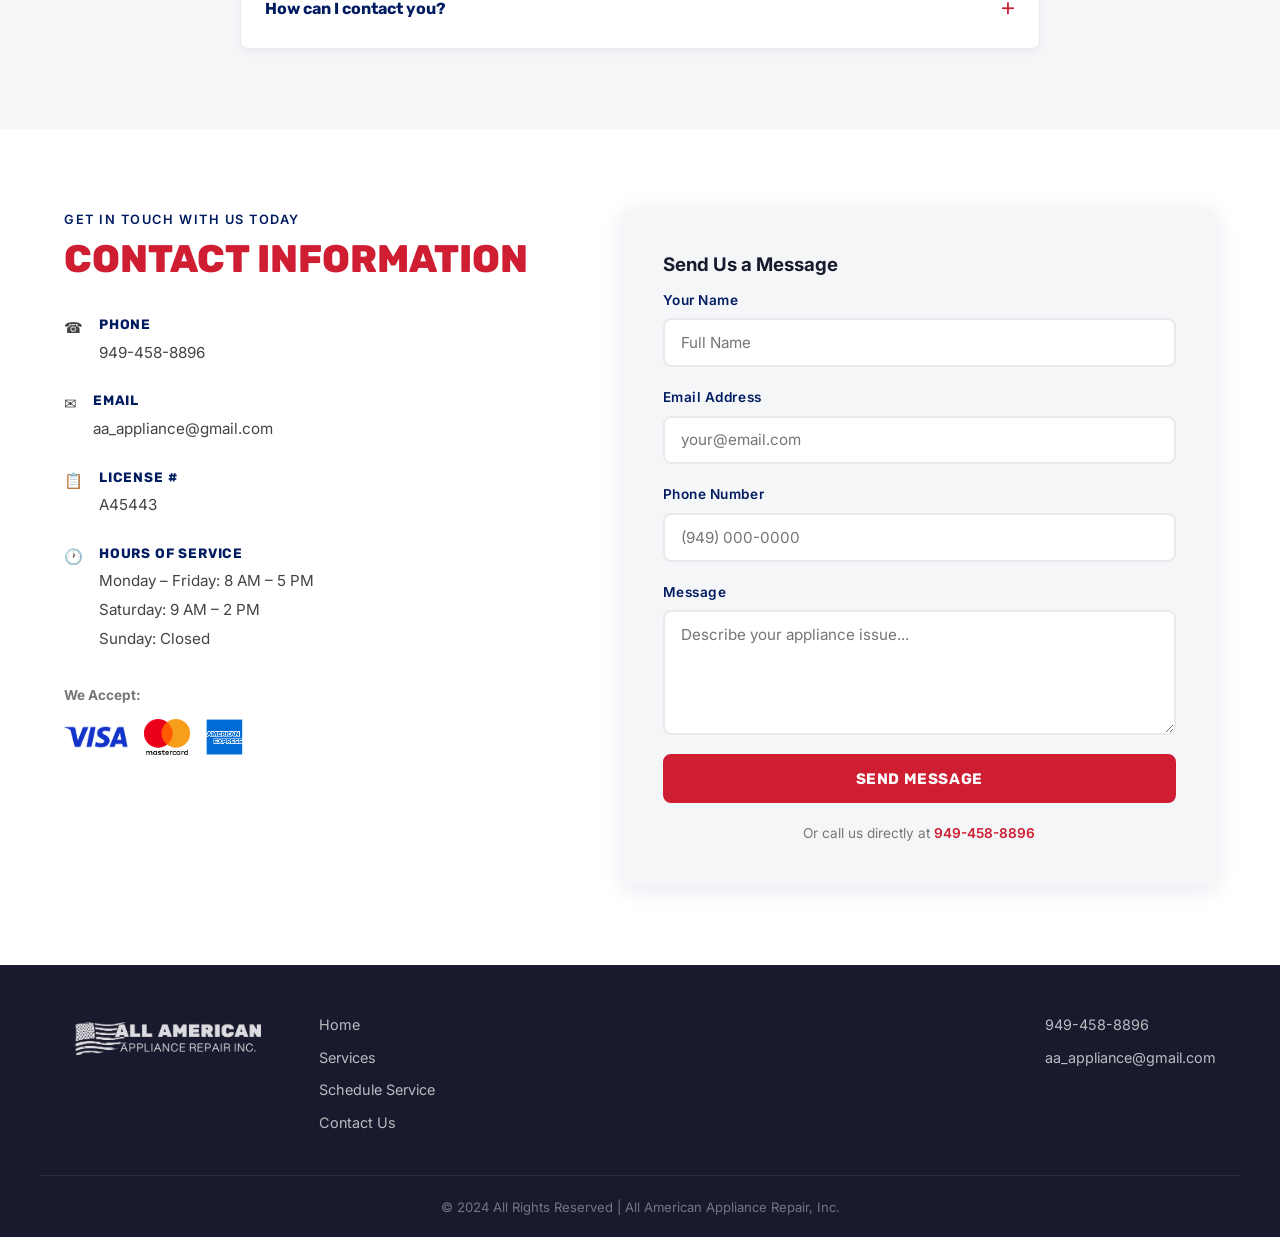
==== commit 0f5e6b30: "Update contact email from yahoo to gmail" ====
--- a/index.html
+++ b/index.html
@@ -320,7 +320,7 @@
       <details class="faq-item">
         <summary>How can I contact you?</summary>
         <div class="faq-answer">
-          <p>There are several ways to contact us at All American Appliance Repair, Inc. You can call us at <a href="tel:949-458-8896">949-458-8896</a>. You can email us at <a href="mailto:aa_appliance@yahoo.com">aa_appliance@yahoo.com</a>. You can also fill out the contact form below. Whatever way you choose, someone will be in touch with you as soon as possible. We look forward to working with you.</p>
+          <p>There are several ways to contact us at All American Appliance Repair, Inc. You can call us at <a href="tel:949-458-8896">949-458-8896</a>. You can email us at <a href="mailto:aa_appliance@gmail.com">aa_appliance@gmail.com</a>. You can also fill out the contact form below. Whatever way you choose, someone will be in touch with you as soon as possible. We look forward to working with you.</p>
         </div>
       </details>
     </div>
@@ -345,7 +345,7 @@
           <span class="contact-icon">&#9993;</span>
           <div>
             <strong>Email</strong>
-            <a href="mailto:aa_appliance@yahoo.com">aa_appliance@yahoo.com</a>
+            <a href="mailto:aa_appliance@gmail.com">aa_appliance@gmail.com</a>
           </div>
         </div>
         <div class="contact-item">
@@ -414,7 +414,7 @@
     </div>
     <div class="footer-contact">
       <a href="tel:949-458-8896">949-458-8896</a>
-      <a href="mailto:aa_appliance@yahoo.com">aa_appliance@yahoo.com</a>
+      <a href="mailto:aa_appliance@gmail.com">aa_appliance@gmail.com</a>
     </div>
   </div>
   <div class="footer-bottom">
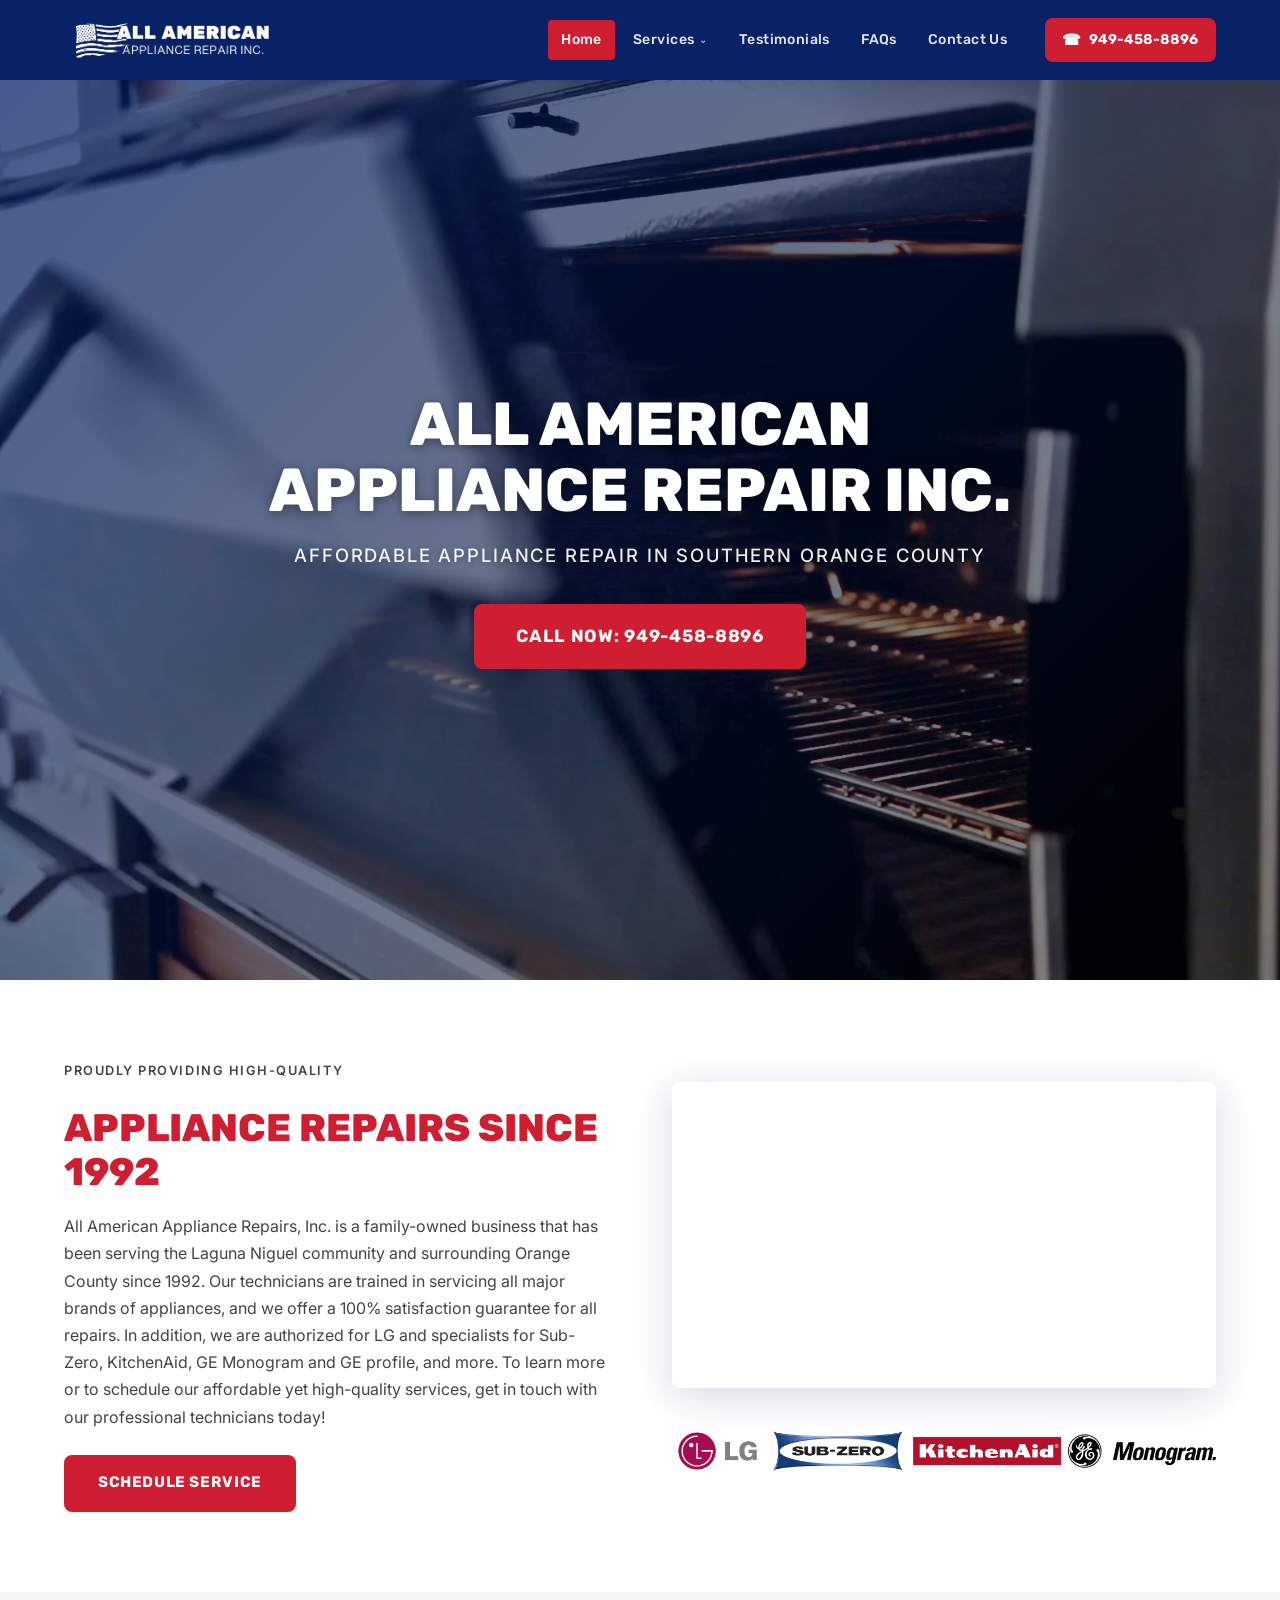
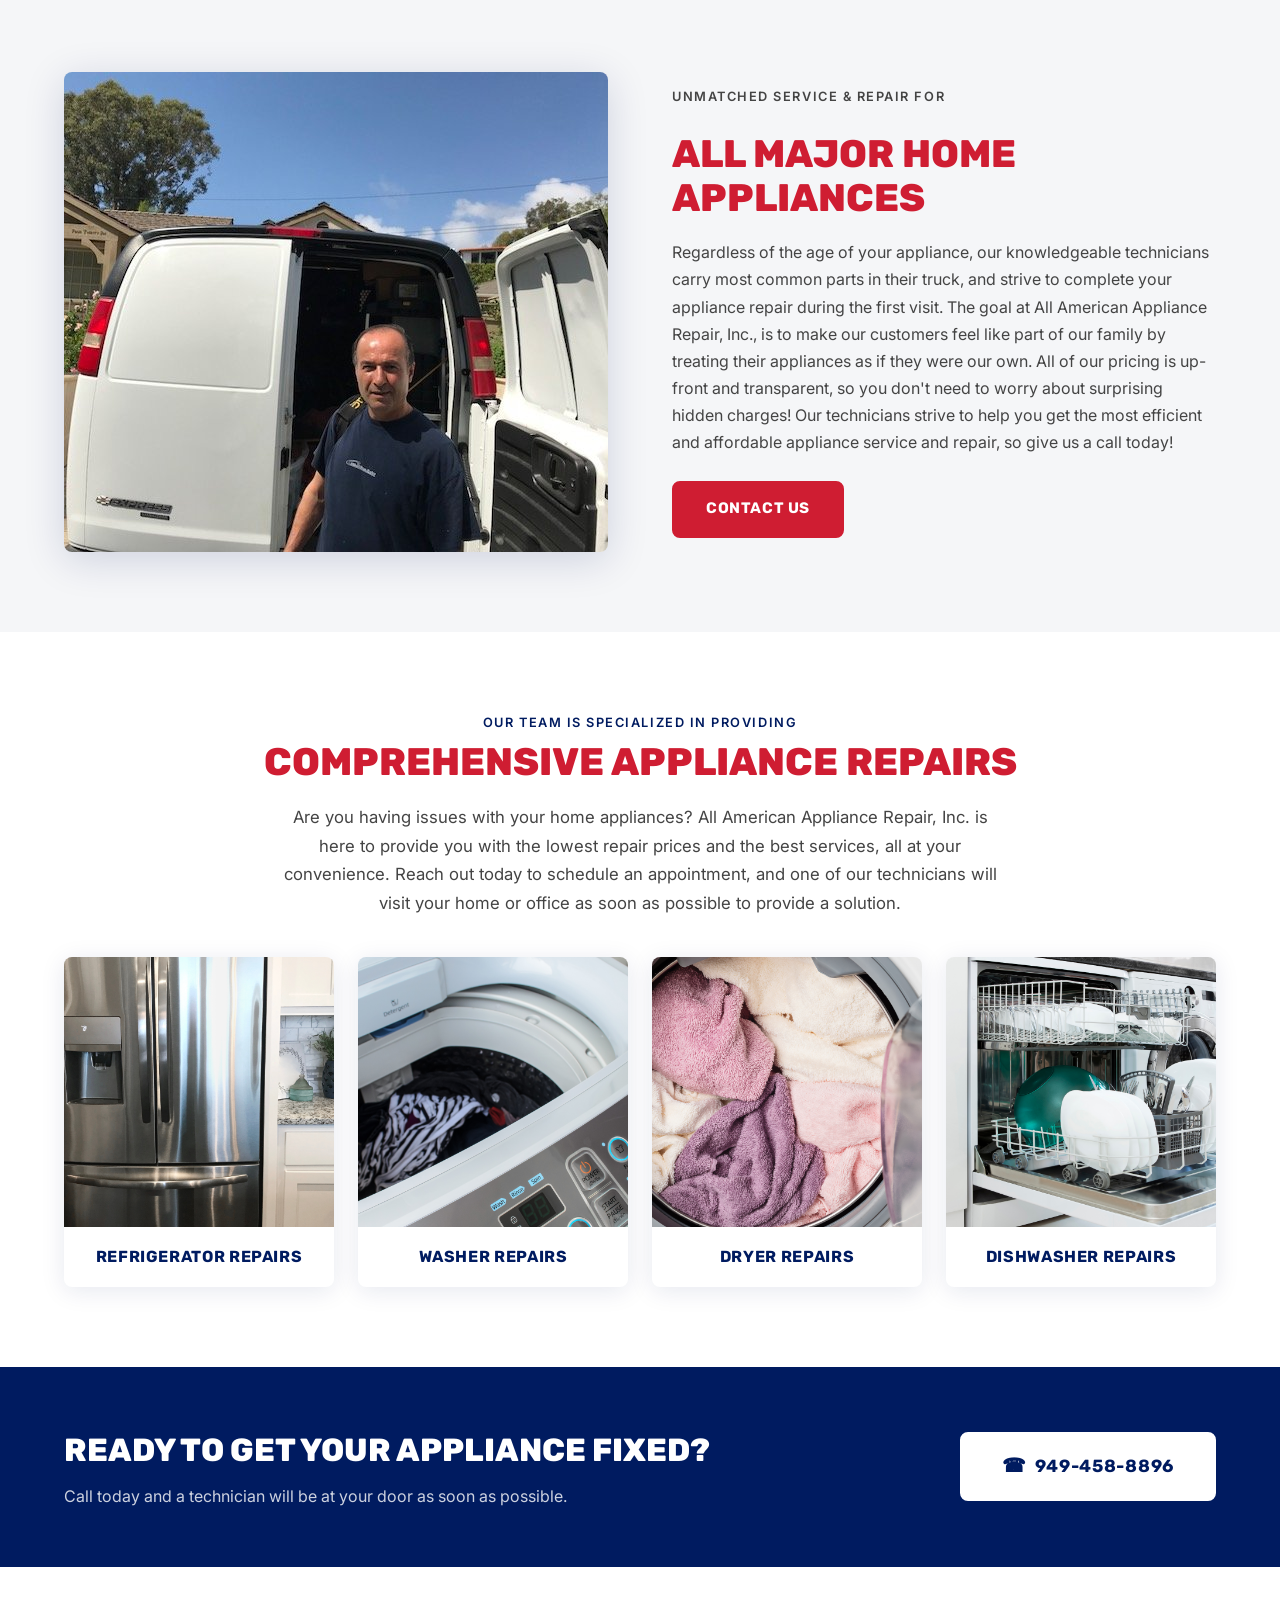
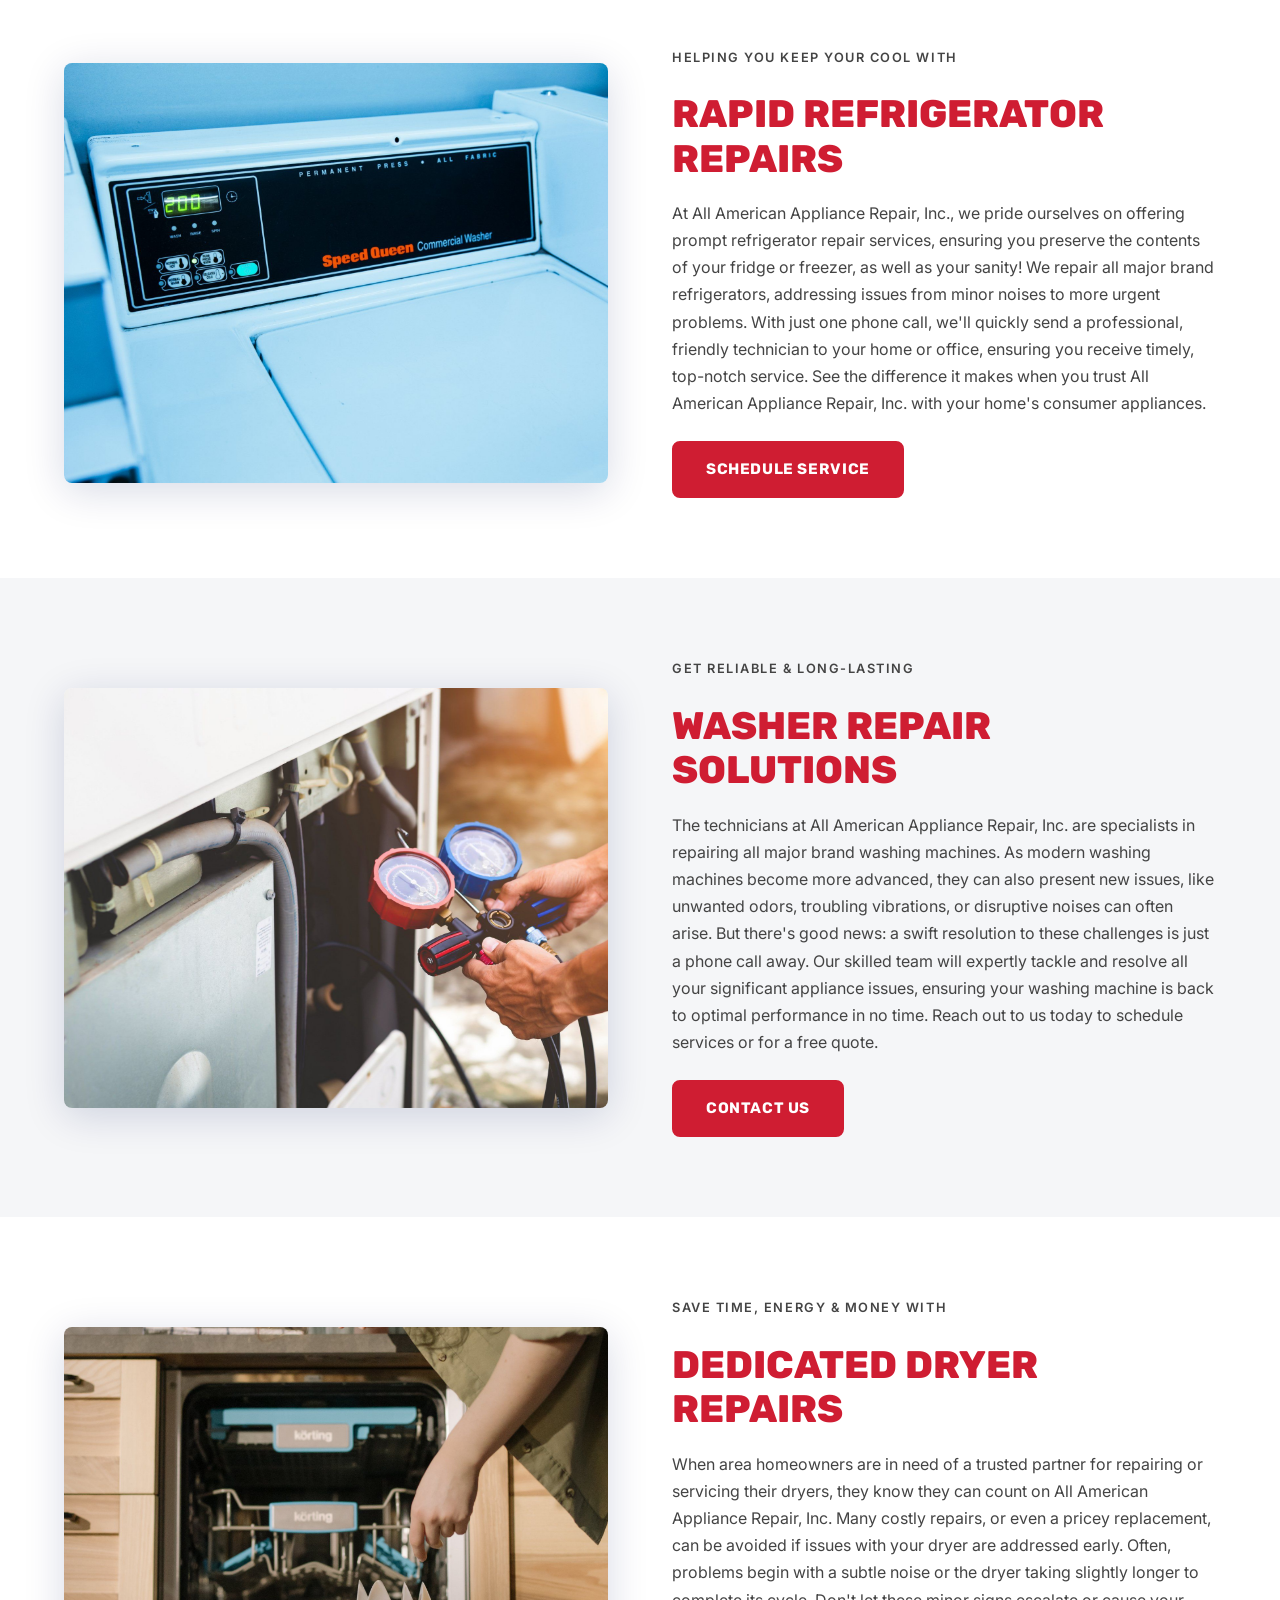
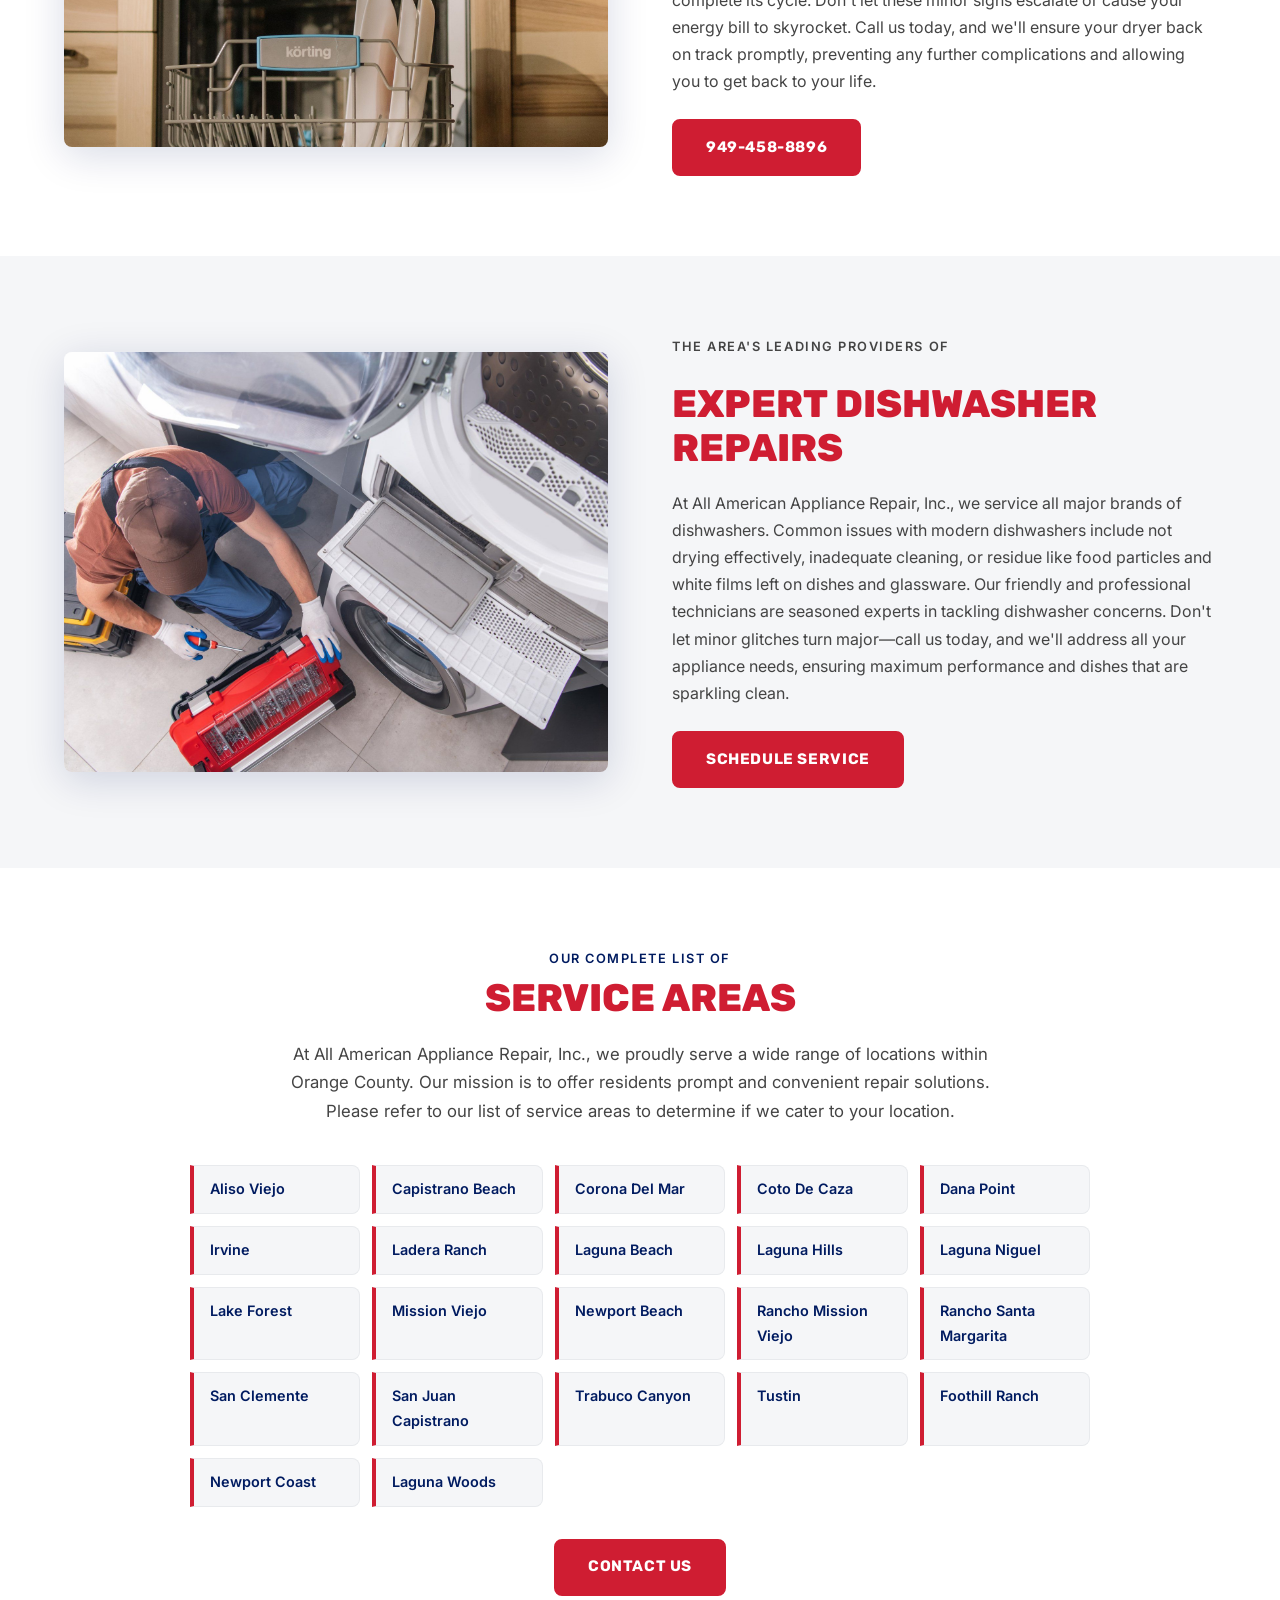
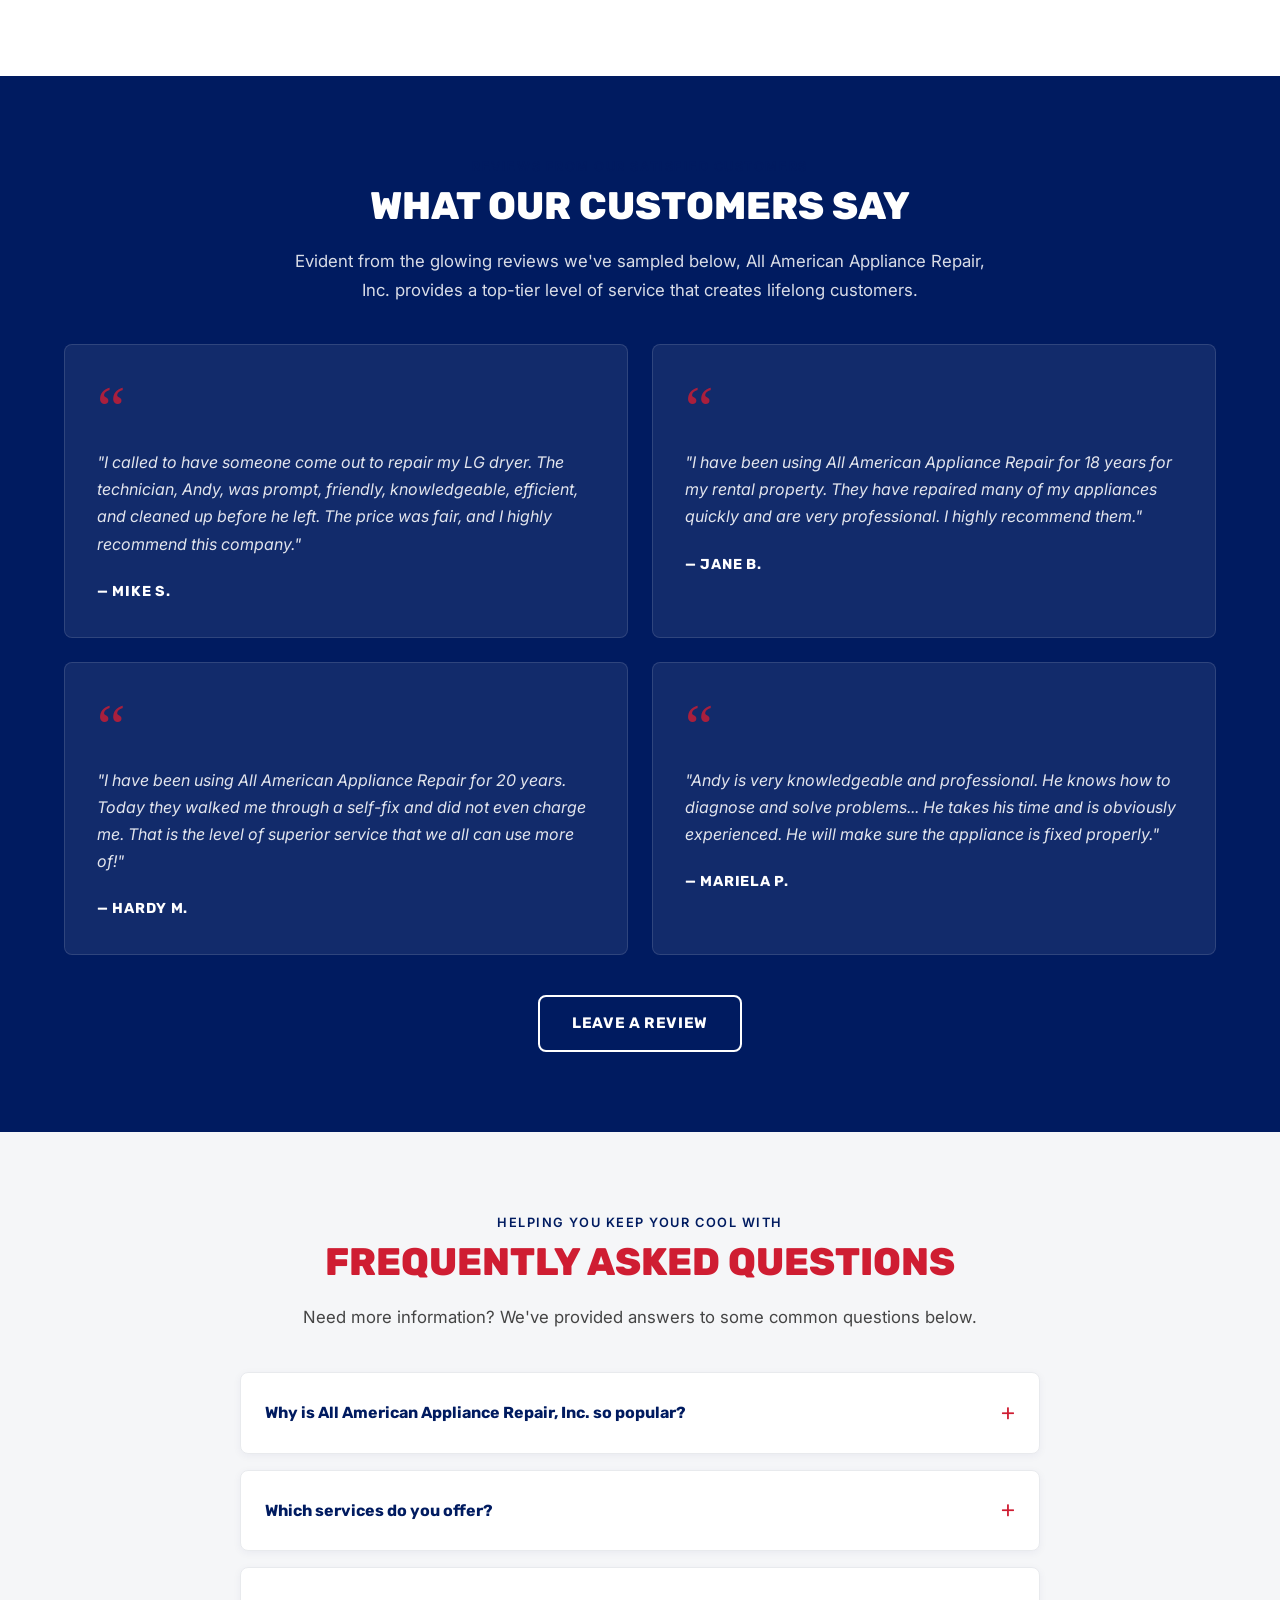
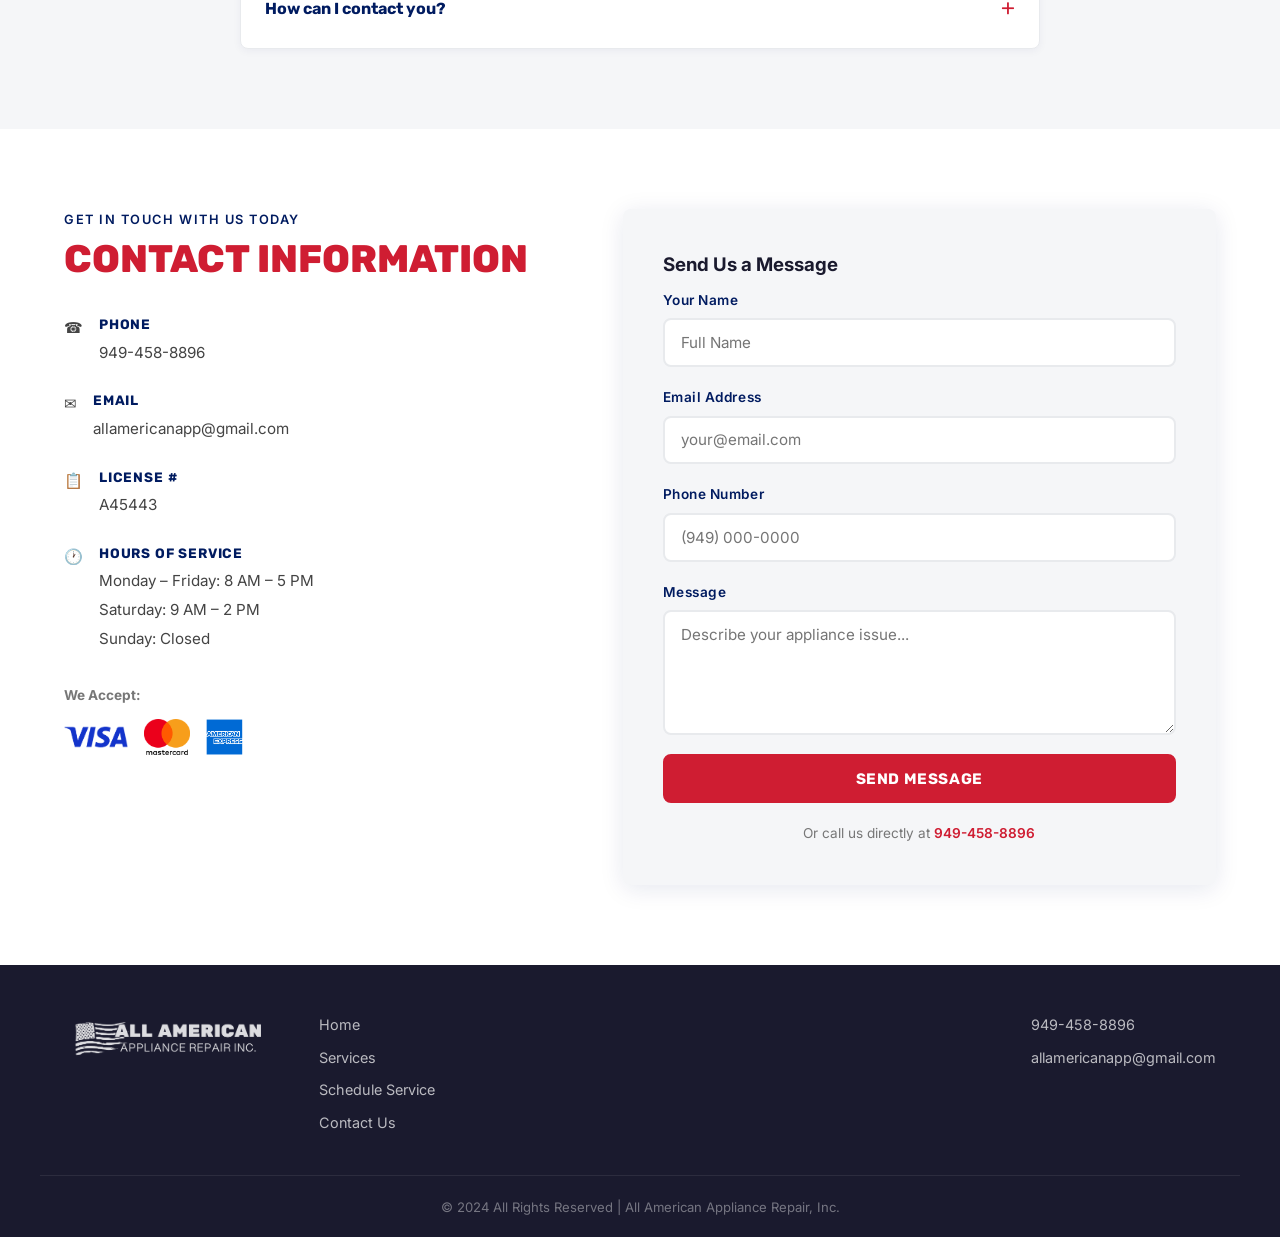
==== commit b5a30c51: "Update contact email address in index.html" ====
--- a/index.html
+++ b/index.html
@@ -320,7 +320,7 @@
       <details class="faq-item">
         <summary>How can I contact you?</summary>
         <div class="faq-answer">
-          <p>There are several ways to contact us at All American Appliance Repair, Inc. You can call us at <a href="tel:949-458-8896">949-458-8896</a>. You can email us at <a href="mailto:aa_appliance@gmail.com">aa_appliance@gmail.com</a>. You can also fill out the contact form below. Whatever way you choose, someone will be in touch with you as soon as possible. We look forward to working with you.</p>
+          <p>There are several ways to contact us at All American Appliance Repair, Inc. You can call us at <a href="tel:949-458-8896">949-458-8896</a>. You can email us at <a href="mailto:allamericanapp@gmail.com">allamericanapp@gmail.com</a>. You can also fill out the contact form below. Whatever way you choose, someone will be in touch with you as soon as possible. We look forward to working with you.</p>
         </div>
       </details>
     </div>
@@ -345,7 +345,7 @@
           <span class="contact-icon">&#9993;</span>
           <div>
             <strong>Email</strong>
-            <a href="mailto:aa_appliance@gmail.com">aa_appliance@gmail.com</a>
+            <a href="mailto:allamericanapp@gmail.com">allamericanapp@gmail.com</a>
           </div>
         </div>
         <div class="contact-item">
@@ -414,7 +414,7 @@
     </div>
     <div class="footer-contact">
       <a href="tel:949-458-8896">949-458-8896</a>
-      <a href="mailto:aa_appliance@gmail.com">aa_appliance@gmail.com</a>
+      <a href="mailto:allamericanapp@gmail.com">allamericanapp@gmail.com</a>
     </div>
   </div>
   <div class="footer-bottom">
